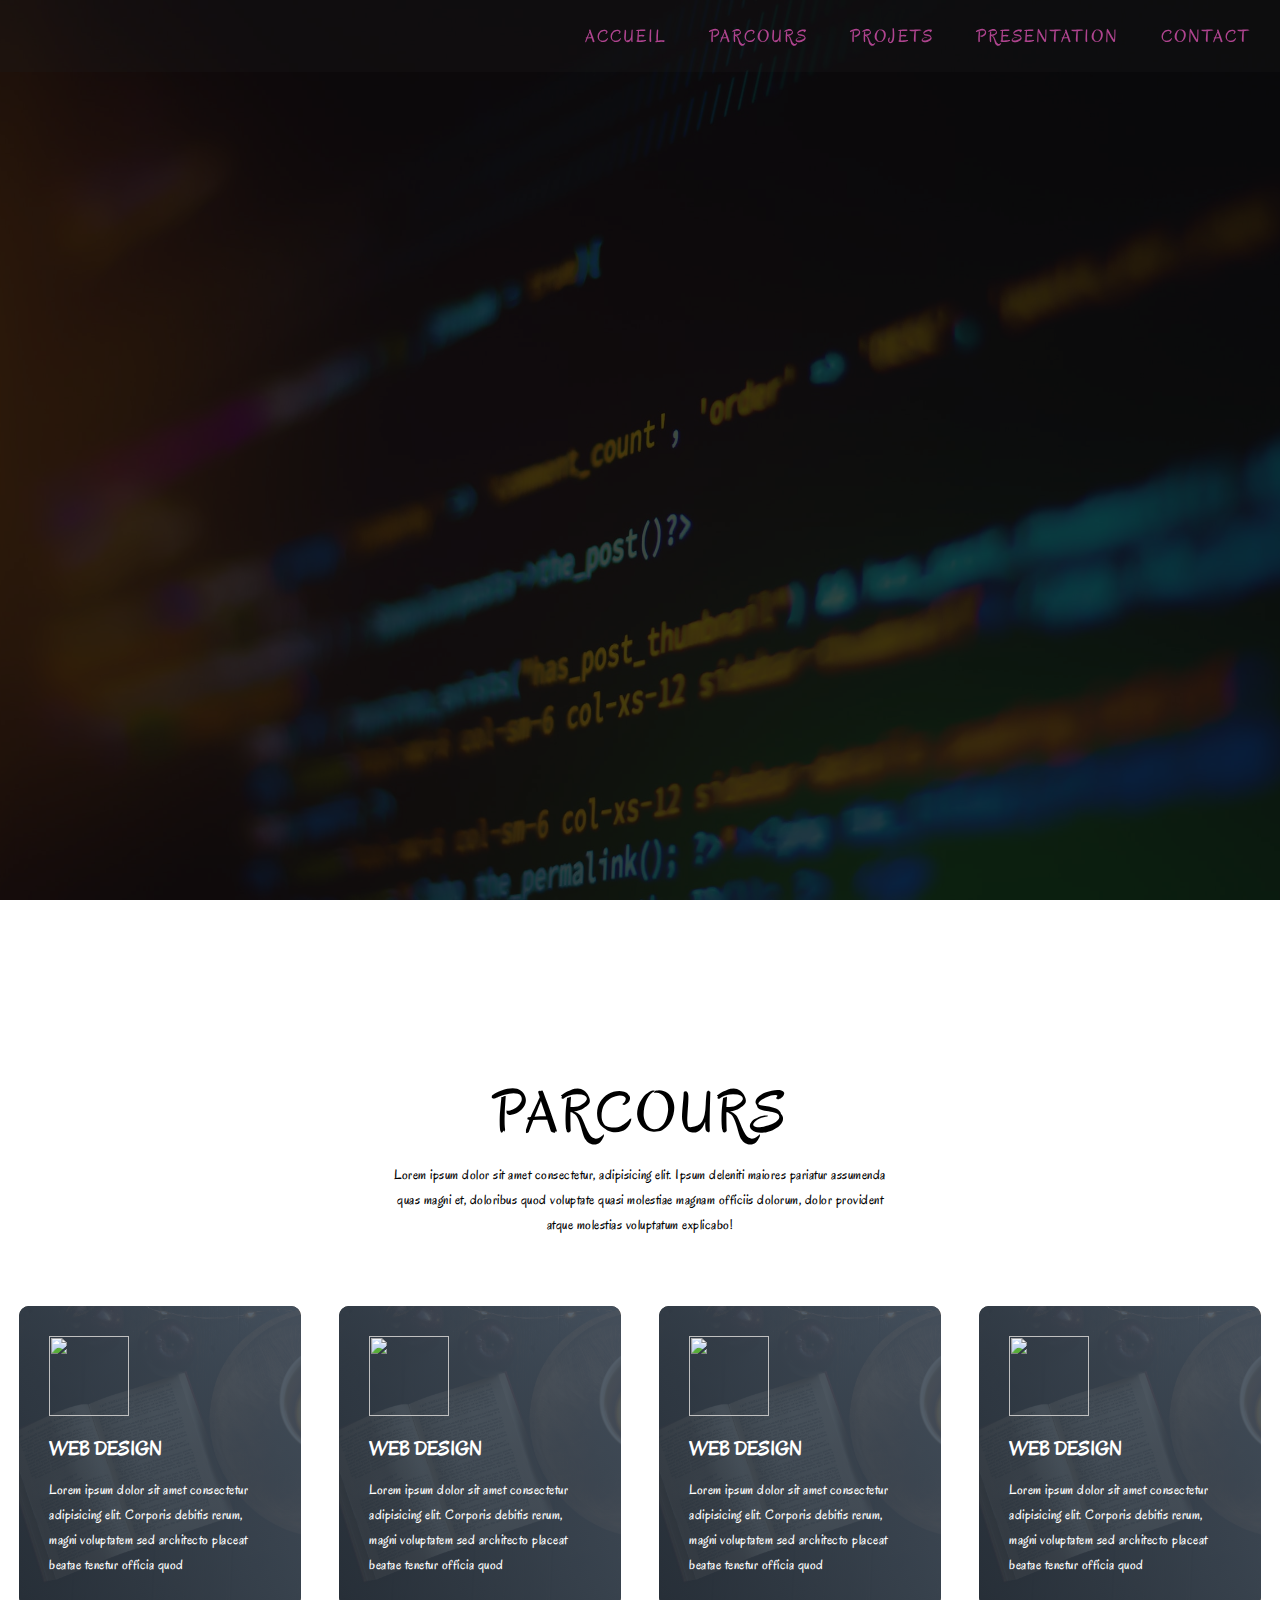
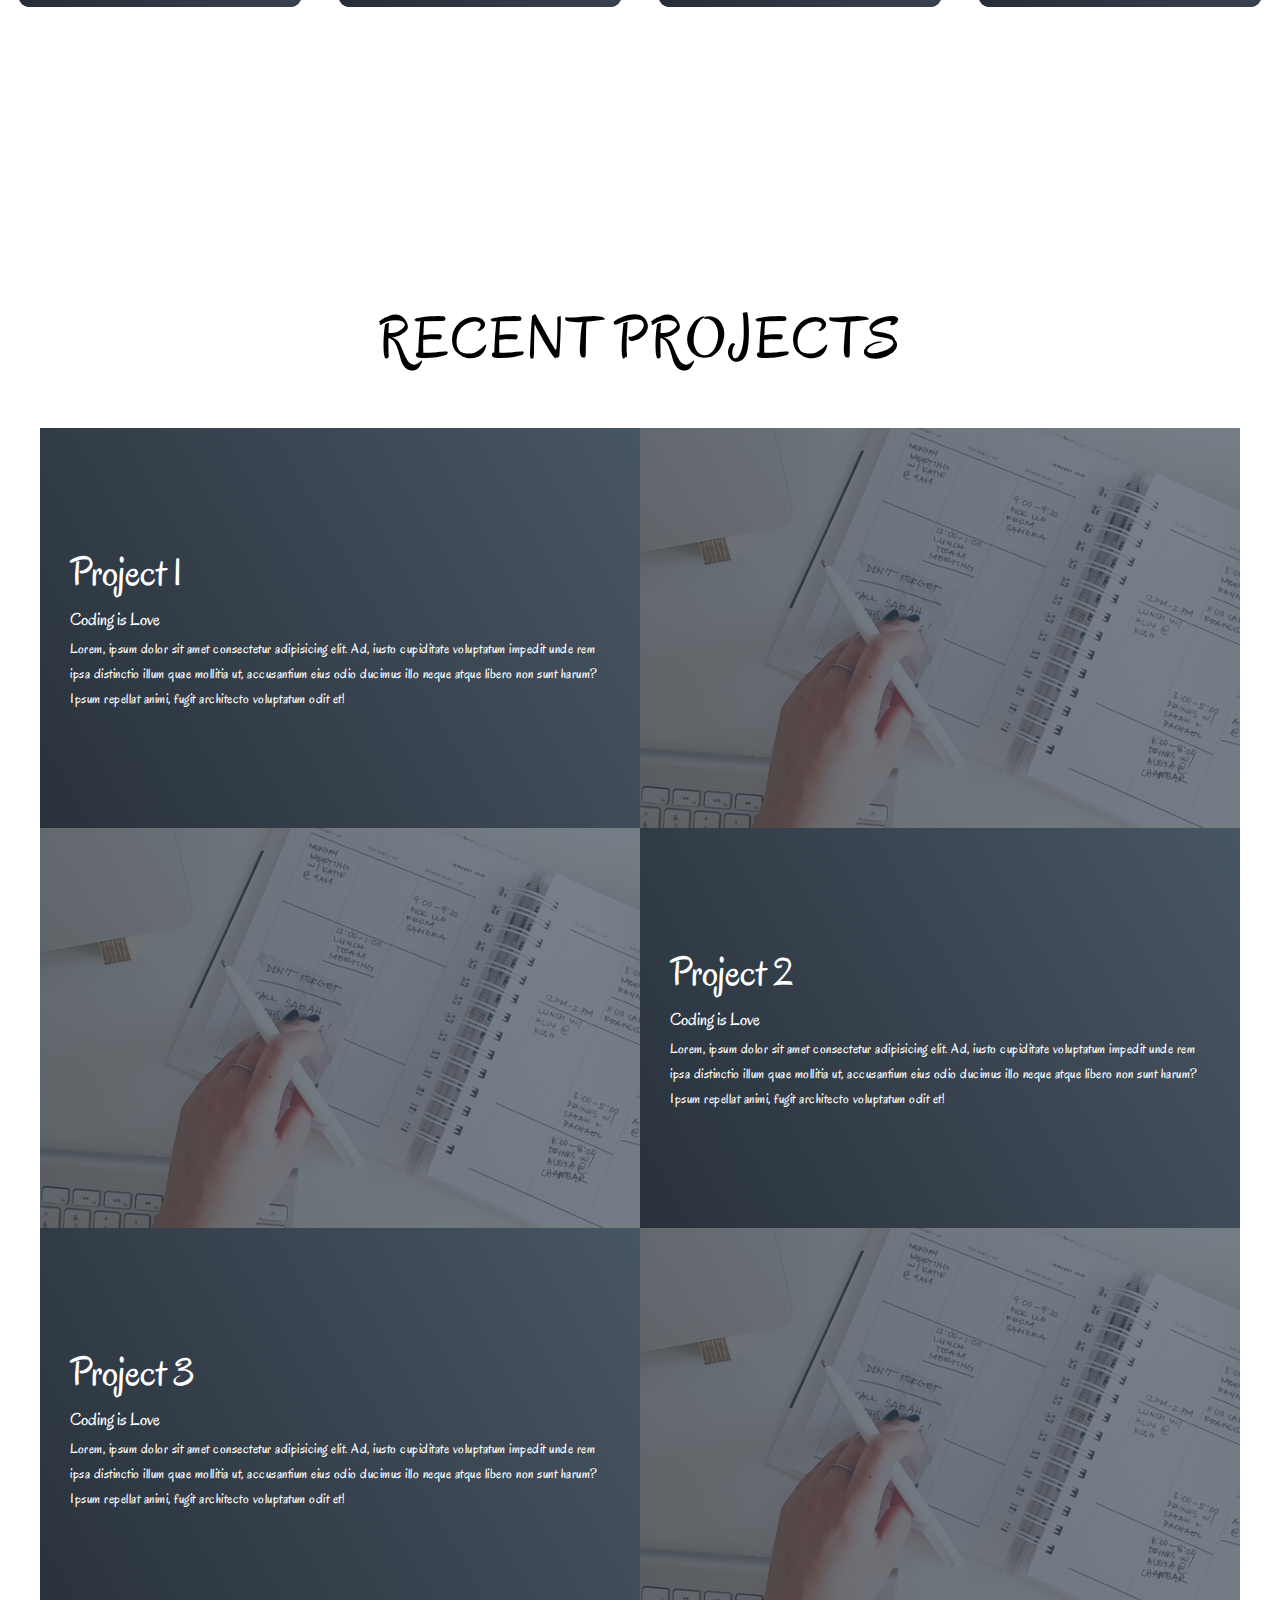
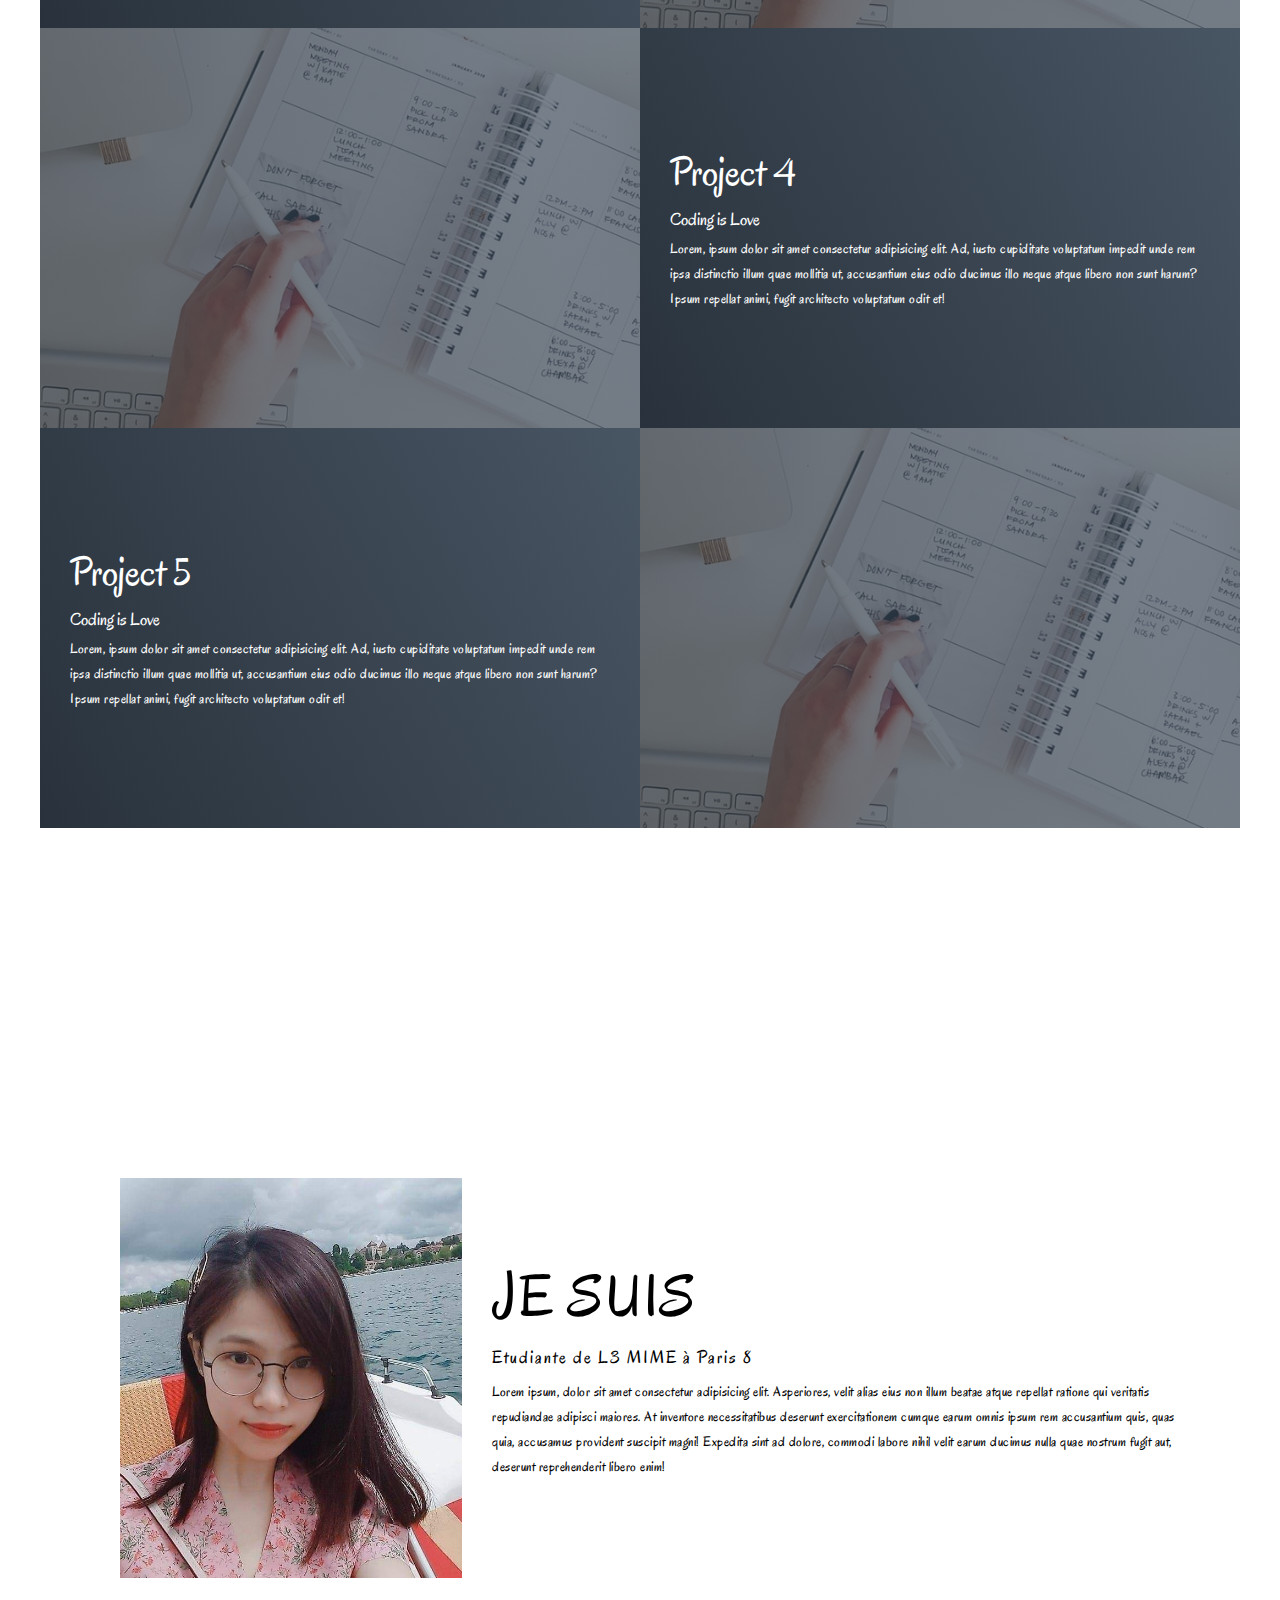
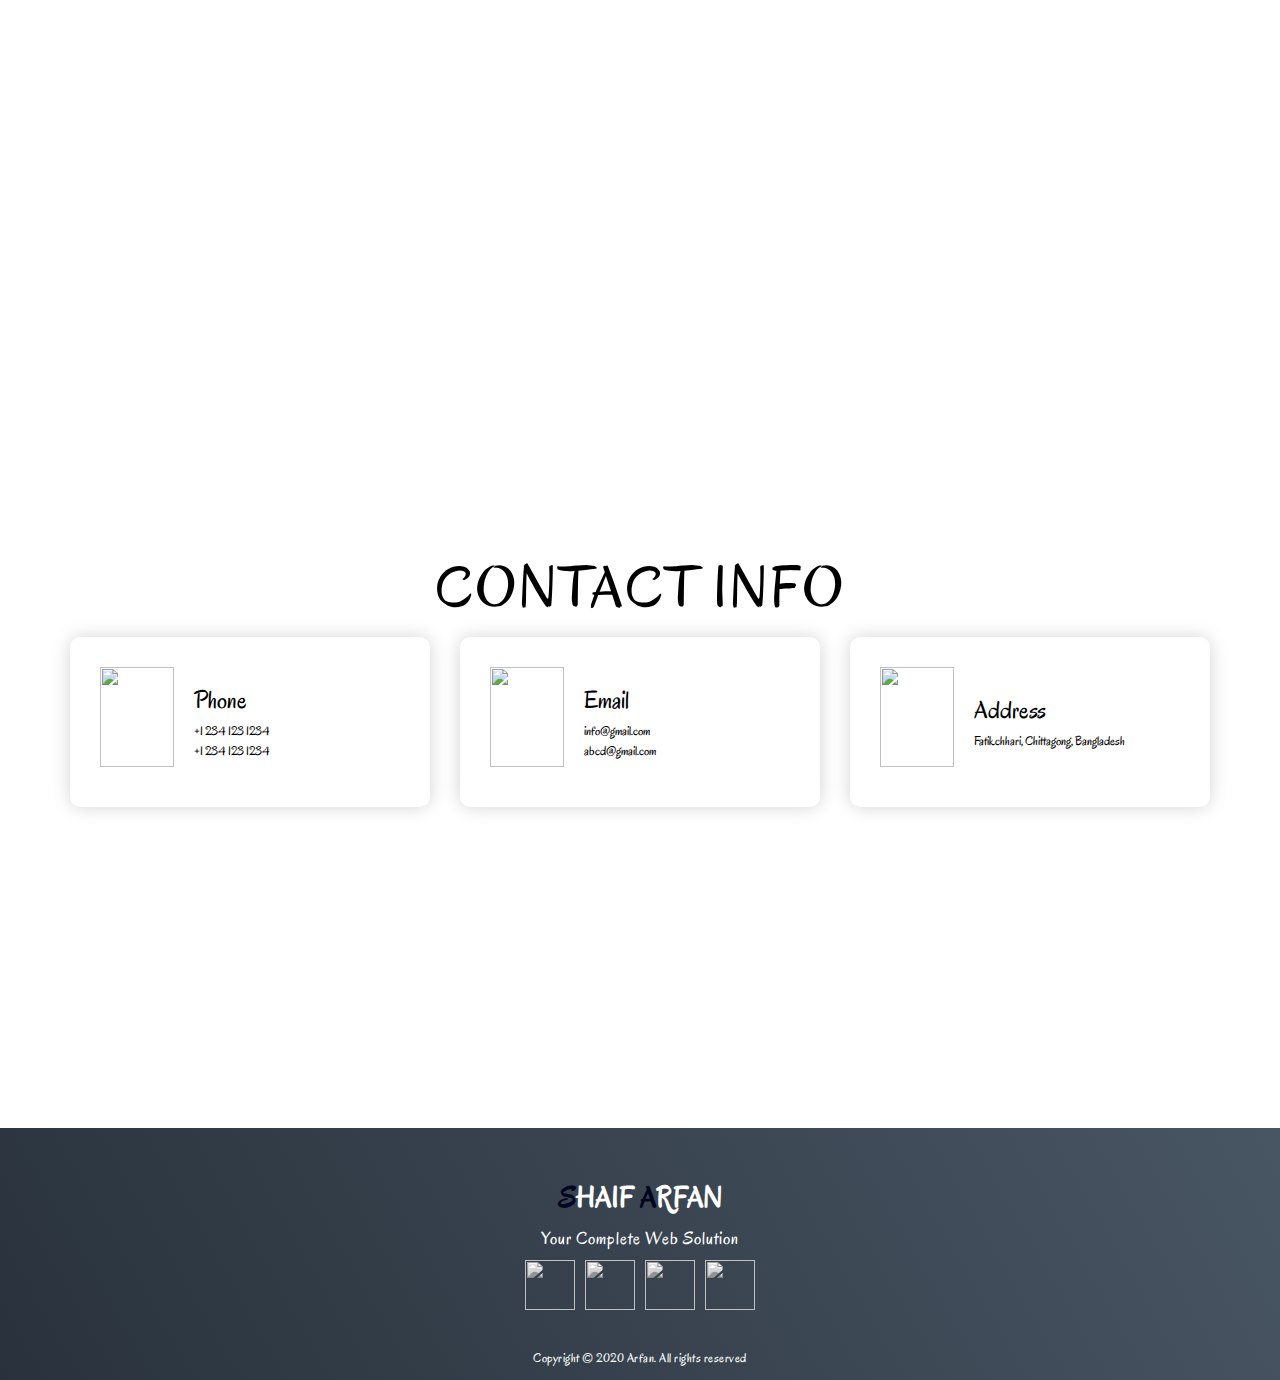
==== index.html @ 95bc4d70 "first" ====
<!DOCTYPE html>
<html lang="fr">
<head>
  <meta charset="UTF-8">
  <meta name="viewport" content="width=device-width, initial-scale=1.0">
  <link rel="stylesheet" href="style.css">
  <title>Portfolio</title>
</head>
<body>
  <!-- Header -->
  <section id="header">
    <div class="header container">
      <div class="nav-bar">
        <div class="brand">
        </div>
        <div class="nav-list">
          <div class="hamburger"><div class="bar"></div></div>
          <ul>
            <li><a href="#hero" data-after="Home">Accueil</a></li>
            <li><a href="#services" data-after="Service">Parcours</a></li>
            <li><a href="#projects" data-after="Projects">Projets</a></li>
            <li><a href="#about" data-after="About">Presentation</a></li>
            <li><a href="#contact" data-after="Contact">Contact</a></li>
          </ul>
        </div>
      </div>
    </div>
  </section>
  <!-- End Header -->


  <!-- Hero Section  -->
  <section id="hero">
    <div class="hero container">
      <div>
        <h1>Je suis Thi PHAN </h1>
        <h1>Bienvenue sur mon portfolio !</h1>
      </div>
    </div>
  </section>
  <!-- End Hero Section  -->

  <!-- Service Section -->
  <section id="services">
    <div class="services container">
      <div class="service-top">
        <h1 class="section-title">Parcours</h1>
        <p>Lorem ipsum dolor sit amet consectetur, adipisicing elit. Ipsum deleniti maiores pariatur assumenda quas magni et, doloribus quod voluptate quasi molestiae magnam officiis dolorum, dolor provident atque molestias voluptatum explicabo!</p>
      </div>
      <div class="service-bottom">
        <div class="service-item">
          <div class="icon"><img src="https://img.icons8.com/ios-glyphs/30/000000/flying-motarboard.png"/></div>
          <h2>Web Design</h2>
          <p>Lorem ipsum dolor sit amet consectetur adipisicing elit. Corporis debitis rerum, magni voluptatem sed architecto placeat beatae tenetur officia quod</p>
        </div>
        <div class="service-item">
          <div class="icon"><img src="https://img.icons8.com/bubbles/100/000000/services.png"/></div>
          <h2>Web Design</h2>
          <p>Lorem ipsum dolor sit amet consectetur adipisicing elit. Corporis debitis rerum, magni voluptatem sed architecto placeat beatae tenetur officia quod</p>
        </div>
        <div class="service-item">
          <div class="icon"><img src="https://img.icons8.com/bubbles/100/000000/services.png"/></div>
          <h2>Web Design</h2>
          <p>Lorem ipsum dolor sit amet consectetur adipisicing elit. Corporis debitis rerum, magni voluptatem sed architecto placeat beatae tenetur officia quod</p>
        </div>
        <div class="service-item">
          <div class="icon"><img src="https://img.icons8.com/bubbles/100/000000/services.png"/></div>
          <h2>Web Design</h2>
          <p>Lorem ipsum dolor sit amet consectetur adipisicing elit. Corporis debitis rerum, magni voluptatem sed architecto placeat beatae tenetur officia quod</p>
        </div>
      </div>
    </div>
  </section>
  <!-- End Service Section -->

  <!-- Projects Section -->
  <section id="projects">
    <div class="projects container">
      <div class="projects-header">
        <h1 class="section-title">Recent <span>Projects</span></h1>
      </div>
      <div class="all-projects">
        <div class="project-item">
          <div class="project-info">
            <h1>Project 1</h1>
            <h2>Coding is Love</h2>
            <p>Lorem, ipsum dolor sit amet consectetur adipisicing elit. Ad, iusto cupiditate voluptatum impedit unde rem ipsa distinctio illum quae mollitia ut, accusantium eius odio ducimus illo neque atque libero non sunt harum? Ipsum repellat animi, fugit architecto voluptatum odit et!</p>
          </div>
          <div class="project-img">
            <img src="./img/img-1.png" alt="img">
          </div>
        </div>
        <div class="project-item">
          <div class="project-info">
            <h1>Project 2</h1>
            <h2>Coding is Love</h2>
            <p>Lorem, ipsum dolor sit amet consectetur adipisicing elit. Ad, iusto cupiditate voluptatum impedit unde rem ipsa distinctio illum quae mollitia ut, accusantium eius odio ducimus illo neque atque libero non sunt harum? Ipsum repellat animi, fugit architecto voluptatum odit et!</p>
          </div>
          <div class="project-img">
            <img src="./img/img-1.png" alt="img">
          </div>
        </div>
        <div class="project-item">
          <div class="project-info">
            <h1>Project 3</h1>
            <h2>Coding is Love</h2>
            <p>Lorem, ipsum dolor sit amet consectetur adipisicing elit. Ad, iusto cupiditate voluptatum impedit unde rem ipsa distinctio illum quae mollitia ut, accusantium eius odio ducimus illo neque atque libero non sunt harum? Ipsum repellat animi, fugit architecto voluptatum odit et!</p>
          </div>
          <div class="project-img">
            <img src="./img/img-1.png" alt="img">
          </div>
        </div>
        <div class="project-item">
          <div class="project-info">
            <h1>Project 4</h1>
            <h2>Coding is Love</h2>
            <p>Lorem, ipsum dolor sit amet consectetur adipisicing elit. Ad, iusto cupiditate voluptatum impedit unde rem ipsa distinctio illum quae mollitia ut, accusantium eius odio ducimus illo neque atque libero non sunt harum? Ipsum repellat animi, fugit architecto voluptatum odit et!</p>
          </div>
          <div class="project-img">
            <img src="./img/img-1.png" alt="img">
          </div>
        </div>
        <div class="project-item">
          <div class="project-info">
            <h1>Project 5</h1>
            <h2>Coding is Love</h2>
            <p>Lorem, ipsum dolor sit amet consectetur adipisicing elit. Ad, iusto cupiditate voluptatum impedit unde rem ipsa distinctio illum quae mollitia ut, accusantium eius odio ducimus illo neque atque libero non sunt harum? Ipsum repellat animi, fugit architecto voluptatum odit et!</p>
          </div>
          <div class="project-img">
            <img src="./img/img-1.png" alt="img">
          </div>
        </div>
      </div>
    </div>
  </section>
  <!-- End Projects Section -->

  <!-- About Section -->
  <section id="about">
    <div class="about container">
      <div class="col-left">
        <img src="./img/photo.jpg" alt="img">
      </div>
      <div class="col-right">
        <h1 class="section-title">Je <span>suis</span></h1>
        <h2>Etudiante de L3 MIME à Paris 8</h2>
        <p>Lorem ipsum, dolor sit amet consectetur adipisicing elit. Asperiores, velit alias eius non illum beatae atque repellat ratione qui veritatis repudiandae adipisci maiores. At inventore necessitatibus deserunt exercitationem cumque earum omnis ipsum rem accusantium quis, quas quia, accusamus provident suscipit magni! Expedita sint ad dolore, commodi labore nihil velit earum ducimus nulla quae nostrum fugit aut, deserunt reprehenderit libero enim!</p>
      </div>
    </div>
  </section>
  <!-- End About Section -->

  <!-- Contact Section -->
  <section id="contact">
    <div class="contact container">
      <div><h1 class="section-title">Contact <span>info</span></h1></div>
      <div class="contact-items">
        <div class="contact-item">
          <div class="icon"><img src="https://img.icons8.com/bubbles/100/000000/phone.png"/></div>
          <div class="contact-info">
            <h1>Phone</h1>
            <h2>+1 234 123 1234</h2>
            <h2>+1 234 123 1234</h2>
          </div>
        </div>
        <div class="contact-item">
          <div class="icon"><img src="https://img.icons8.com/bubbles/100/000000/new-post.png"/></div>
          <div class="contact-info">
            <h1>Email</h1>
            <h2>info@gmail.com</h2>
            <h2>abcd@gmail.com</h2>
          </div>
        </div>
        <div class="contact-item">
          <div class="icon"><img src="https://img.icons8.com/bubbles/100/000000/map-marker.png"/></div>
          <div class="contact-info">
            <h1>Address</h1>
            <h2>Fatikchhari, Chittagong, Bangladesh</h2>
          </div>
        </div>
      </div>
    </div>
  </section>
  <!-- End Contact Section -->

  <!-- Footer -->
  <section id="footer">
    <div class="footer container">
      <div class="brand"><h1><span>S</span>haif <span>A</span>rfan</h1></div>
      <h2>Your Complete Web Solution</h2>
      <div class="social-icon">
        <div class="social-item">
          <a href="#"><img src="https://img.icons8.com/bubbles/100/000000/facebook-new.png"/></a>
        </div>
        <div class="social-item">
          <a href="#"><img src="https://img.icons8.com/bubbles/100/000000/instagram-new.png"/></a>
        </div>
        <div class="social-item">
          <a href="#"><img src="https://img.icons8.com/bubbles/100/000000/twitter.png"/></a>
        </div>
        <div class="social-item">
          <a href="#"><img src="https://img.icons8.com/bubbles/100/000000/behance.png"/></a>
        </div>
      </div>
      <p>Copyright © 2020 Arfan. All rights reserved</p>
    </div>
  </section>
  <!-- End Footer -->
  <script src="./app.js"></script>
</body>
</html>
---- style.css ----
@import 'https://fonts.googleapis.com/css2?family=Oregano&display=swap';
* {
	padding: 0;
	margin: 0;
	box-sizing: border-box;
}
html {
	font-size: 10px;
	font-family: 'Oregano', sans-serif;
	scroll-behavior: smooth;
}
a {
	text-decoration: none;
}
.container {
	min-height: 100vh;  /* viewport height*/
	width: 100%;
	display: flex;
	align-items: center;
	justify-content: center;
}
img {
	height: 100%;
	width: 100%;
	object-fit: cover;
}
p {
	color: black;
	font-size: 1.4rem;
	margin-top: 5px;
	line-height: 2.5rem;
	font-weight: 300;
	letter-spacing: .05rem;
}
.section-title {
	font-size: 4rem;
	font-weight: 300;
	color: black;
	margin-bottom: 10px;
	text-transform: uppercase;
	letter-spacing: .2rem;
	text-align: center;
}
.brand h1 {
	font-size: 3rem;
	text-transform: uppercase;
	color: white;
}
.brand h1 span {
	color: rgb(2, 5, 31);
}

/* Header section */
#header {
	position: fixed;
	z-index: 1000;
	left: 0;
	top: 0;
	width: 100vw;
	height: auto;
}
#header .header {
	min-height: 8vh;
	background-color: rgba(31, 30, 30, 0.24);
	transition: .3s ease background-color;
}
#header .nav-bar {
	display: flex;
	align-items: center;
	justify-content: space-between;
	width: 100%;
	height: 100%;
	max-width: 1300px;
	padding: 0 10px;
}
#header .nav-list ul {
	list-style: none;
	position: absolute;
	background-color: rgb(31, 30, 30);
	width: 100vw;
	height: 100vh;
	left: 100%;
	top: 0;
	display: flex;
	flex-direction: column;
	justify-content: center;
	align-items: center;
	z-index: 1;
	overflow-x: hidden;
	transition: .5s ease left;
}
#header .nav-list ul.active {
	left: 0%;
}
#header .nav-list ul a {
	font-size: 2.5rem;
	font-weight: 500;
	letter-spacing: .2rem;
	text-decoration: none;
	color: rgb(175, 68, 143);
	text-transform: uppercase;
	padding: 20px;
	display: block;
}
#header .nav-list ul a::after {
	content: attr(data-after);
	position: absolute;
	top: 50%;
	left: 50%;
	transform: translate(-50%, -50%) scale(0);
	color: rgba(22, 191, 243, 0.021);
	font-size: 13rem;
	letter-spacing: 50px;
	z-index: -1;
	transition: .3s ease letter-spacing;
}
#header .nav-list ul li:hover a::after {
	transform: translate(-50%, -50%) scale(1);
	letter-spacing: initial;
}
#header .nav-list ul li:hover a {
	color: rgb(228, 234, 240);
}
#header .hamburger {
	height: 60px;
	width: 60px;
	display: inline-block;
	border: 3px solid white;
	border-radius: 50%;
	position: relative;
	display: flex;
	align-items: center;
	justify-content: center;
	z-index: 100;
	cursor: pointer;
	transform: scale(.8);
	margin-right: 20px;
}
#header .hamburger:after {
	position: absolute;
	content: '';
	height: 100%;
	width: 100%;
	border-radius: 50%;
	border: 3px solid white;
	animation: hamburger_puls 1s ease infinite;
}
#header .hamburger .bar {
	height: 2px;
	width: 30px;
	position: relative;
	background-color: rgb(9, 156, 21);
	z-index: -1;
}
#header .hamburger .bar::after,
#header .hamburger .bar::before {
	content: '';
	position: absolute;
	height: 100%;
	width: 100%;
	left: 0;
	background-color: rgb(123, 173, 113);
	transition: .3s ease;
	transition-property: top, bottom;
}
#header .hamburger .bar::after {
	top: 8px;
}
#header .hamburger .bar::before {
	bottom: 8px;
}
#header .hamburger.active .bar::before {
	bottom: 0;
}
#header .hamburger.active .bar::after {
	top: 0;
}
/* End Header section */

/* Hero Section */

#hero {
	background-image: url(./img/shahadat-rahman-BfrQnKBulYQ-unsplash.jpg);
	background-size: cover;
	background-position: top center;
	position: relative;
	z-index: 1;
}
#hero::after {
	content: '';
	position: absolute;
	left: 0;
	top: 0;
	height: 100%;
	width: 100%;
	background-color: black;
	opacity: .7;
	z-index: -1;
}
#hero .hero {
	max-width: 1200px;
	margin: 0 auto;
	padding: 0 50px;
	justify-content: flex-start;
}
#hero h1 {
	display: block;
	width: fit-content;
	font-size: 4rem;
	position: relative;
	color: transparent;
	animation: text_reveal .5s ease forwards;
	animation-delay: 1s;
}
#hero h1:nth-child(1) {
	animation-delay: 1s;
}
#hero h1:nth-child(2) {
	animation-delay: 2s;
}
#hero h1:nth-child(3) {
	animation: text_reveal_name .5s ease forwards;
	animation-delay: 3s;
}

#hero h1:nth-child(1) span {
	animation-delay: .5s;
}
#hero h1:nth-child(2) span {
	animation-delay: 1.5s;
}
#hero h1:nth-child(3) span {
	animation-delay: 2.5s;
}

/* End Hero Section */

/* Services Section */
#services .services {
	flex-direction: column;
	text-align: center;
	max-width: 1500px;
	margin: 0 auto;
	padding: 100px 0;
}
#services .service-top {
	max-width: 500px;
	margin: 0 auto;
}
#services .service-bottom {
	display: flex;
	align-items: center;
	justify-content: center;
	flex-wrap: wrap;
	margin-top: 50px;
}
#services .service-item {
	flex-basis: 80%;
	display: flex;
	align-items: flex-start;
	justify-content: center;
	flex-direction: column;
	padding: 30px;
	border-radius: 10px;
	background-image: url(./img/joanna-kosinska-kKfVAvdBsAw-unsplash.jpg);
	background-size: cover;
	margin: 10px 5%;
	position: relative;
	z-index: 1;
	overflow: hidden;
}
#services .service-item::after {
	content: '';
	position: absolute;
	left: 0;
	top: 0;
	height: 100%;
	width: 100%;
	background-image: linear-gradient(60deg, #29323c 0%, #485563 100%);
	opacity: .9;
	z-index: -1;
}
#services .service-bottom .icon {
	height: 80px;
	width: 80px;
	margin-bottom: 20px;
}
#services .service-item h2 {
	font-size: 2rem;
	color: white;
	margin-bottom: 10px;
	text-transform: uppercase;
}
#services .service-item p {
	color: white;
	text-align: left;
}
/* End Services Section */

/* Projects section */
#projects .projects {
	flex-direction: column;
	max-width: 1200px;
	margin: 0 auto;
	padding: 100px 0;
}
#projects .projects-header h1 {
	margin-bottom: 50px;
}
#projects .all-projects {
	display: flex;
	align-items: center;
	justify-content: center;
	flex-direction: column;
}
#projects .project-item {
	display: flex;
	align-items: center;
	justify-content: center;
	flex-direction: column;
	width: 80%;
	margin: 20px auto;
	overflow: hidden;
	border-radius: 10px;
}
#projects .project-info {
	padding: 30px;
	flex-basis: 50%;
	height: 100%;
	display: flex;
	align-items: flex-start;
	justify-content: center;
	flex-direction: column;
	background-image: linear-gradient(60deg, #29323c 0%, #485563 100%);
	color: white;
}
#projects .project-info h1 {
	font-size: 4rem;
	font-weight: 500;
}
#projects .project-info h2 {
	font-size: 1.8rem;
	font-weight: 500;
	margin-top: 10px;
}
#projects .project-info p {
	color: white;
}
#projects .project-img {
	flex-basis: 50%;
	height: 300px;
	overflow: hidden;
	position: relative;
}
#projects .project-img:after {
	content: '';
	position: absolute;
	left: 0;
	top: 0;
	height: 100%;
	width: 100%;
	background-image: linear-gradient(60deg, #29323c 0%, #485563 100%);
	opacity: .7;
}
#projects .project-img img {
	transition: .3s ease transform;
}
#projects .project-item:hover .project-img img {
	transform: scale(1.1);
}
/* End Projects section */

/* About Section */
#about .about {
	flex-direction: column-reverse;
	text-align: center;
	max-width: 1200px;
	margin: 0 auto;
	padding: 100px 20px;
}
#about .col-left {
	width: 250px;
	height: 360px;
}
#about .col-right {
	width: 100%;
}
#about .col-right h2 {
	font-size: 1.8rem;
	font-weight: 500;
	letter-spacing: .2rem;
	margin-bottom: 10px;
}
#about .col-right p {
	margin-bottom: 20px;
}

/* End About Section */

/* contact Section */
#contact .contact {
	flex-direction: column;
	max-width: 1200px;
	margin: 0 auto;
}
#contact .contact-items {
	width: 400px;
}
#contact .contact-item {
	width: 80%;
	padding: 20px;
	text-align: center;
	border-radius: 10px;
	padding: 30px;
	margin: 30px;
	display: flex;
	justify-content: center;
	align-items: center;
	flex-direction: column;
	box-shadow: 0px 0px 18px 0 #0000002c;
	transition: .3s ease box-shadow;
}
#contact .contact-item:hover {
	box-shadow: 0px 0px 5px 0 #0000002c;
}
#contact .icon {
	width: 70px;
	margin: 0 auto;
	margin-bottom: 10px;
}
#contact .contact-info h1 {
	font-size: 2.5rem;
	font-weight: 500;
	margin-bottom: 5px;
}
#contact .contact-info h2 {
	font-size: 1.3rem;
	line-height: 2rem;
	font-weight: 500;
}
/*End contact Section */

/* Footer */
#footer {
	background-image: linear-gradient(60deg, #29323c 0%, #485563 100%);
}
#footer .footer {
	min-height: 200px;
	flex-direction: column;
	padding-top: 50px;
	padding-bottom: 10px;
}
#footer h2 {
	color: white;
	font-weight: 500;
	font-size: 1.8rem;
	letter-spacing: .1rem;
	margin-top: 10px;
	margin-bottom: 10px;
}
#footer .social-icon {
	display: flex;
	margin-bottom: 30px;
}
#footer .social-item {
	height: 50px;
	width: 50px;
	margin: 0 5px;
}
#footer .social-item img {
	filter: grayscale(1);
	transition: .3s ease filter;
}
#footer .social-item:hover img {
	filter: grayscale(0);
}
#footer p {
	color: white;
	font-size: 1.3rem;
}
/* End Footer */

/* Keyframes */
@keyframes hamburger_puls {
	0% {
		opacity: 1;
		transform: scale(1);
	}
	100% {
		opacity: 0;
		transform: scale(1.4);
	}
}
@keyframes text_reveal_box {
	50% {
		width: 100%;
		left: 0;
	}
	100% {
		width: 0;
		left: 100%;
	}
}
@keyframes text_reveal {
	100% {
		color: white;
	}
}
@keyframes text_reveal_name {
	100% {
		color: crimson;
		font-weight: 500;
	}
}
/* End Keyframes */

/* Media Query For Tablet */
@media only screen and (min-width: 768px) {
	h1.section-title {
		font-size: 6rem;
	}

	/* Hero */
	#hero h1 {
		font-size: 7rem;
	}
	/* End Hero */

	/* Services Section */
	#services .service-bottom .service-item {
		flex-basis: 45%;
		margin: 2.5%;
	}
	/* End Services Section */

	/* Project */
	#projects .project-item {
		flex-direction: row;
	}
	#projects .project-item:nth-child(even) {
		flex-direction: row-reverse;
	}
	#projects .project-item {
		height: 400px;
		margin: 0;
		width: 100%;
		border-radius: 0;
	}
	#projects .all-projects .project-info {
		height: 100%;
	}
	#projects .all-projects .project-img {
		height: 100%;
	}
	/* End Project */

	/* About */
	#about .about {
		flex-direction: row;
	}
	#about .col-left {
		width: 600px;
		height: 400px;
		padding-left: 60px;
	}
	#about .about .col-left .about-img::after {
		left: -45px;
		top: 34px;
		height: 98%;
		width: 98%;
		border: 10px solid crimson;
	}
	#about .col-right {
		text-align: left;
		padding: 30px;
	}
	#about .col-right h1 {
		text-align: left;
	}
	/* End About */

	/* contact  */
	#contact .contact {
		flex-direction: column;
		padding: 100px 0;
		align-items: center;
		justify-content: center;
		min-width: 20vh;
	}
	#contact .contact-items {
		width: 100%;
		display: flex;
		flex-direction: row;
		justify-content: space-evenly;
		margin: 0;
	}
	#contact .contact-item {
		width: 30%;
		margin: 0;
		flex-direction: row;
	}
	#contact .contact-item .icon {
		height: 100px;
		width: 100px;
	}
	#contact .contact-item .icon img {
		object-fit: contain;
	}
	#contact .contact-item .contact-info {
		width: 100%;
		text-align: left;
		padding-left: 20px;
	}
	/* End contact  */
}
/* End Media Query For Tablet */

/* Media Query For Desktop */
@media only screen and (min-width: 1200px) {
	/* header */
	#header .hamburger {
		display: none;
	}
	#header .nav-list ul {
		position: initial;
		display: block;
		height: auto;
		width: fit-content;
		background-color: transparent;
	}
	#header .nav-list ul li {
		display: inline-block;
	}
	#header .nav-list ul li a {
		font-size: 1.8rem;
	}
	#header .nav-list ul a:after {
		display: none;
	}
	/* End header */

	#services .service-bottom .service-item {
		flex-basis: 22%;
		margin: 1.5%;
	}
}
/* End  Media Query For Desktop */
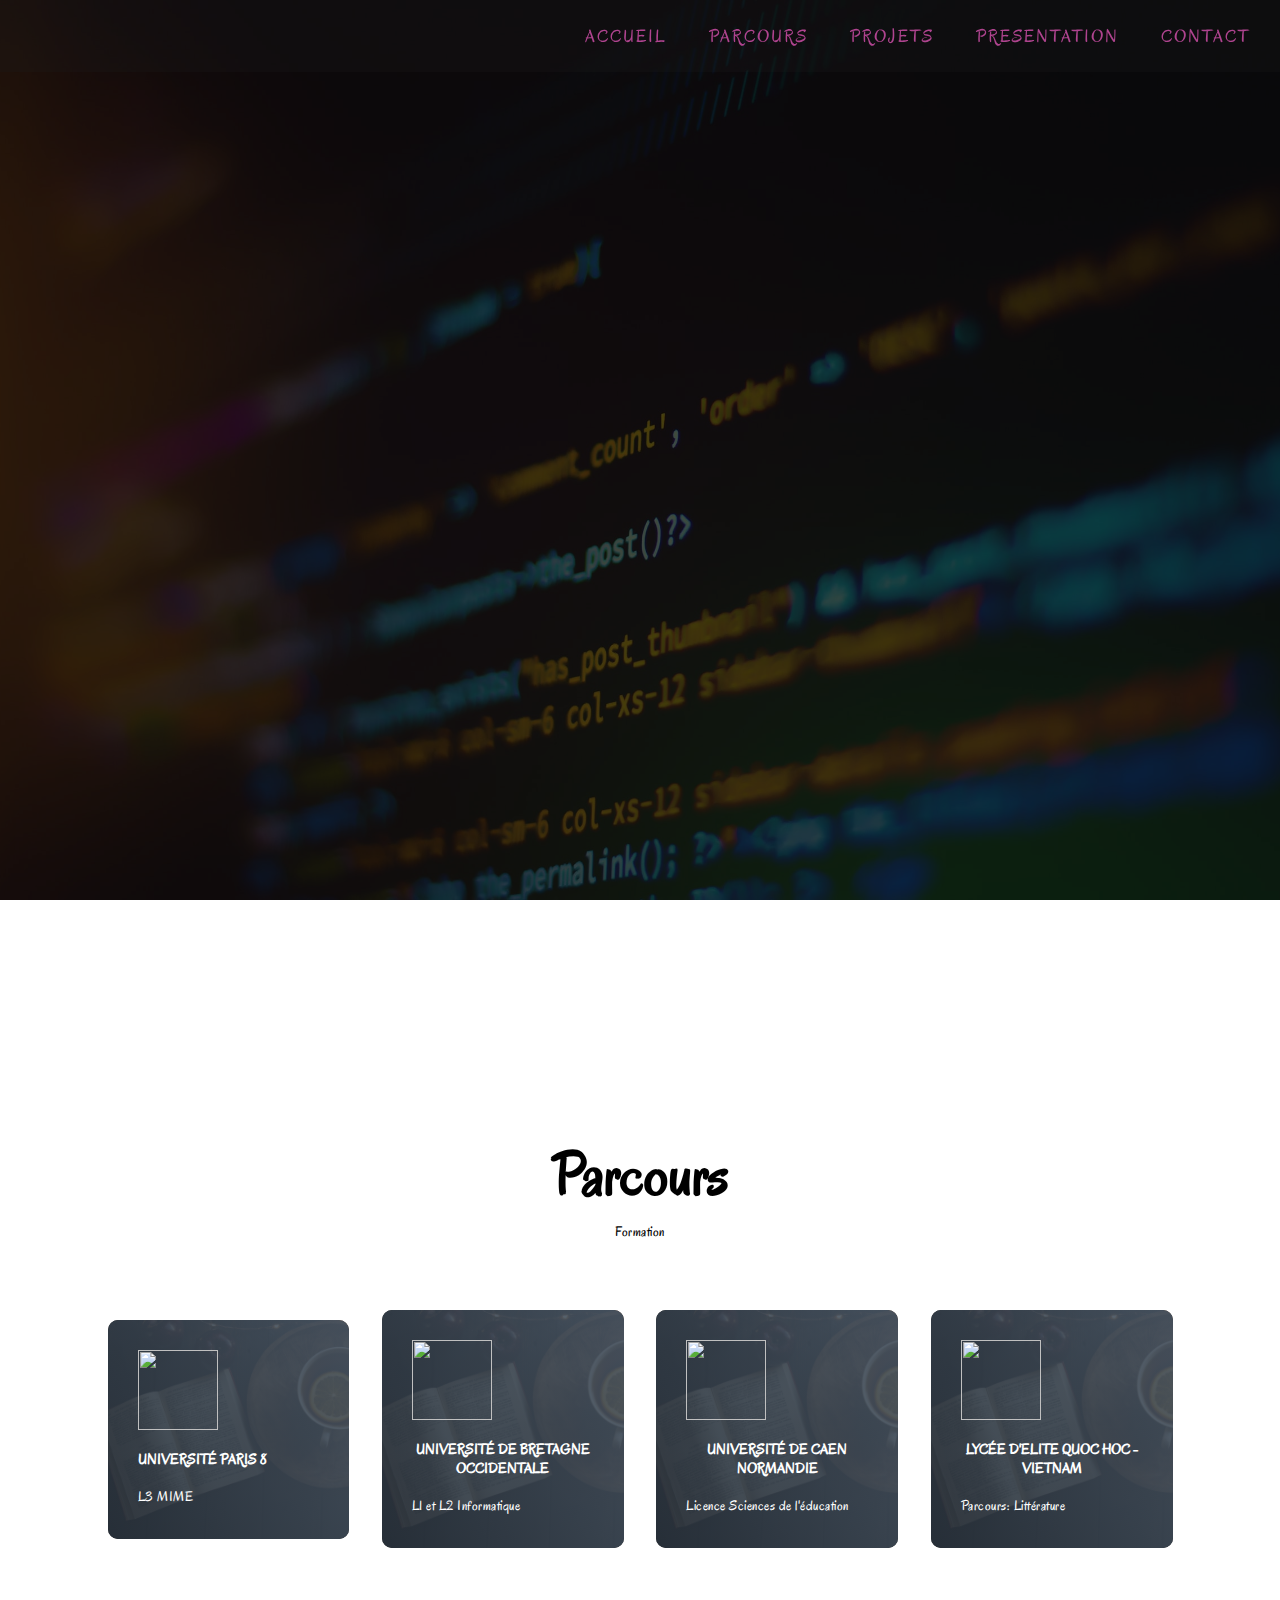
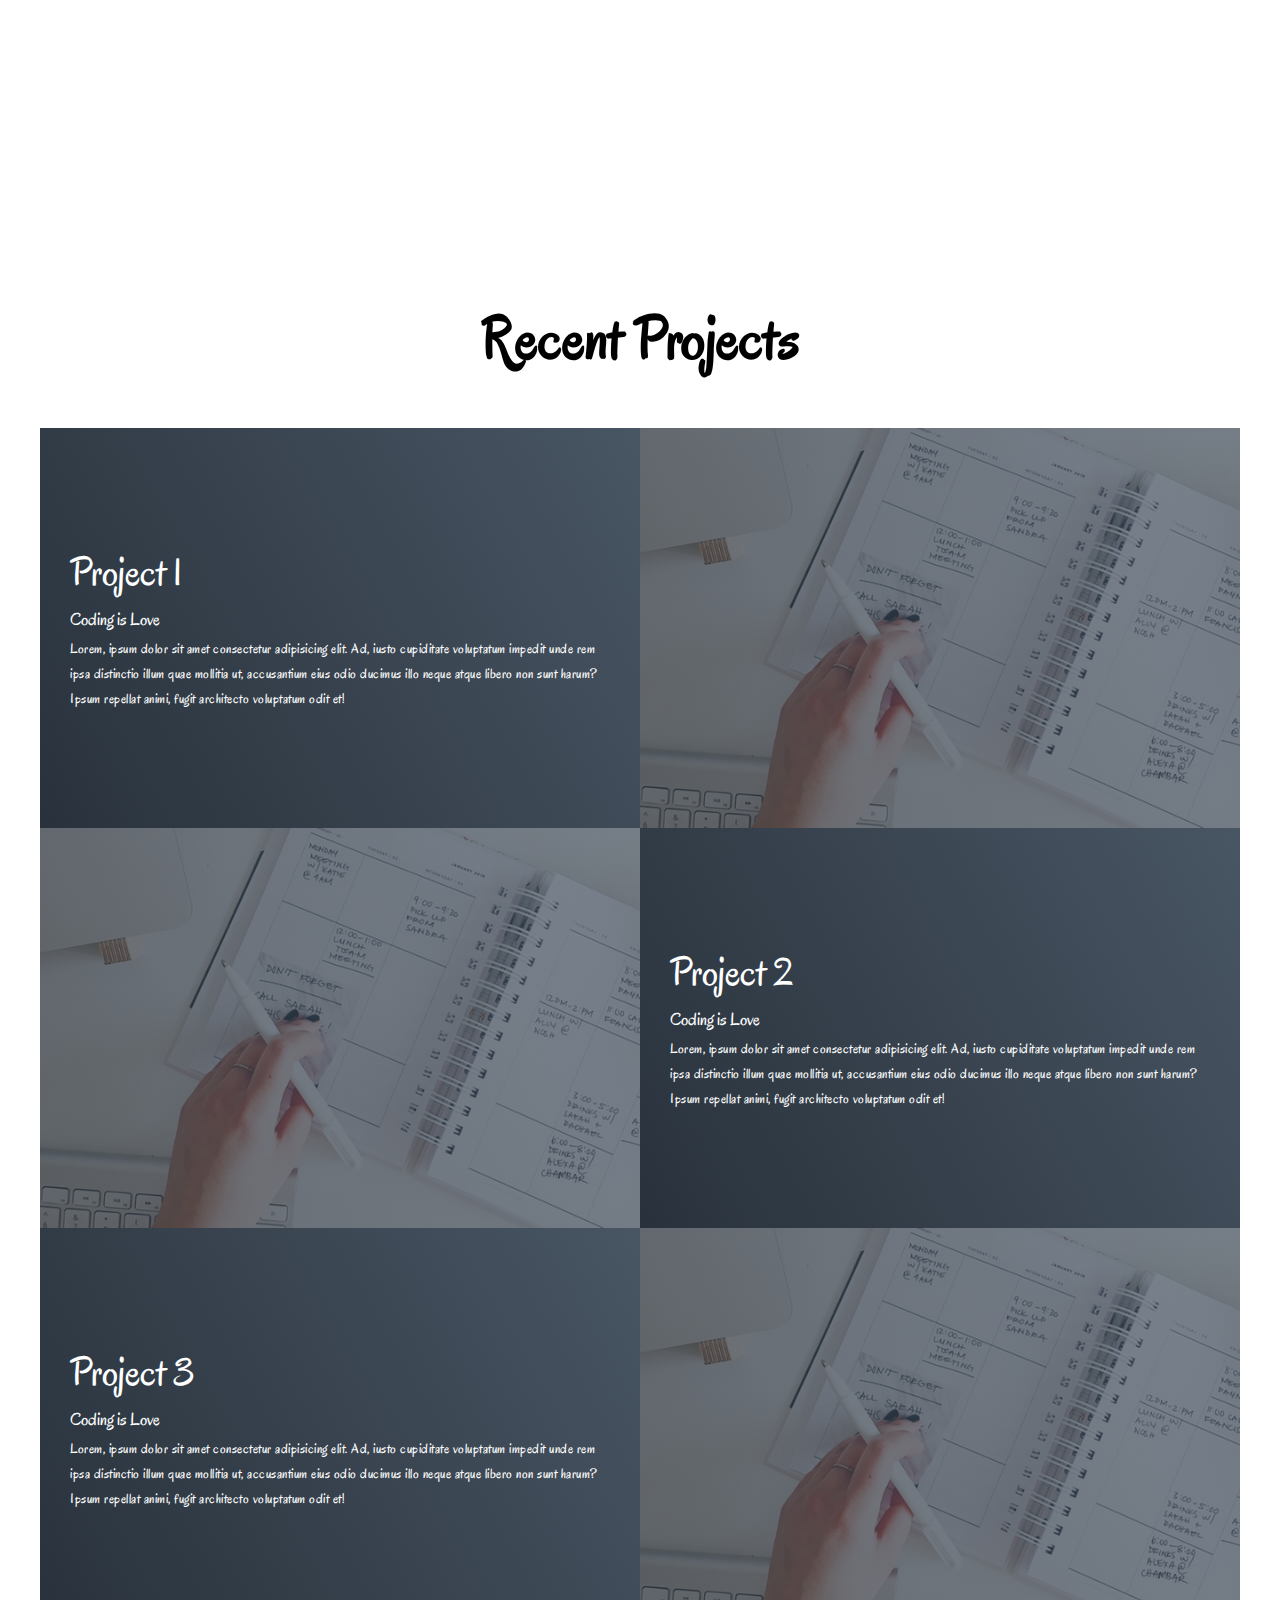
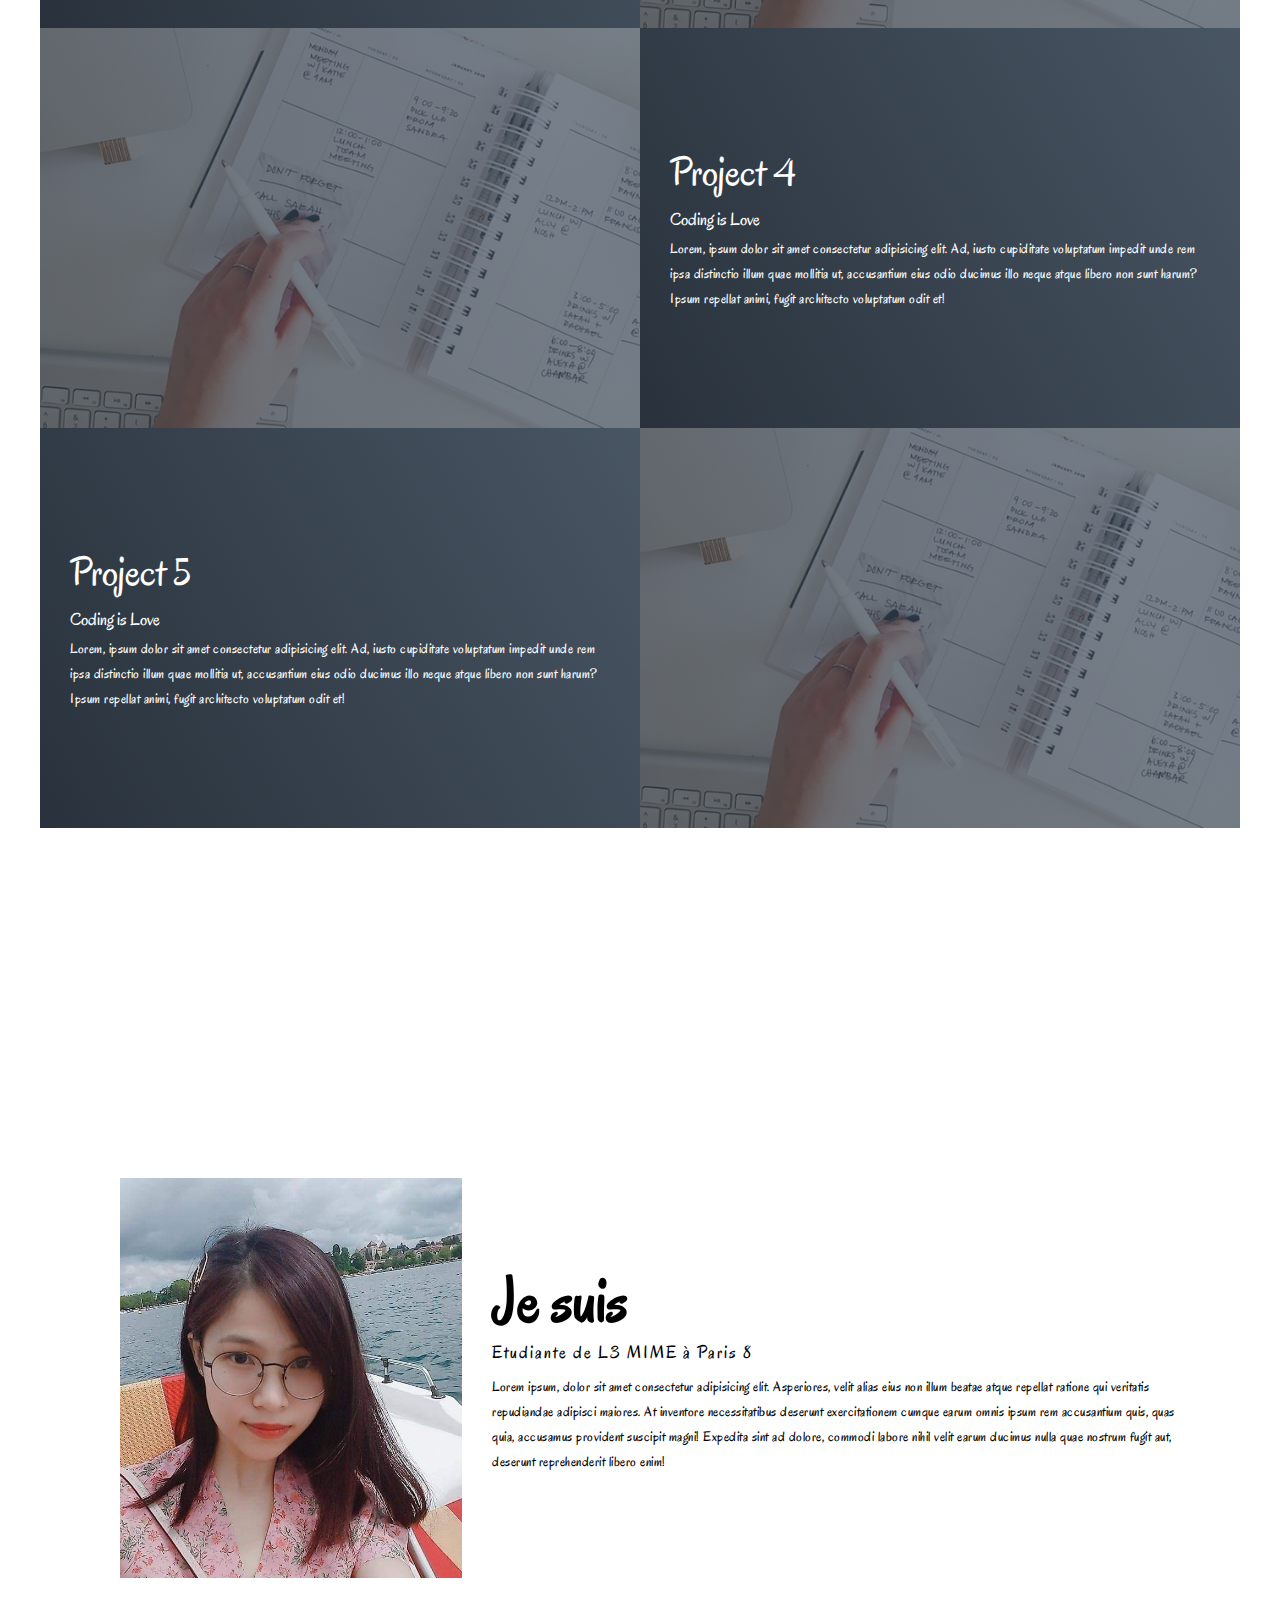
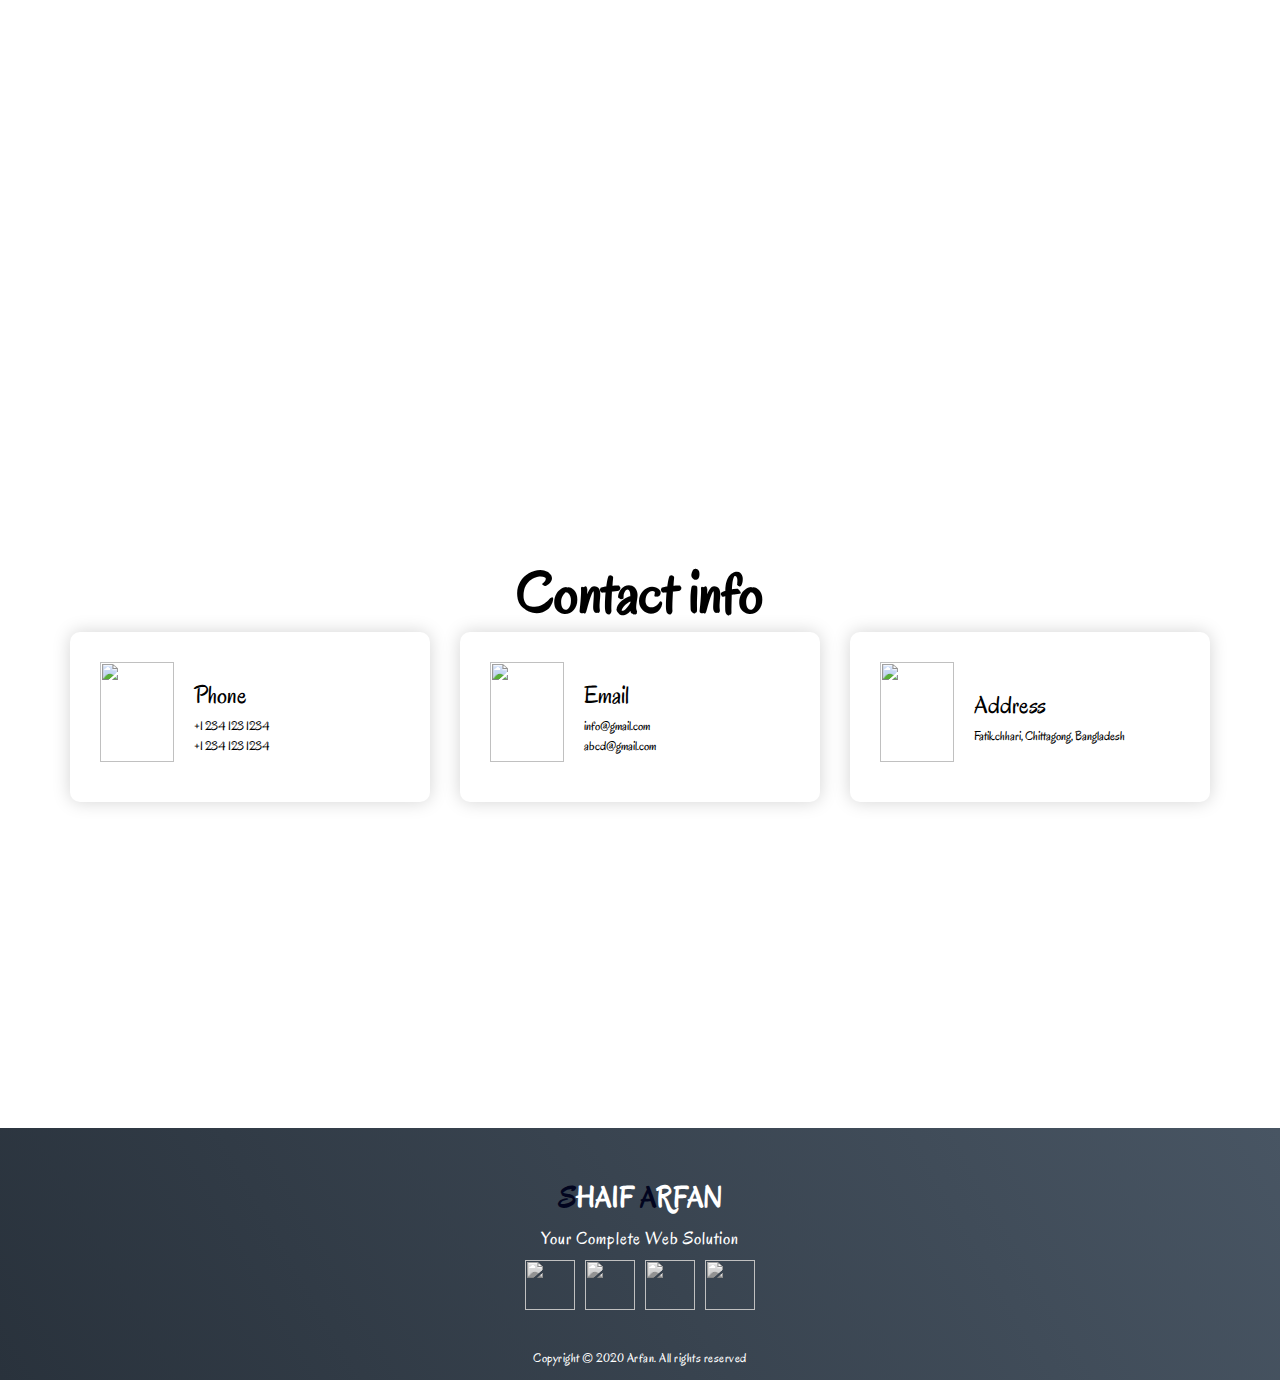
==== commit 4054bd92: "parcours" ====
--- a/index.html
+++ b/index.html
@@ -45,28 +45,28 @@
     <div class="services container">
       <div class="service-top">
         <h1 class="section-title">Parcours</h1>
-        <p>Lorem ipsum dolor sit amet consectetur, adipisicing elit. Ipsum deleniti maiores pariatur assumenda quas magni et, doloribus quod voluptate quasi molestiae magnam officiis dolorum, dolor provident atque molestias voluptatum explicabo!</p>
+        <p>Formation</p>
       </div>
       <div class="service-bottom">
         <div class="service-item">
           <div class="icon"><img src="https://img.icons8.com/ios-glyphs/30/000000/flying-motarboard.png"/></div>
-          <h2>Web Design</h2>
-          <p>Lorem ipsum dolor sit amet consectetur adipisicing elit. Corporis debitis rerum, magni voluptatem sed architecto placeat beatae tenetur officia quod</p>
+          <h2>Université Paris 8</h2>
+          <p>L3 MIME</p>
+        </div>
+        <div class="service-item">
+          <div class="icon"><img src="https://img.icons8.com/ios-glyphs/30/000000/flying-motarboard.png"/></div>
+          <h2>Université de Bretagne Occidentale</h2>
+          <p>L1 et L2 Informatique</p>
+        </div>
+        <div class="service-item">
+          <div class="icon"><img src="https://img.icons8.com/ios-glyphs/30/000000/flying-motarboard.png"/></div>
+          <h2>Université de Caen Normandie</h2>
+          <p>Licence Sciences de l'éducation</p>
         </div>
         <div class="service-item">
           <div class="icon"><img src="https://img.icons8.com/bubbles/100/000000/services.png"/></div>
-          <h2>Web Design</h2>
-          <p>Lorem ipsum dolor sit amet consectetur adipisicing elit. Corporis debitis rerum, magni voluptatem sed architecto placeat beatae tenetur officia quod</p>
-        </div>
-        <div class="service-item">
-          <div class="icon"><img src="https://img.icons8.com/bubbles/100/000000/services.png"/></div>
-          <h2>Web Design</h2>
-          <p>Lorem ipsum dolor sit amet consectetur adipisicing elit. Corporis debitis rerum, magni voluptatem sed architecto placeat beatae tenetur officia quod</p>
-        </div>
-        <div class="service-item">
-          <div class="icon"><img src="https://img.icons8.com/bubbles/100/000000/services.png"/></div>
-          <h2>Web Design</h2>
-          <p>Lorem ipsum dolor sit amet consectetur adipisicing elit. Corporis debitis rerum, magni voluptatem sed architecto placeat beatae tenetur officia quod</p>
+          <h2>Lycée d'elite Quoc Hoc - Vietnam</h2>
+          <p>Parcours: Littérature</p>
         </div>
       </div>
     </div>
--- a/style.css
+++ b/style.css
@@ -32,7 +32,17 @@
 	font-weight: 300;
 	letter-spacing: .05rem;
 }
-.section-title {
+.parcours-title {
+	font-size: 4rem;
+	font-weight: 300;
+	color: black;
+	margin-bottom: 10px;
+	text-transform: uppercase;
+	letter-spacing: .2rem;
+	text-align: center;
+}
+
+.parcours-soustitle {
 	font-size: 4rem;
 	font-weight: 300;
 	color: black;
@@ -247,6 +257,9 @@
 	max-width: 500px;
 	margin: 0 auto;
 }
+
+
+
 #services .service-bottom {
 	display: flex;
 	align-items: center;
@@ -286,7 +299,7 @@
 	margin-bottom: 20px;
 }
 #services .service-item h2 {
-	font-size: 2rem;
+	font-size: 1.5rem;
 	color: white;
 	margin-bottom: 10px;
 	text-transform: uppercase;
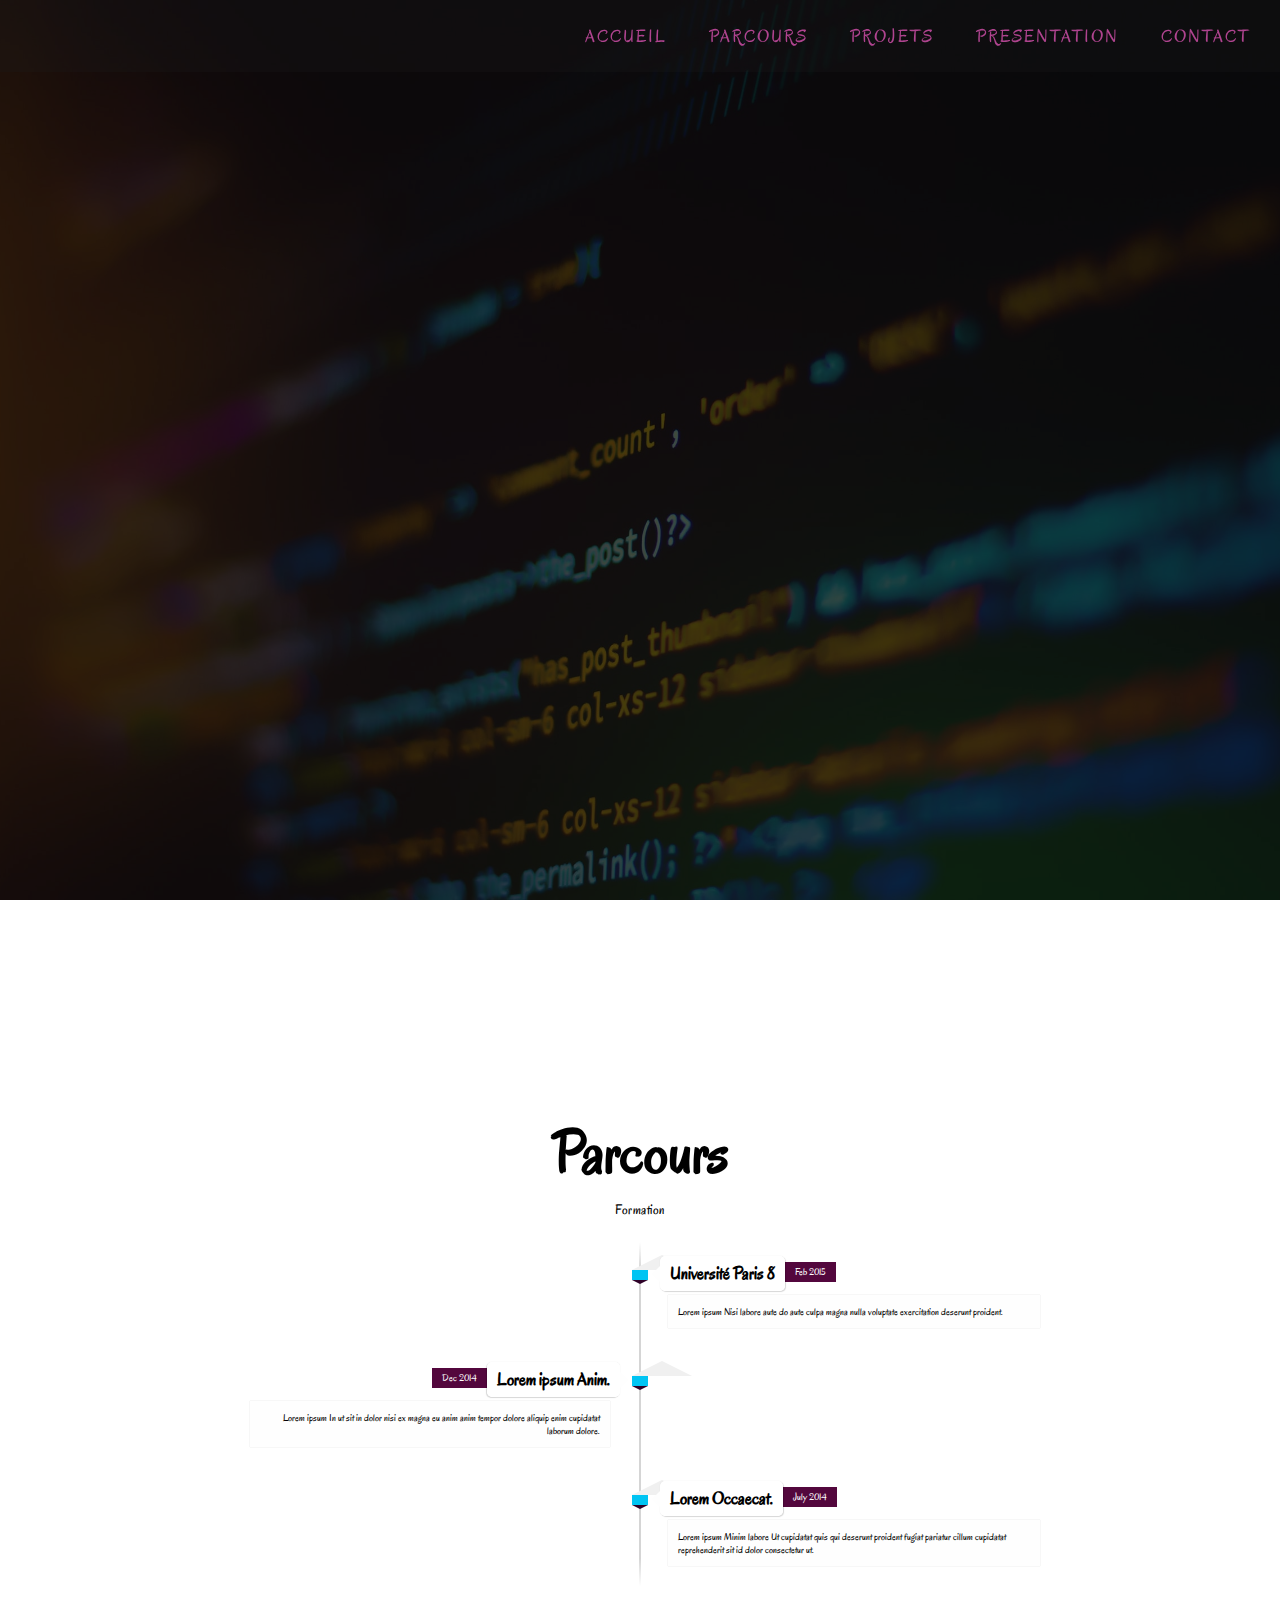
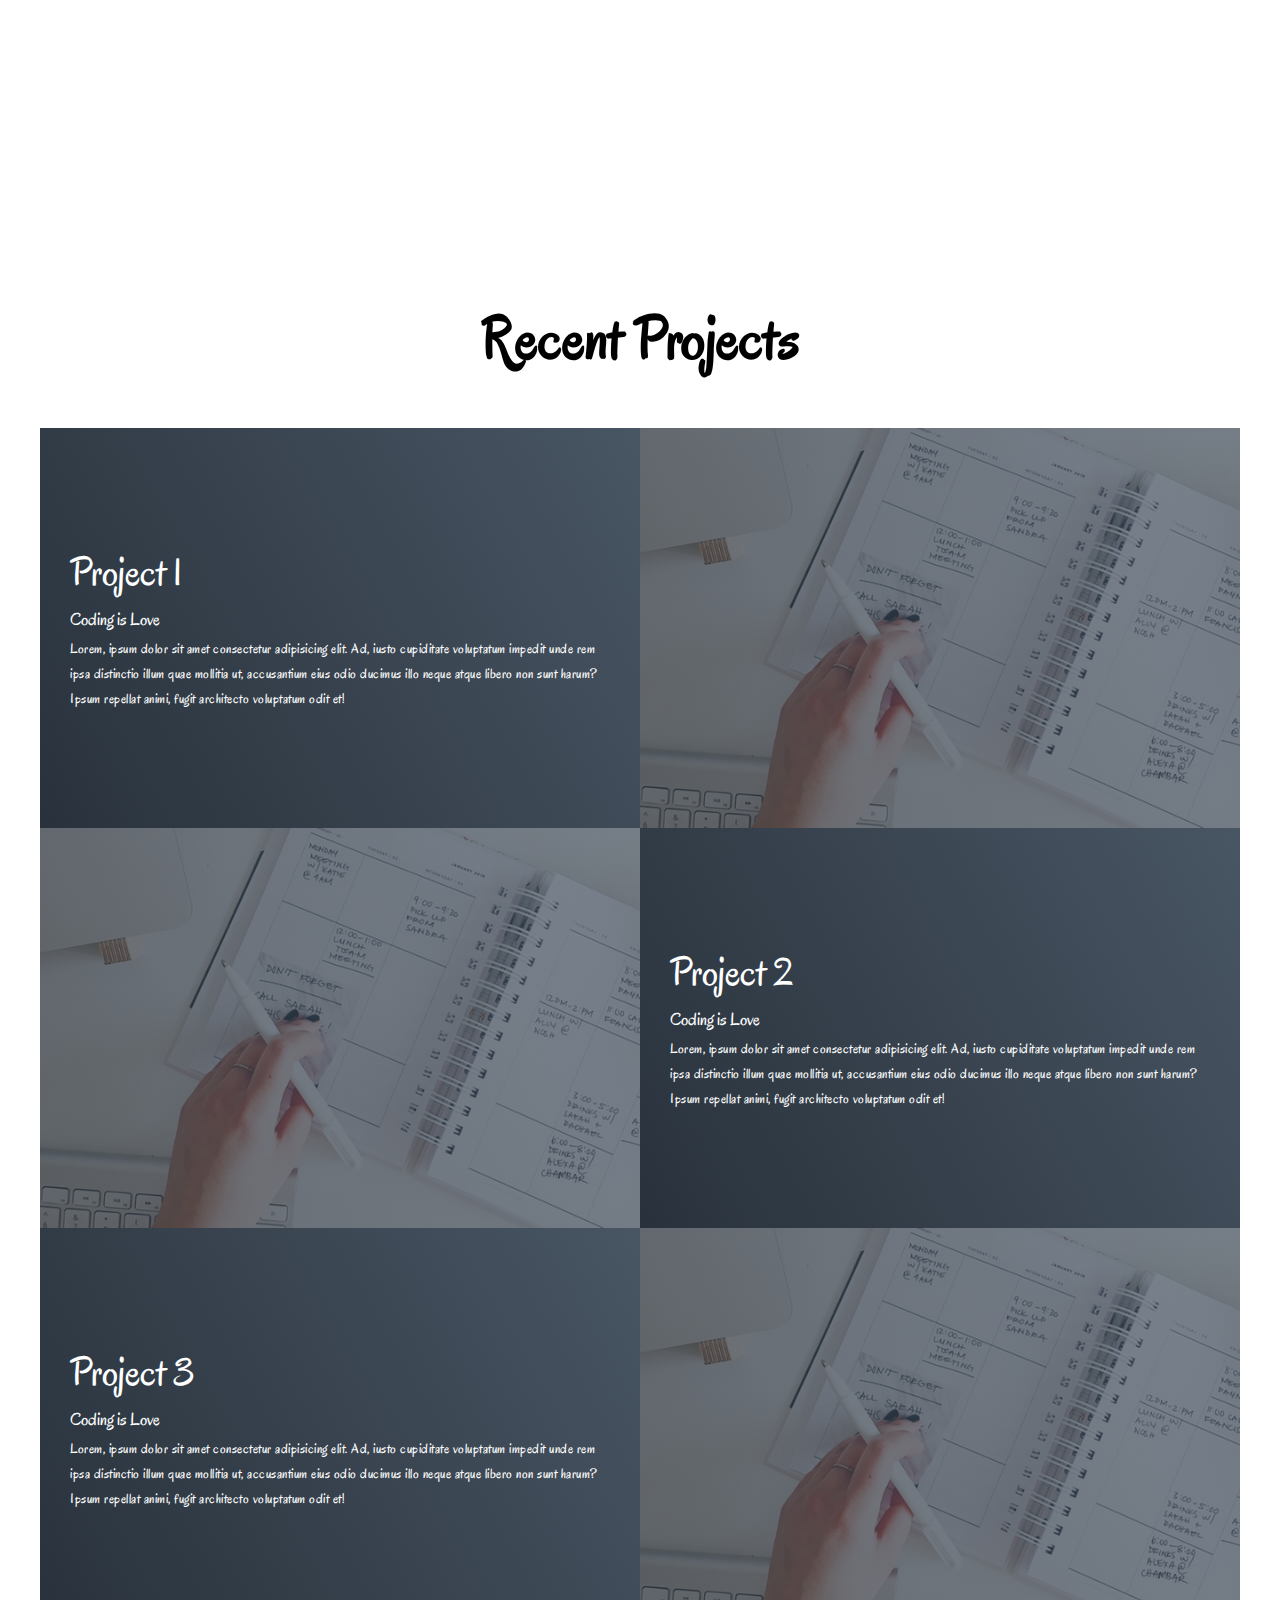
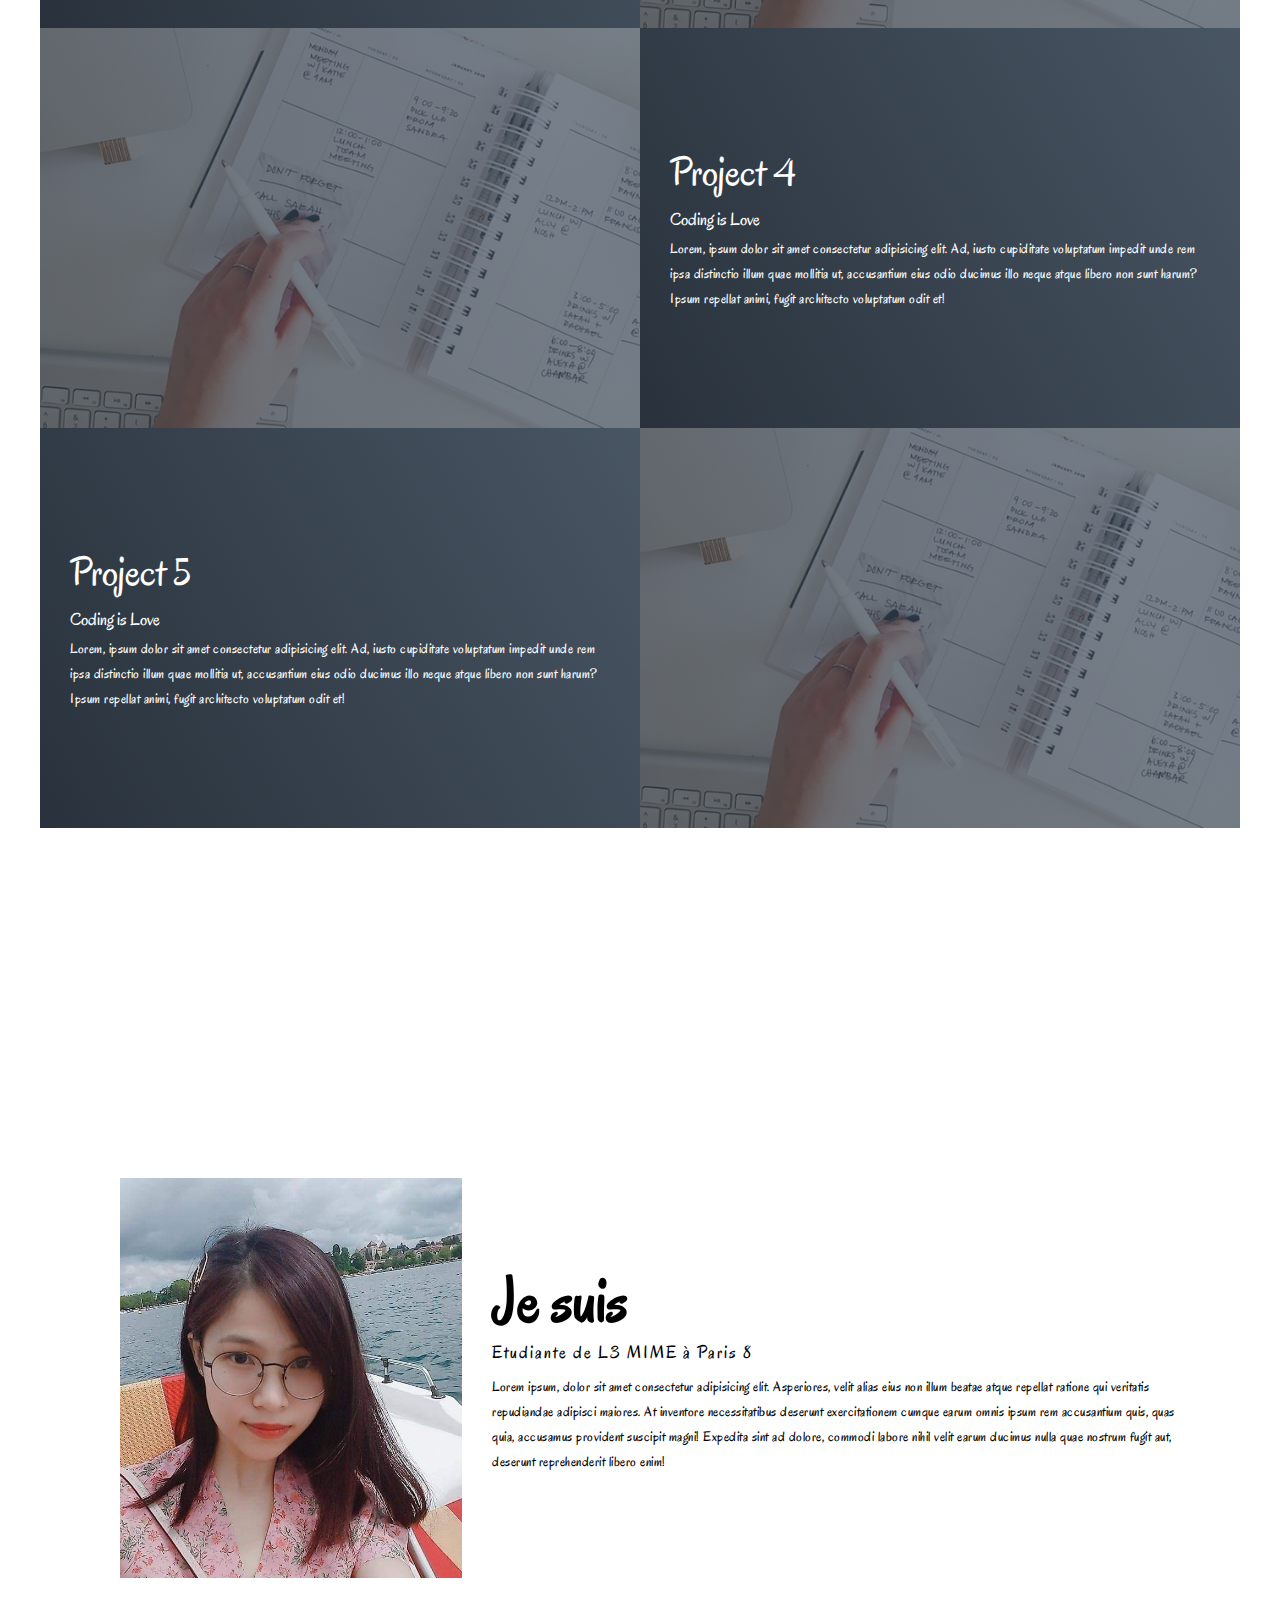
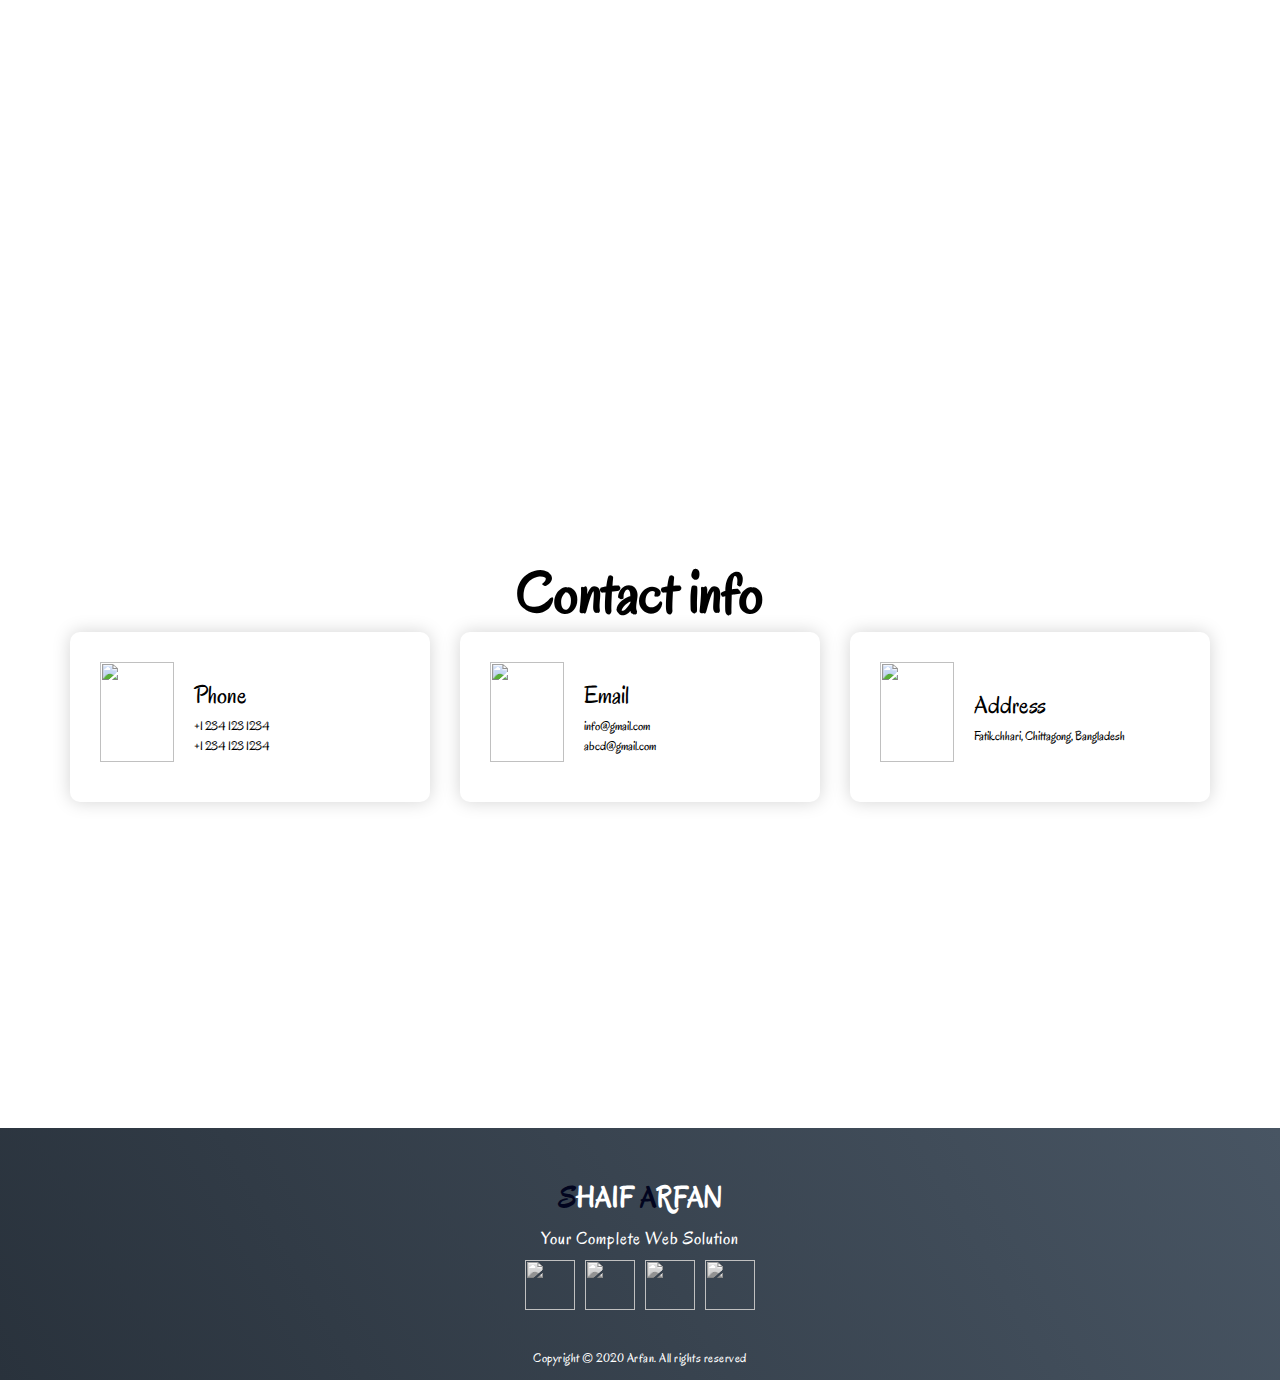
==== commit fa11ea20: "timeline" ====
--- a/index.html
+++ b/index.html
@@ -41,6 +41,7 @@
   <!-- End Hero Section  -->
 
   <!-- Service Section -->
+  <!--
   <section id="services">
     <div class="services container">
       <div class="service-top">
@@ -70,7 +71,56 @@
         </div>
       </div>
     </div>
-  </section>
+    -->
+    <section id="services">
+      <div class="services container">
+        <div class="service-top">
+          <h1 class="section-title">Parcours</h1>
+          <p>Formation</p>
+        </div>
+        <ul class="timeline">
+          <!-- Item 1 -->
+          <li>
+            <div class="direction-r">
+              <div class="flag-wrapper">
+                <span class="hexa"></span>
+                <span class="flag">Université Paris 8</span>
+                <span class="time-wrapper"><span class="time">Feb 2015</span></span>
+              </div>
+              <div class="desc">Lorem ipsum Nisi labore aute do aute culpa magna nulla voluptate exercitation deserunt proident.</div>
+            </div>
+          </li>
+        
+          <!-- Item 2 -->
+          <li>
+            <div class="direction-l">
+              <div class="flag-wrapper">
+                <span class="hexa"></span>
+                <span class="flag">Lorem ipsum Anim.</span>
+                <span class="time-wrapper"><span class="time">Dec 2014</span></span>
+              </div>
+              <div class="desc">Lorem ipsum In ut sit in dolor nisi ex magna eu anim anim tempor dolore aliquip enim cupidatat laborum dolore.</div>
+            </div>
+          </li>
+        
+          <!-- Item 3 -->
+          <li>
+            <div class="direction-r">
+              <div class="flag-wrapper">
+                <span class="hexa"></span>
+                <span class="flag">Lorem Occaecat.</span>
+                <span class="time-wrapper"><span class="time">July 2014</span></span>
+              </div>
+              <div class="desc">Lorem ipsum Minim labore Ut cupidatat quis qui deserunt proident fugiat pariatur cillum cupidatat reprehenderit sit id dolor consectetur ut.</div>
+            </div>
+          </li>
+        </ul>
+        </div>
+      </div>
+
+  
+  </section>
+  
   <!-- End Service Section -->
 
   <!-- Projects Section -->
--- a/style.css
+++ b/style.css
@@ -308,6 +308,308 @@
 	color: white;
 	text-align: left;
 }
+/********************************/
+
+.hexa{
+	border: 0px;
+	float: left;
+	text-align: center;
+	height: 35px;
+	width: 60px;
+	font-size: 22px;
+	background: #f0f0f0;
+	color: #3c3c3c;
+	position: relative;
+	margin-top: 15px;
+  }
+  
+  .hexa:before{
+	content: ""; 
+	position: absolute; 
+	left: 0; 
+	width: 0; 
+	height: 0;
+	border-bottom: 15px solid #f0f0f0;
+	border-left: 30px solid transparent;
+	border-right: 30px solid transparent;
+	top: -15px;
+  }
+  
+  .hexa:after{
+	content: ""; 
+	position: absolute; 
+	left: 0; 
+	width: 0; 
+	height: 0;
+	border-left: 30px solid transparent;
+	border-right: 30px solid transparent;
+	border-top: 15px solid #f0f0f0;
+	bottom: -15px;
+  }
+  
+#services .timeline {
+	position: relative;
+	padding: 0;
+	width: 100%;
+	margin-top: 20px;
+	list-style-type: none;
+  }
+  
+#services .timeline:before {
+	position: absolute;
+	left: 50%;
+	top: 0;
+	content: ' ';
+	display: block;
+	width: 2px;
+	height: 100%;
+	margin-left: -1px;
+	background: rgb(213,213,213);
+	background: -moz-linear-gradient(top, rgba(213,213,213,0) 0%, rgb(213,213,213) 8%, rgb(213,213,213) 92%, rgba(213,213,213,0) 100%);
+/*	background: -webkit-gradient(linear, left top, left bottom, color-stop(0%,rgb(63, 3, 48)), color-stop(100%,rgb(34, 1, 28)));*/
+	background: -webkit-linear-gradient(top, rgba(213,213,213,0) 0%, rgb(213,213,213) 8%, rgb(213,213,213) 92%, rgba(213,213,213,0) 100%);
+	background: -o-linear-gradient(top, rgba(213,213,213,0) 0%, rgb(213,213,213) 8%, rgb(213,213,213) 92%, rgba(213,213,213,0) 100%);
+	background: -ms-linear-gradient(top, rgba(213,213,213,0) 0%, rgb(213,213,213) 8%, rgb(213,213,213) 92%, rgba(213,213,213,0) 100%);
+	background: linear-gradient(to bottom, rgba(213,213,213,0) 0%, rgb(213,213,213) 8%, rgb(213,213,213) 92%, rgba(213,213,213,0) 100%);
+	z-index: 5;
+  }
+  
+#services .timeline li {
+	padding: 2em 0;
+  }
+  
+#services  .timeline .hexa{
+	width: 16px;
+	height: 10px;
+	position: absolute;
+	background: #00c4f3;
+	z-index: 5;
+	left: 0;
+	right: 0;
+	margin-left:auto;
+	margin-right:auto;
+	top: -30px;
+	margin-top: 0;
+  }
+  
+#services.timeline .hexa:before {
+	border-bottom: 4px solid #24011c;
+	border-left-width: 8px;
+	border-right-width: 8px;
+	top: -4px;
+  }
+  
+  #services  .timeline .hexa:after {
+	border-left-width: 8px;
+	border-right-width: 8px;
+	border-top: 4px solid #2e0128;
+	bottom: -4px;
+  }
+  
+  #services  .direction-l,
+  .direction-r {
+	float: none;
+	width: 100%;
+	text-align: center;
+  }
+  
+  #services  .flag-wrapper {
+	text-align: center;
+	position: relative;
+  }
+  
+  #services  .flag {
+	position: relative;
+	display: inline;
+	background: rgb(255,255,255);
+	font-weight: 600;
+	z-index: 15;
+	padding: 6px 10px;
+	text-align: left;
+	border-radius: 5px;
+  }
+  
+  #services .direction-l .flag:after,
+  #services .direction-r .flag:after {
+	content: "";
+	position: absolute;
+	left: 50%;
+	top: -15px;
+	height: 0;
+	width: 0;
+	margin-left: -8px;
+	border: solid transparent;
+	border-bottom-color: rgb(255,255,255);
+	border-width: 8px;
+	pointer-events: none;
+  }
+  
+  #services .direction-l .flag {
+	-webkit-box-shadow: -1px 1px 1px rgba(0,0,0,0.15), 0 0 1px rgba(0,0,0,0.15);
+	-moz-box-shadow: -1px 1px 1px rgba(0,0,0,0.15), 0 0 1px rgba(0,0,0,0.15);
+	box-shadow: -1px 1px 1px rgba(0,0,0,0.15), 0 0 1px rgba(0,0,0,0.15);
+  }
+  
+  #services .direction-r .flag {
+	-webkit-box-shadow: 1px 1px 1px rgba(0,0,0,0.15), 0 0 1px rgba(0,0,0,0.15);
+	-moz-box-shadow: 1px 1px 1px rgba(0,0,0,0.15), 0 0 1px rgba(0,0,0,0.15);
+	box-shadow: 1px 1px 1px rgba(0,0,0,0.15), 0 0 1px rgba(0,0,0,0.15);
+  }
+  
+  #services  .time-wrapper {
+	display: block;
+	position: relative;
+	margin: 4px 0 0 0;
+	z-index: 14;
+	line-height: 1em;
+	vertical-align: middle;
+	color: #fff;
+  }
+  
+  #services .direction-l .time-wrapper {
+	float: none;
+  }
+  
+  #services  .direction-r .time-wrapper {
+	float: none;
+  }
+  
+  #services  .time {
+	background: #53073d;
+	display: inline-block;
+	padding: 8px;
+  }
+  
+  #services .desc {
+	position: relative;
+	margin: 1em 0 0 0;
+	padding: 1em;
+	background: rgb(254,254,254);
+	-webkit-box-shadow: 0 0 1px rgba(0,0,0,0.20);
+	-moz-box-shadow: 0 0 1px rgba(0,0,0,0.20);
+	box-shadow: 0 0 1px rgba(0,0,0,0.20);
+	z-index: 15;
+  }
+  
+  #services .direction-l .desc,
+  .direction-r .desc {
+	position: relative;
+	margin: 1em 1em 0 1em;
+	padding: 1em;
+	z-index: 15;
+  }
+  
+  @media(min-width: 768px){
+	#services	.timeline {
+	  width: 660px;
+	  margin: 0 auto;
+	  margin-top: 20px;
+	}
+  
+	#services	.timeline li:after {
+	  content: "";
+	  display: block;
+	  height: 0;
+	  clear: both;
+	  visibility: hidden;
+	}
+	
+	#services	.timeline .hexa {
+	  left: -28px;
+	  right: auto;
+	  top: 8px;
+	}
+  
+	#services	.timeline .direction-l .hexa {
+	  left: auto;
+	  right: -28px;
+	}
+  
+	#services	.direction-l {
+	  position: relative;
+	  width: 310px;
+	  float: left;
+	  text-align: right;
+	}
+  
+	#services.direction-r {
+	  position: relative;
+	  width: 310px;
+	  float: right;
+	  text-align: left;
+	}
+  
+	#services	.flag-wrapper {
+	  display: inline-block;
+	}
+	
+	#services	.flag {
+	  font-size: 18px;
+	}
+  
+	#services	.direction-l .flag:after {
+	  left: auto;
+	  right: -16px;
+	  top: 50%;
+	  margin-top: -8px;
+	  border: solid transparent;
+	  border-left-color: rgb(254,254,254);
+	  border-width: 8px;
+	}
+  
+	#services	.direction-r .flag:after {
+	  top: 50%;
+	  margin-top: -8px;
+	  border: solid transparent;
+	  border-right-color: rgb(254,254,254);
+	  border-width: 8px;
+	  left: -8px;
+	}
+  
+	#services	.time-wrapper {
+	  display: inline;
+	  vertical-align: middle;
+	  margin: 0;
+	}
+  
+	#services	.direction-l .time-wrapper {
+	  float: left;
+	}
+  
+	#services	.direction-r .time-wrapper {
+	  float: right;
+	}
+  
+	#services	.time {
+	  padding: 5px 10px;
+	}
+  
+	#services	.direction-r .desc {
+	  margin: 1em 0 0 0.75em;
+	}
+  }
+  
+  @media(min-width: 992px){
+	#services	.timeline {
+	  width: 800px;
+	  margin: 0 auto;
+	  margin-top: 20px;
+	}
+  
+	#services	.direction-l {
+	  position: relative;
+	  width: 380px;
+	  float: left;
+	  text-align: right;
+	}
+  
+	#services	.direction-r {
+	  position: relative;
+	  width: 380px;
+	  float: right;
+	  text-align: left;
+	}
+  }
 /* End Services Section */
 
 /* Projects section */
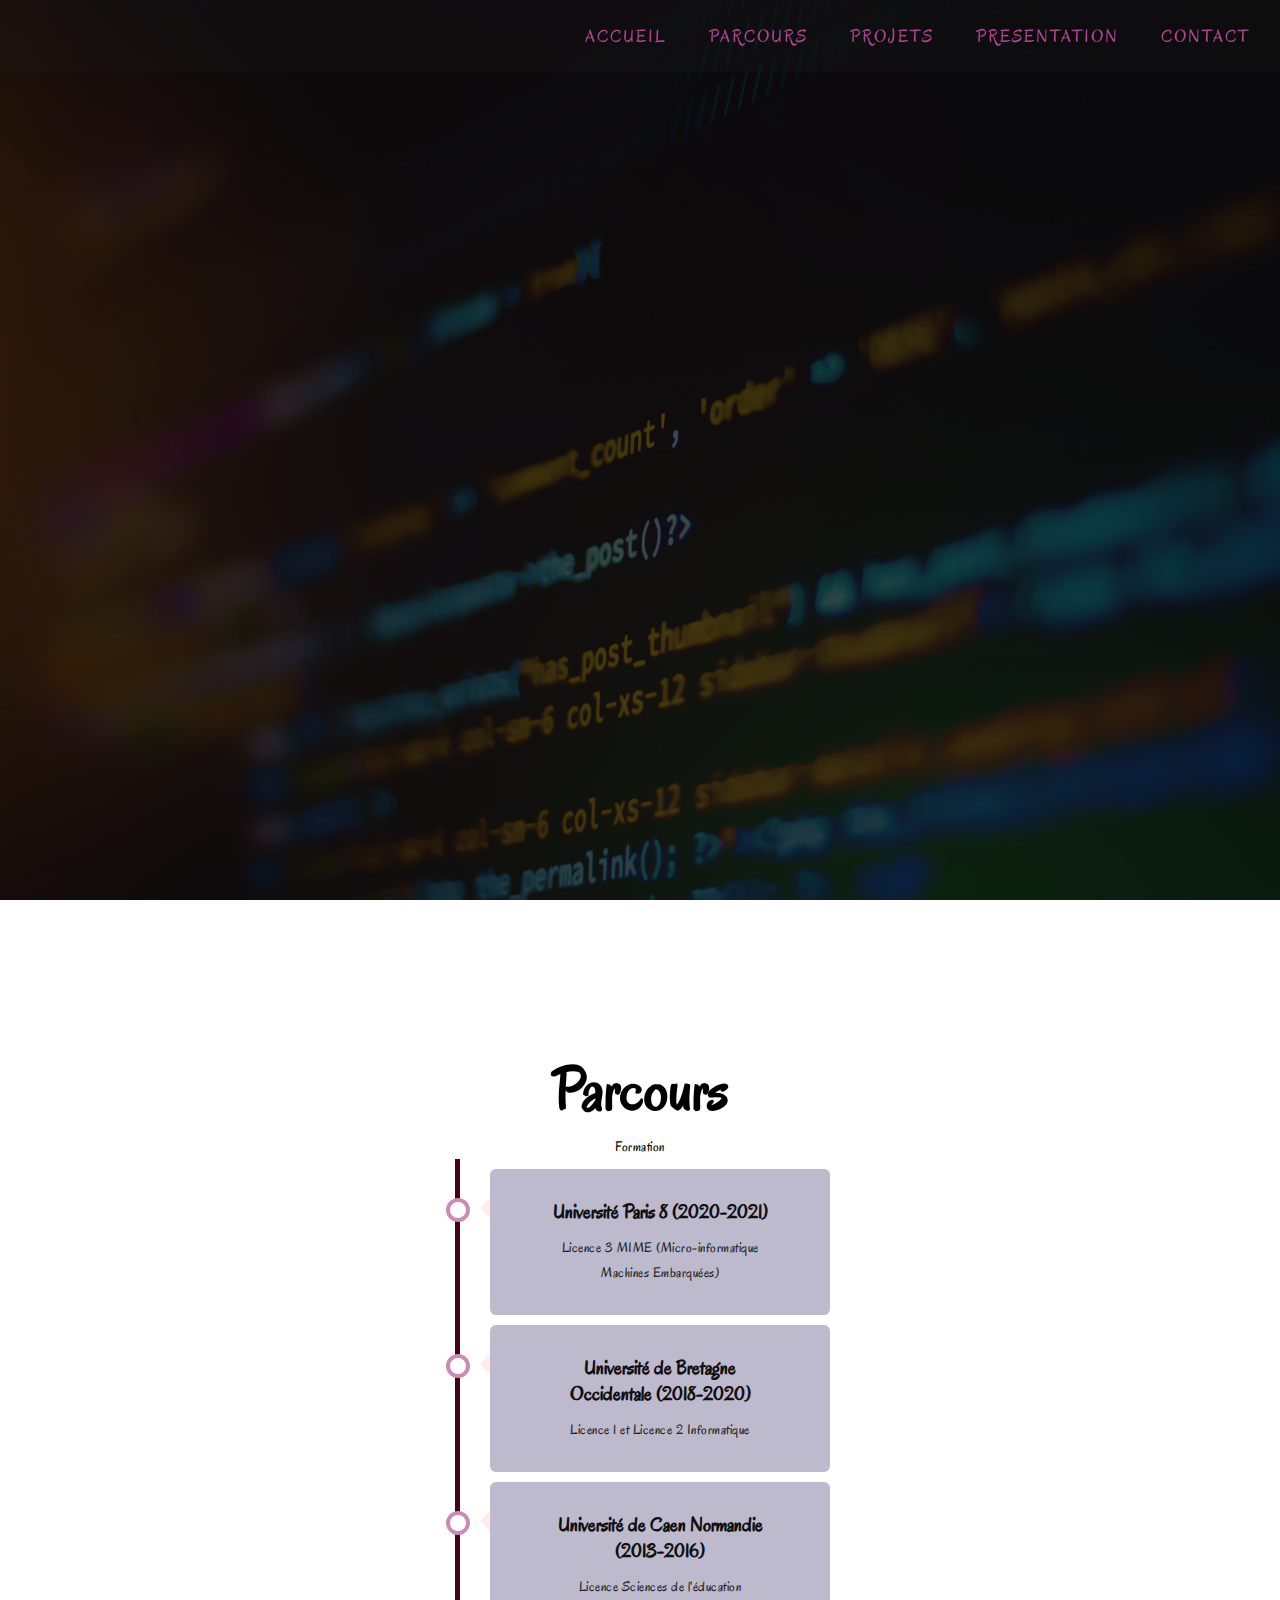
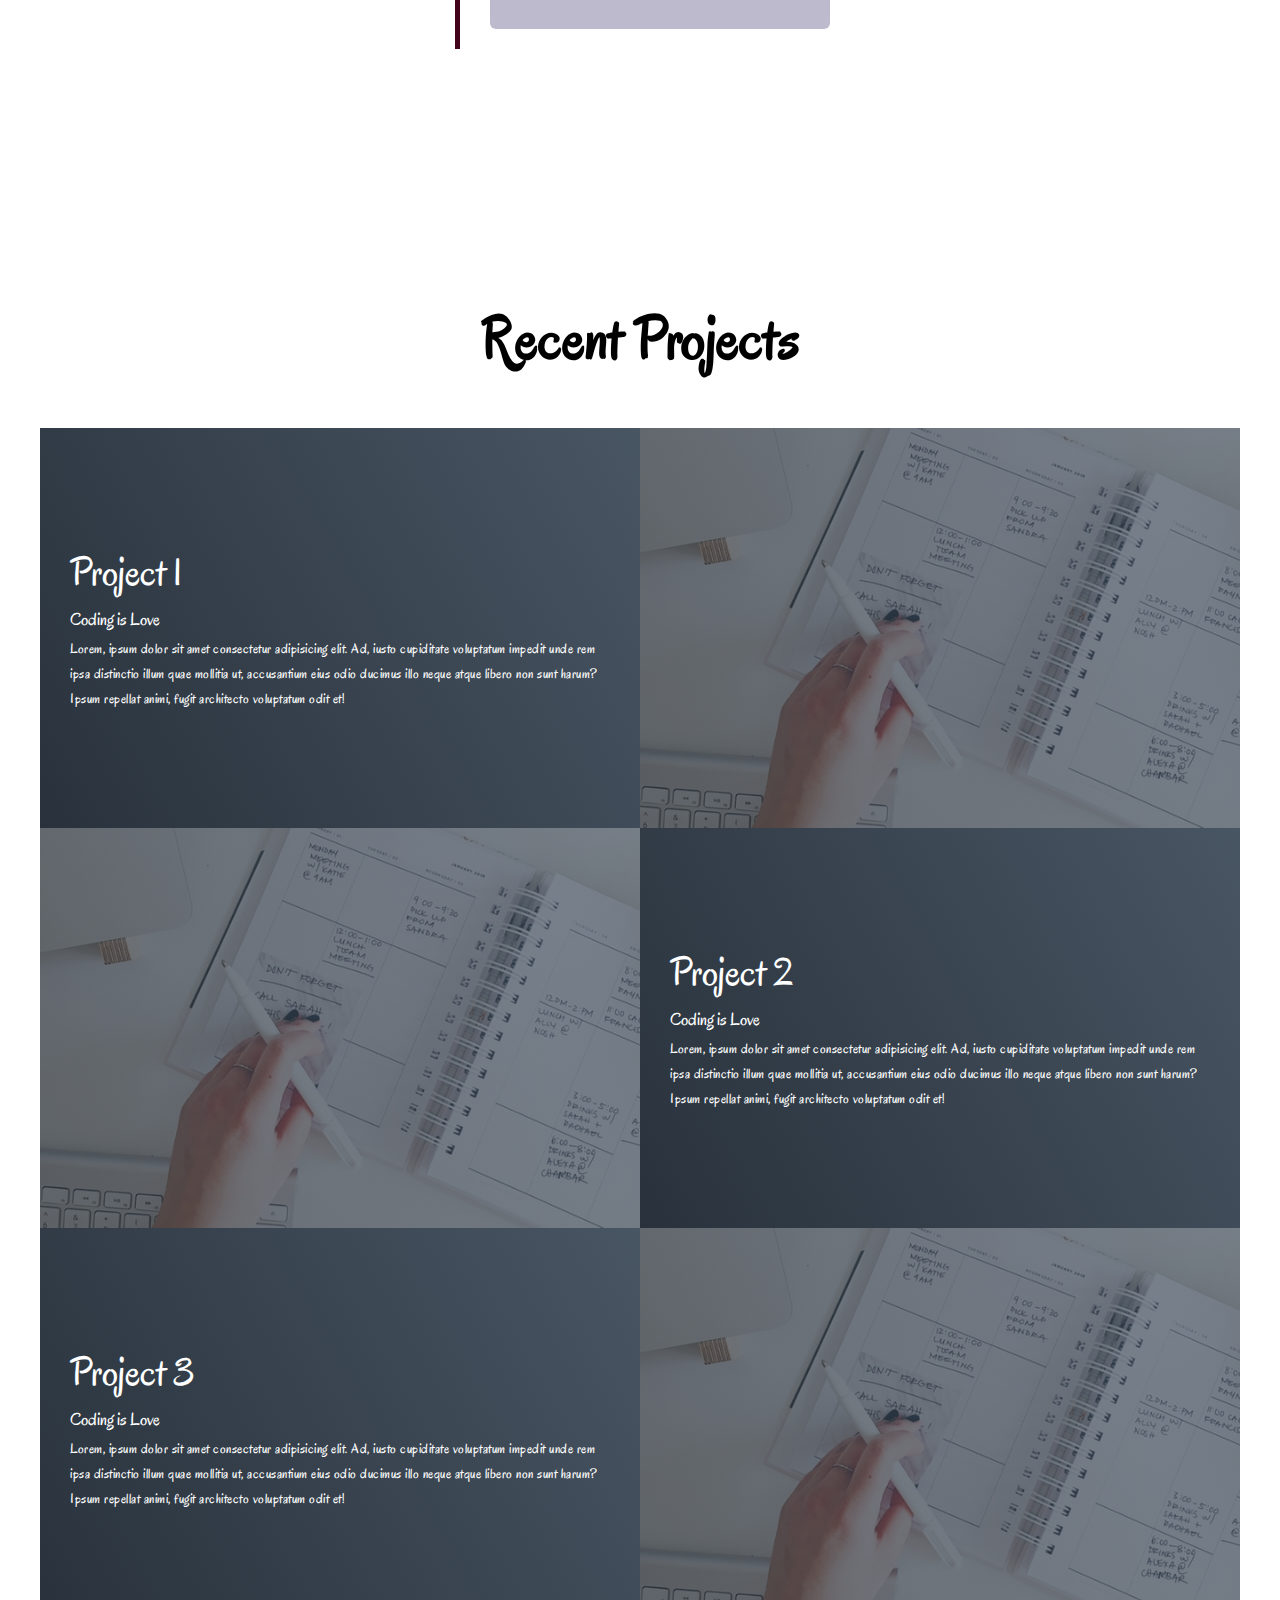
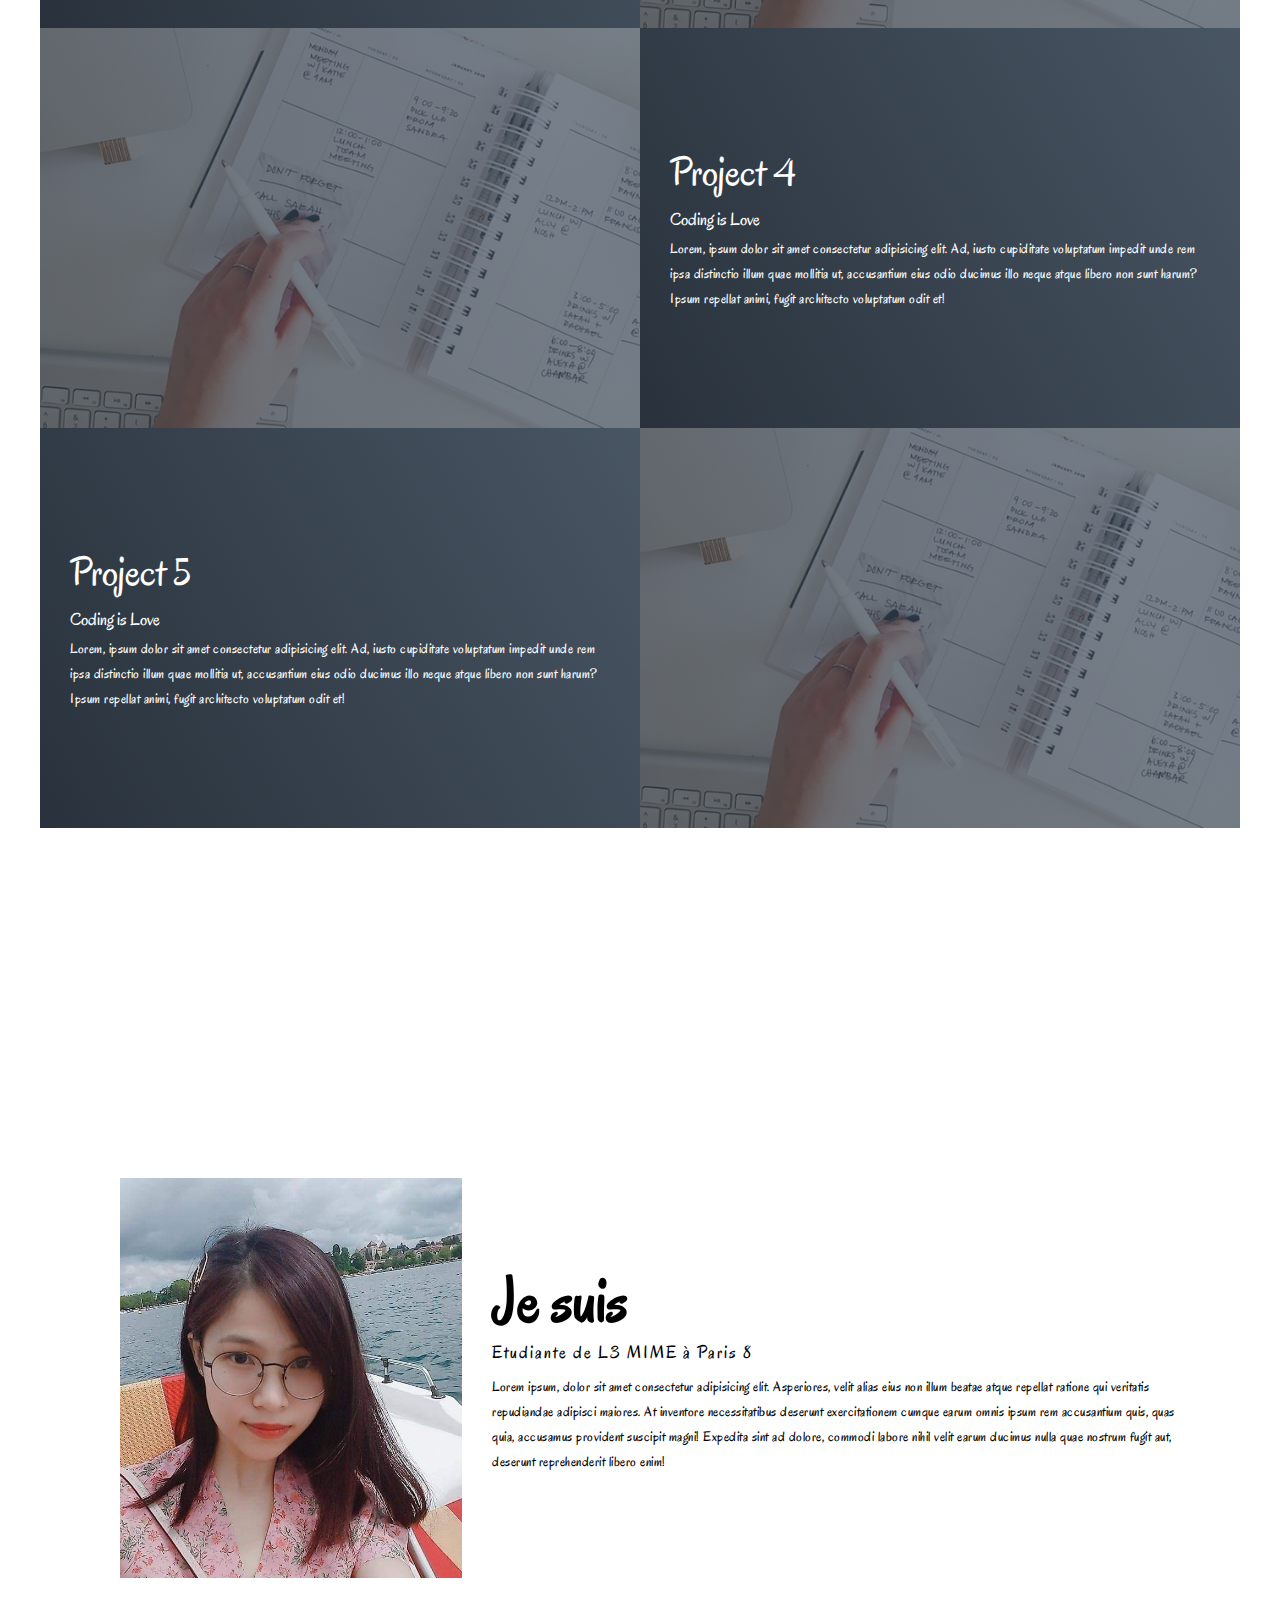
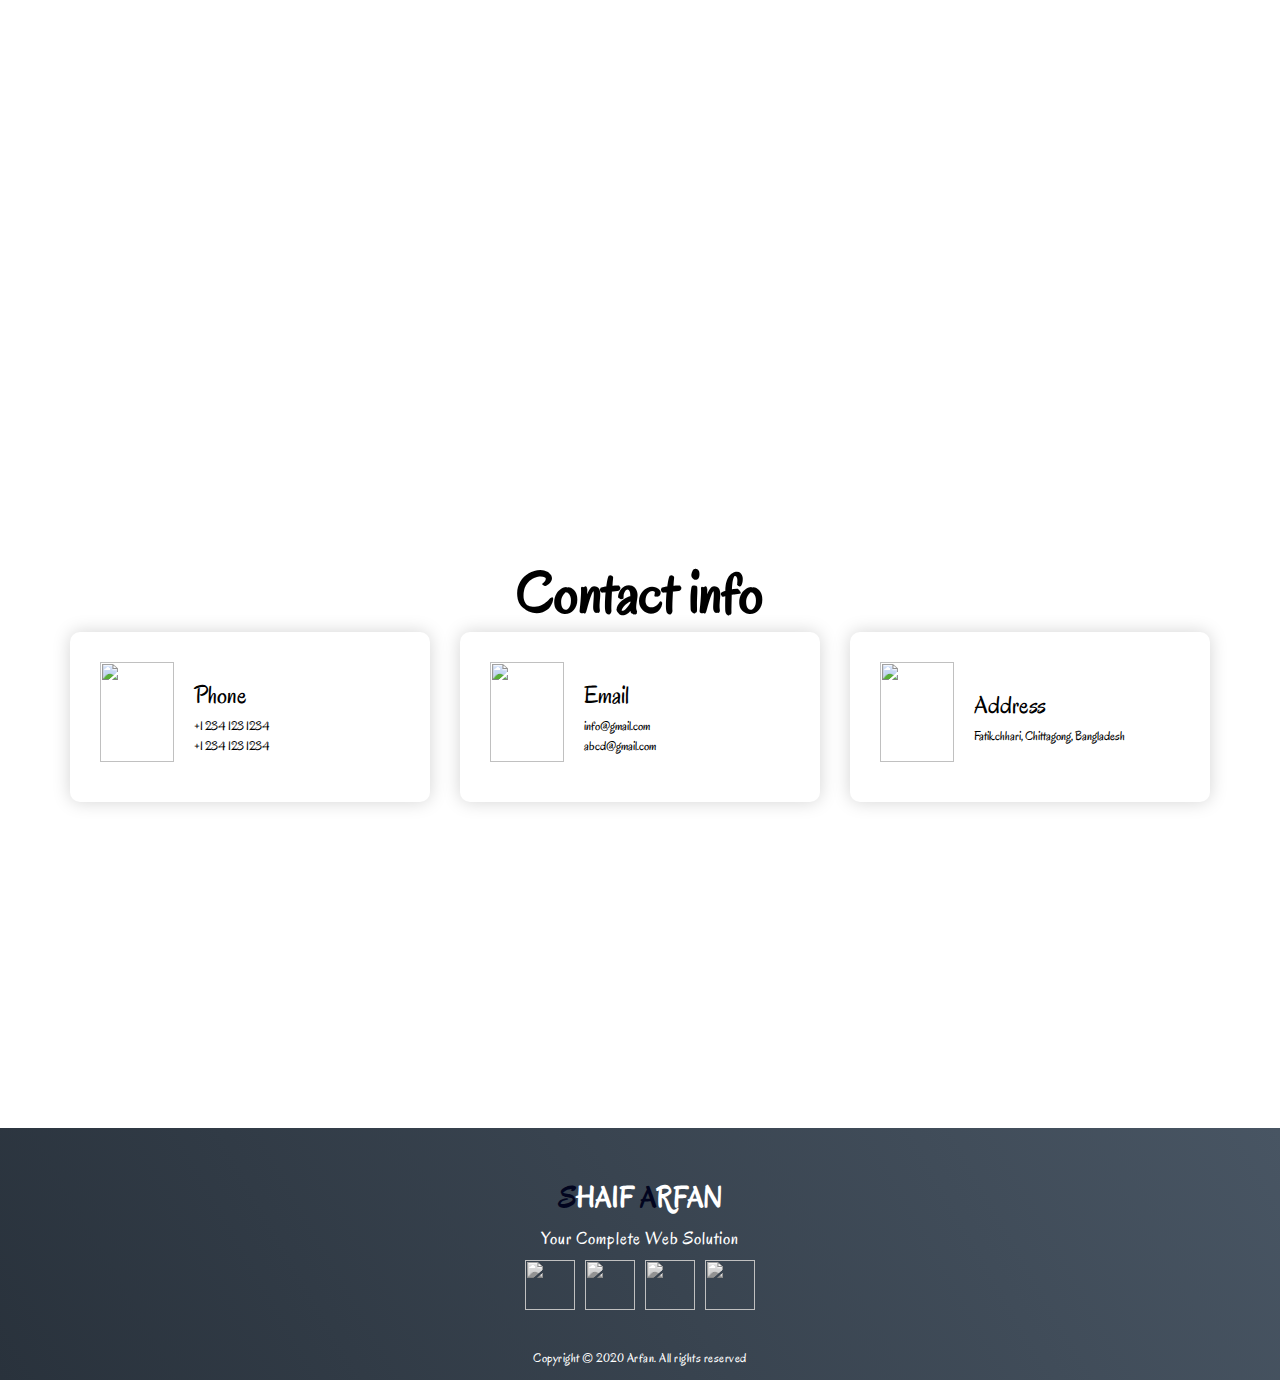
==== commit 13a161c8: "timeline fix" ====
--- a/index.html
+++ b/index.html
@@ -41,84 +41,29 @@
   <!-- End Hero Section  -->
 
   <!-- Service Section -->
-  <!--
+
   <section id="services">
     <div class="services container">
       <div class="service-top">
         <h1 class="section-title">Parcours</h1>
         <p>Formation</p>
       </div>
-      <div class="service-bottom">
-        <div class="service-item">
-          <div class="icon"><img src="https://img.icons8.com/ios-glyphs/30/000000/flying-motarboard.png"/></div>
-          <h2>Université Paris 8</h2>
-          <p>L3 MIME</p>
-        </div>
-        <div class="service-item">
-          <div class="icon"><img src="https://img.icons8.com/ios-glyphs/30/000000/flying-motarboard.png"/></div>
-          <h2>Université de Bretagne Occidentale</h2>
-          <p>L1 et L2 Informatique</p>
-        </div>
-        <div class="service-item">
-          <div class="icon"><img src="https://img.icons8.com/ios-glyphs/30/000000/flying-motarboard.png"/></div>
-          <h2>Université de Caen Normandie</h2>
-          <p>Licence Sciences de l'éducation</p>
-        </div>
-        <div class="service-item">
-          <div class="icon"><img src="https://img.icons8.com/bubbles/100/000000/services.png"/></div>
-          <h2>Lycée d'elite Quoc Hoc - Vietnam</h2>
-          <p>Parcours: Littérature</p>
-        </div>
-      </div>
-    </div>
-    -->
-    <section id="services">
-      <div class="services container">
-        <div class="service-top">
-          <h1 class="section-title">Parcours</h1>
-          <p>Formation</p>
-        </div>
-        <ul class="timeline">
-          <!-- Item 1 -->
-          <li>
-            <div class="direction-r">
-              <div class="flag-wrapper">
-                <span class="hexa"></span>
-                <span class="flag">Université Paris 8</span>
-                <span class="time-wrapper"><span class="time">Feb 2015</span></span>
-              </div>
-              <div class="desc">Lorem ipsum Nisi labore aute do aute culpa magna nulla voluptate exercitation deserunt proident.</div>
-            </div>
-          </li>
-        
-          <!-- Item 2 -->
-          <li>
-            <div class="direction-l">
-              <div class="flag-wrapper">
-                <span class="hexa"></span>
-                <span class="flag">Lorem ipsum Anim.</span>
-                <span class="time-wrapper"><span class="time">Dec 2014</span></span>
-              </div>
-              <div class="desc">Lorem ipsum In ut sit in dolor nisi ex magna eu anim anim tempor dolore aliquip enim cupidatat laborum dolore.</div>
-            </div>
-          </li>
-        
-          <!-- Item 3 -->
-          <li>
-            <div class="direction-r">
-              <div class="flag-wrapper">
-                <span class="hexa"></span>
-                <span class="flag">Lorem Occaecat.</span>
-                <span class="time-wrapper"><span class="time">July 2014</span></span>
-              </div>
-              <div class="desc">Lorem ipsum Minim labore Ut cupidatat quis qui deserunt proident fugiat pariatur cillum cupidatat reprehenderit sit id dolor consectetur ut.</div>
-            </div>
-          </li>
-        </ul>
-        </div>
-      </div>
-
-  
+      <div class="vtl">
+        <div class="event">
+          <strong class="edate">Université Paris 8 (2020-2021)</strong>
+          <p class="etxt">Licence 3 MIME (Micro-informatique Machines
+            Embarquées)</p>
+        </div>
+        <div class="event">
+          <strong class="edate">Université de Bretagne Occidentale (2018-2020)</strong>
+          <p class="etxt">Licence 1 et Licence 2 Informatique</p>
+        </div>
+        <div class="event">
+          <strong class="edate">Université de Caen Normandie (2013-2016)</strong>
+          <p class="etxt">Licence Sciences de l'éducation</p>
+        </div>
+      </div>
+    </div>
   </section>
   
   <!-- End Service Section -->
--- a/style.css
+++ b/style.css
@@ -310,305 +310,70 @@
 }
 /********************************/
 
-.hexa{
-	border: 0px;
-	float: left;
-	text-align: center;
-	height: 35px;
-	width: 60px;
-	font-size: 22px;
-	background: #f0f0f0;
-	color: #3c3c3c;
+#services .vtl {
+	/* (A1) RELATIVE POSITION NECESSARY TO PROPERLY POSITION TIMELINE LATER */
 	position: relative;
-	margin-top: 15px;
+	/* (A2) RESERVE MORE SPACE TO THE LEFT FOR THE TIMELINE */
+	padding: 10px 10px 10px 50px;
+	/* (A3) OPTIONAL WIDTH RESTRICTION */
+	max-width: 400px;
   }
   
-  .hexa:before{
-	content: ""; 
-	position: absolute; 
-	left: 0; 
-	width: 0; 
-	height: 0;
-	border-bottom: 15px solid #f0f0f0;
-	border-left: 30px solid transparent;
-	border-right: 30px solid transparent;
-	top: -15px;
+  /* (B) DRAW TIMELINE USING ::BEFORE */
+  #services  .vtl::before {
+	/* (B1) DRAW THE TIMELINE */
+	content: '';
+	width: 5px;
+	background-color: #42031b;
+	/* (B2) POSITION IT TO THE LEFT */
+	position: absolute;
+	top: 0;
+	bottom: 0;
+	left: 15px;
   }
   
-  .hexa:after{
-	content: ""; 
-	position: absolute; 
-	left: 0; 
-	width: 0; 
-	height: 0;
-	border-left: 30px solid transparent;
-	border-right: 30px solid transparent;
-	border-top: 15px solid #f0f0f0;
-	bottom: -15px;
+  /* (C) STYLES FOR THE EVENTS */
+  #services  div.event {
+	padding: 30px 60px;
+	background-color: #bdbace;
+	position: relative;
+	border-radius: 6px;
+	margin-bottom: 10px;
   }
   
-#services .timeline {
-	position: relative;
-	padding: 0;
-	width: 100%;
-	margin-top: 20px;
-	list-style-type: none;
+  /* (D) STYLES FOR THE DATE & TEXT */
+  #services  strong.edate {
+	font-size: 2em;
+	font-weight: bold;
+	color: #0f0f0f;
+  }
+  #services  p.etxt {
+	margin: 10px 0 0 0;
+	color: #222;
   }
   
-#services .timeline:before {
-	position: absolute;
-	left: 50%;
-	top: 0;
-	content: ' ';
-	display: block;
-	width: 2px;
-	height: 100%;
-	margin-left: -1px;
-	background: rgb(213,213,213);
-	background: -moz-linear-gradient(top, rgba(213,213,213,0) 0%, rgb(213,213,213) 8%, rgb(213,213,213) 92%, rgba(213,213,213,0) 100%);
-/*	background: -webkit-gradient(linear, left top, left bottom, color-stop(0%,rgb(63, 3, 48)), color-stop(100%,rgb(34, 1, 28)));*/
-	background: -webkit-linear-gradient(top, rgba(213,213,213,0) 0%, rgb(213,213,213) 8%, rgb(213,213,213) 92%, rgba(213,213,213,0) 100%);
-	background: -o-linear-gradient(top, rgba(213,213,213,0) 0%, rgb(213,213,213) 8%, rgb(213,213,213) 92%, rgba(213,213,213,0) 100%);
-	background: -ms-linear-gradient(top, rgba(213,213,213,0) 0%, rgb(213,213,213) 8%, rgb(213,213,213) 92%, rgba(213,213,213,0) 100%);
-	background: linear-gradient(to bottom, rgba(213,213,213,0) 0%, rgb(213,213,213) 8%, rgb(213,213,213) 92%, rgba(213,213,213,0) 100%);
-	z-index: 5;
+  /* (E) ADD "SPEECH BUBBLE TRIANGLE" TO THE EVENTS */
+  #services  div.event::before {
+	content: '';
+	border: 10px solid transparent;
+	border-right-color: #ffebeb;
+	border-left: 0;
+	position: absolute;
+	top: 20%;
+	left: -10px;
   }
   
-#services .timeline li {
-	padding: 2em 0;
-  }
-  
-#services  .timeline .hexa{
+  /* (F) ADD A CIRCLE ON THE TIMELINE TO INDICATE AN EVENT */
+  #services  div.event::after {
+	content: '';
+	background: #fff;
+	border: 4px solid #ca8cb5;
 	width: 16px;
-	height: 10px;
-	position: absolute;
-	background: #00c4f3;
-	z-index: 5;
-	left: 0;
-	right: 0;
-	margin-left:auto;
-	margin-right:auto;
-	top: -30px;
-	margin-top: 0;
-  }
-  
-#services.timeline .hexa:before {
-	border-bottom: 4px solid #24011c;
-	border-left-width: 8px;
-	border-right-width: 8px;
-	top: -4px;
-  }
-  
-  #services  .timeline .hexa:after {
-	border-left-width: 8px;
-	border-right-width: 8px;
-	border-top: 4px solid #2e0128;
-	bottom: -4px;
-  }
-  
-  #services  .direction-l,
-  .direction-r {
-	float: none;
-	width: 100%;
-	text-align: center;
-  }
-  
-  #services  .flag-wrapper {
-	text-align: center;
-	position: relative;
-  }
-  
-  #services  .flag {
-	position: relative;
-	display: inline;
-	background: rgb(255,255,255);
-	font-weight: 600;
-	z-index: 15;
-	padding: 6px 10px;
-	text-align: left;
-	border-radius: 5px;
-  }
-  
-  #services .direction-l .flag:after,
-  #services .direction-r .flag:after {
-	content: "";
-	position: absolute;
-	left: 50%;
-	top: -15px;
-	height: 0;
-	width: 0;
-	margin-left: -8px;
-	border: solid transparent;
-	border-bottom-color: rgb(255,255,255);
-	border-width: 8px;
-	pointer-events: none;
-  }
-  
-  #services .direction-l .flag {
-	-webkit-box-shadow: -1px 1px 1px rgba(0,0,0,0.15), 0 0 1px rgba(0,0,0,0.15);
-	-moz-box-shadow: -1px 1px 1px rgba(0,0,0,0.15), 0 0 1px rgba(0,0,0,0.15);
-	box-shadow: -1px 1px 1px rgba(0,0,0,0.15), 0 0 1px rgba(0,0,0,0.15);
-  }
-  
-  #services .direction-r .flag {
-	-webkit-box-shadow: 1px 1px 1px rgba(0,0,0,0.15), 0 0 1px rgba(0,0,0,0.15);
-	-moz-box-shadow: 1px 1px 1px rgba(0,0,0,0.15), 0 0 1px rgba(0,0,0,0.15);
-	box-shadow: 1px 1px 1px rgba(0,0,0,0.15), 0 0 1px rgba(0,0,0,0.15);
-  }
-  
-  #services  .time-wrapper {
-	display: block;
-	position: relative;
-	margin: 4px 0 0 0;
-	z-index: 14;
-	line-height: 1em;
-	vertical-align: middle;
-	color: #fff;
-  }
-  
-  #services .direction-l .time-wrapper {
-	float: none;
-  }
-  
-  #services  .direction-r .time-wrapper {
-	float: none;
-  }
-  
-  #services  .time {
-	background: #53073d;
-	display: inline-block;
-	padding: 8px;
-  }
-  
-  #services .desc {
-	position: relative;
-	margin: 1em 0 0 0;
-	padding: 1em;
-	background: rgb(254,254,254);
-	-webkit-box-shadow: 0 0 1px rgba(0,0,0,0.20);
-	-moz-box-shadow: 0 0 1px rgba(0,0,0,0.20);
-	box-shadow: 0 0 1px rgba(0,0,0,0.20);
-	z-index: 15;
-  }
-  
-  #services .direction-l .desc,
-  .direction-r .desc {
-	position: relative;
-	margin: 1em 1em 0 1em;
-	padding: 1em;
-	z-index: 15;
-  }
-  
-  @media(min-width: 768px){
-	#services	.timeline {
-	  width: 660px;
-	  margin: 0 auto;
-	  margin-top: 20px;
-	}
-  
-	#services	.timeline li:after {
-	  content: "";
-	  display: block;
-	  height: 0;
-	  clear: both;
-	  visibility: hidden;
-	}
-	
-	#services	.timeline .hexa {
-	  left: -28px;
-	  right: auto;
-	  top: 8px;
-	}
-  
-	#services	.timeline .direction-l .hexa {
-	  left: auto;
-	  right: -28px;
-	}
-  
-	#services	.direction-l {
-	  position: relative;
-	  width: 310px;
-	  float: left;
-	  text-align: right;
-	}
-  
-	#services.direction-r {
-	  position: relative;
-	  width: 310px;
-	  float: right;
-	  text-align: left;
-	}
-  
-	#services	.flag-wrapper {
-	  display: inline-block;
-	}
-	
-	#services	.flag {
-	  font-size: 18px;
-	}
-  
-	#services	.direction-l .flag:after {
-	  left: auto;
-	  right: -16px;
-	  top: 50%;
-	  margin-top: -8px;
-	  border: solid transparent;
-	  border-left-color: rgb(254,254,254);
-	  border-width: 8px;
-	}
-  
-	#services	.direction-r .flag:after {
-	  top: 50%;
-	  margin-top: -8px;
-	  border: solid transparent;
-	  border-right-color: rgb(254,254,254);
-	  border-width: 8px;
-	  left: -8px;
-	}
-  
-	#services	.time-wrapper {
-	  display: inline;
-	  vertical-align: middle;
-	  margin: 0;
-	}
-  
-	#services	.direction-l .time-wrapper {
-	  float: left;
-	}
-  
-	#services	.direction-r .time-wrapper {
-	  float: right;
-	}
-  
-	#services	.time {
-	  padding: 5px 10px;
-	}
-  
-	#services	.direction-r .desc {
-	  margin: 1em 0 0 0.75em;
-	}
-  }
-  
-  @media(min-width: 992px){
-	#services	.timeline {
-	  width: 800px;
-	  margin: 0 auto;
-	  margin-top: 20px;
-	}
-  
-	#services	.direction-l {
-	  position: relative;
-	  width: 380px;
-	  float: left;
-	  text-align: right;
-	}
-  
-	#services	.direction-r {
-	  position: relative;
-	  width: 380px;
-	  float: right;
-	  text-align: left;
-	}
+	height: 16px;
+	border-radius: 50%;
+	position: absolute;
+	top: 20%;
+	left: -44px;
   }
 /* End Services Section */
 
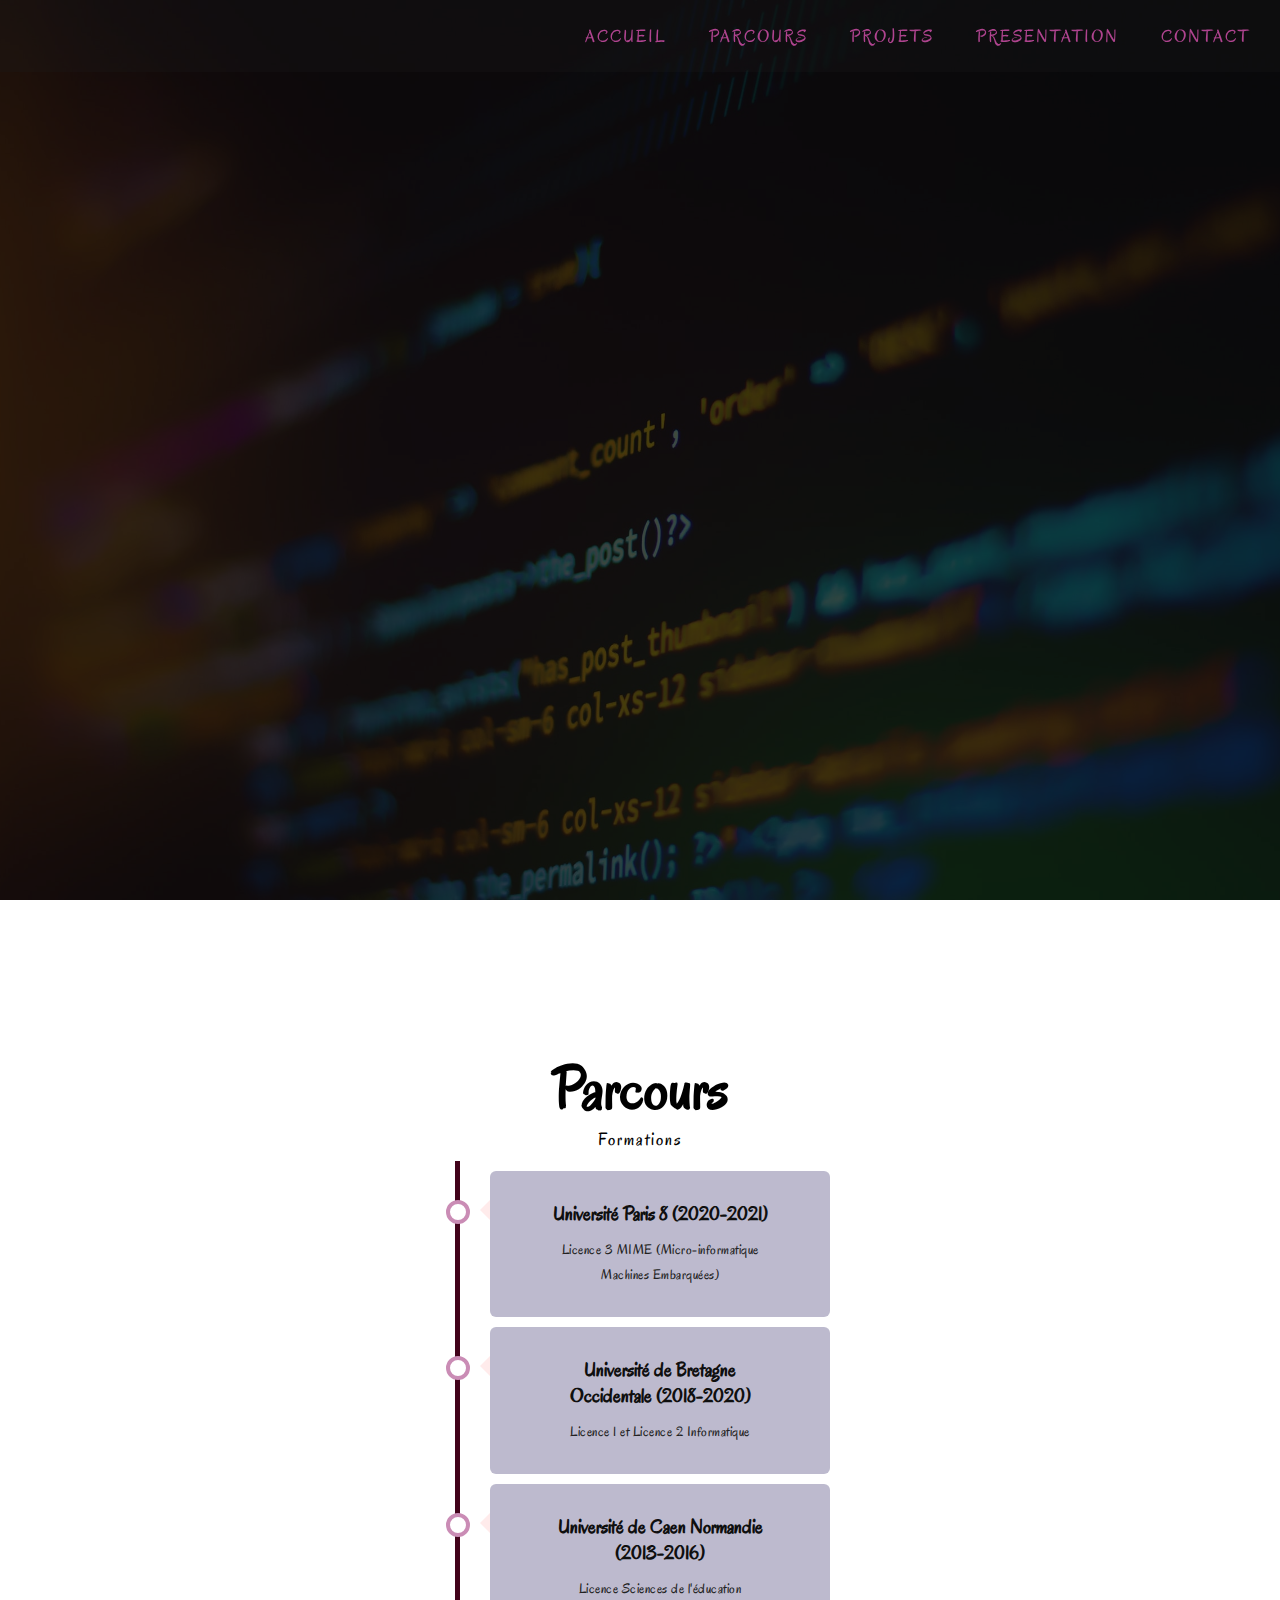
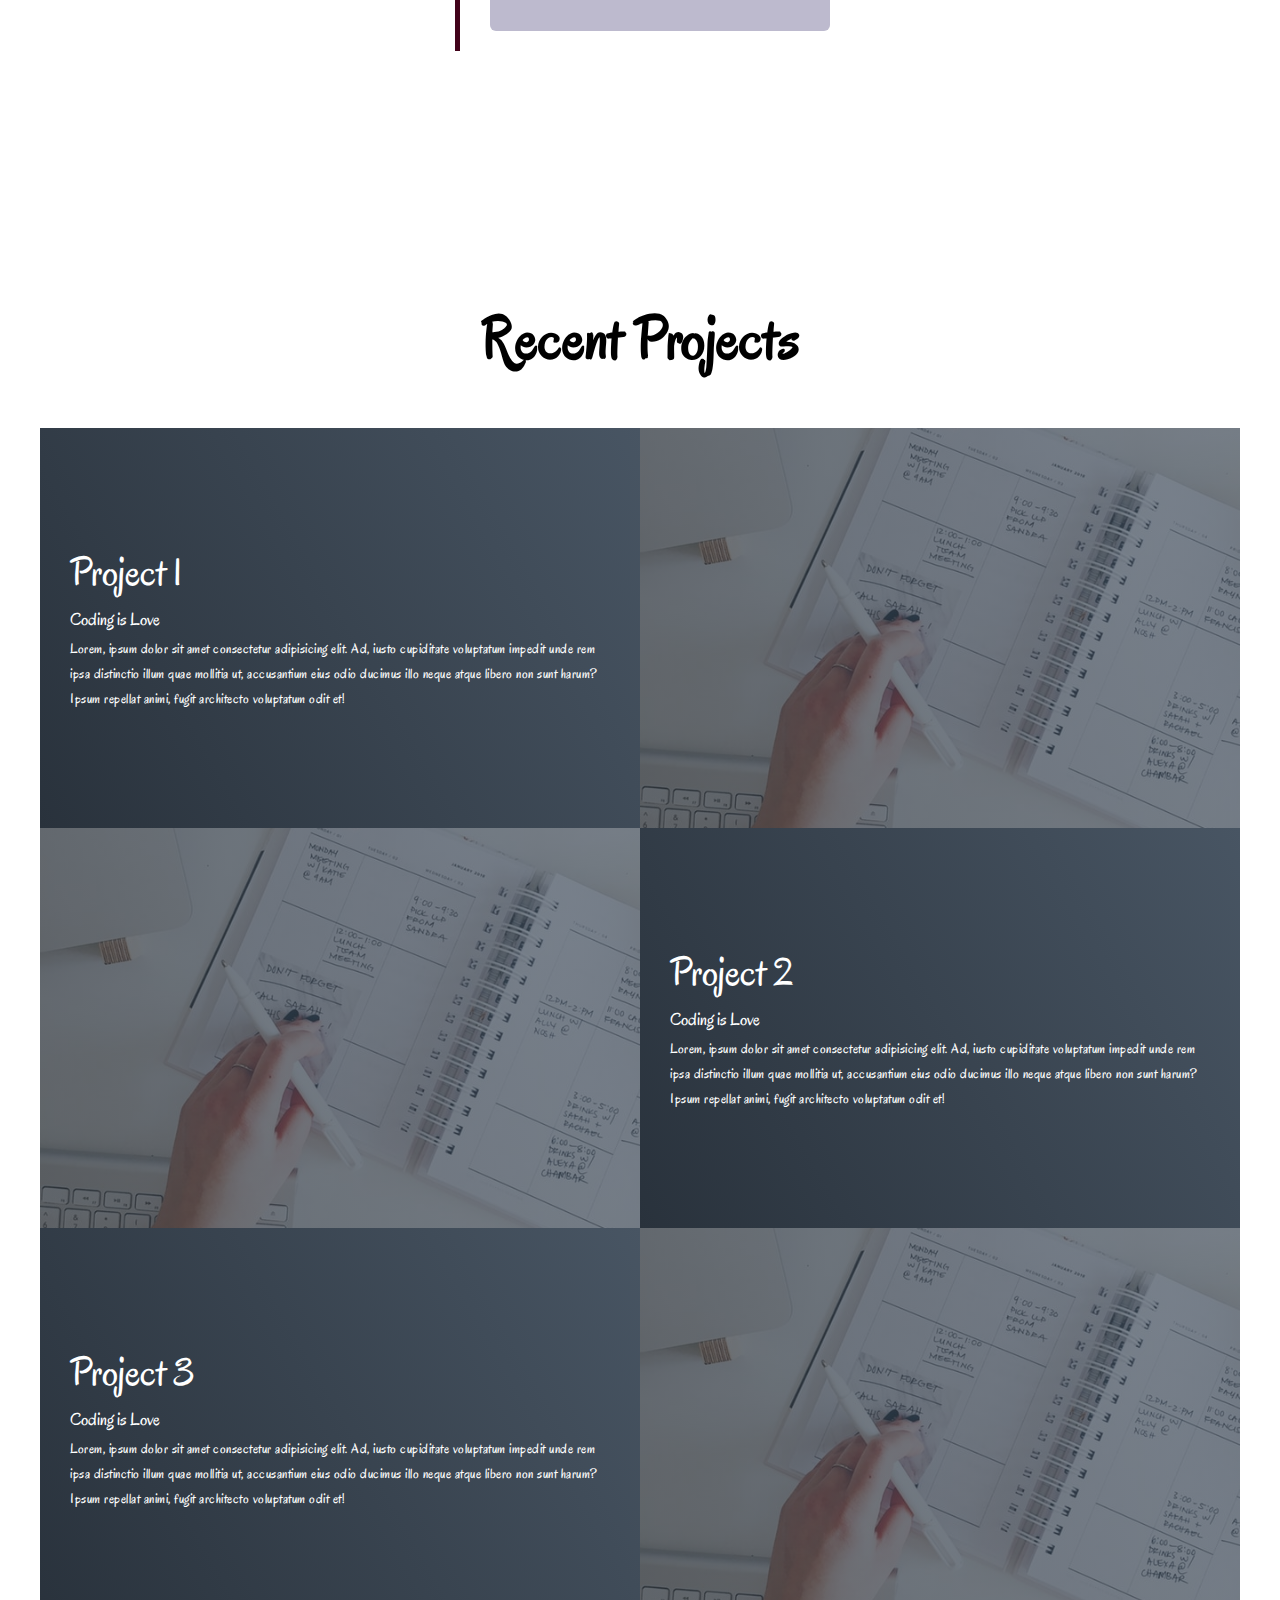
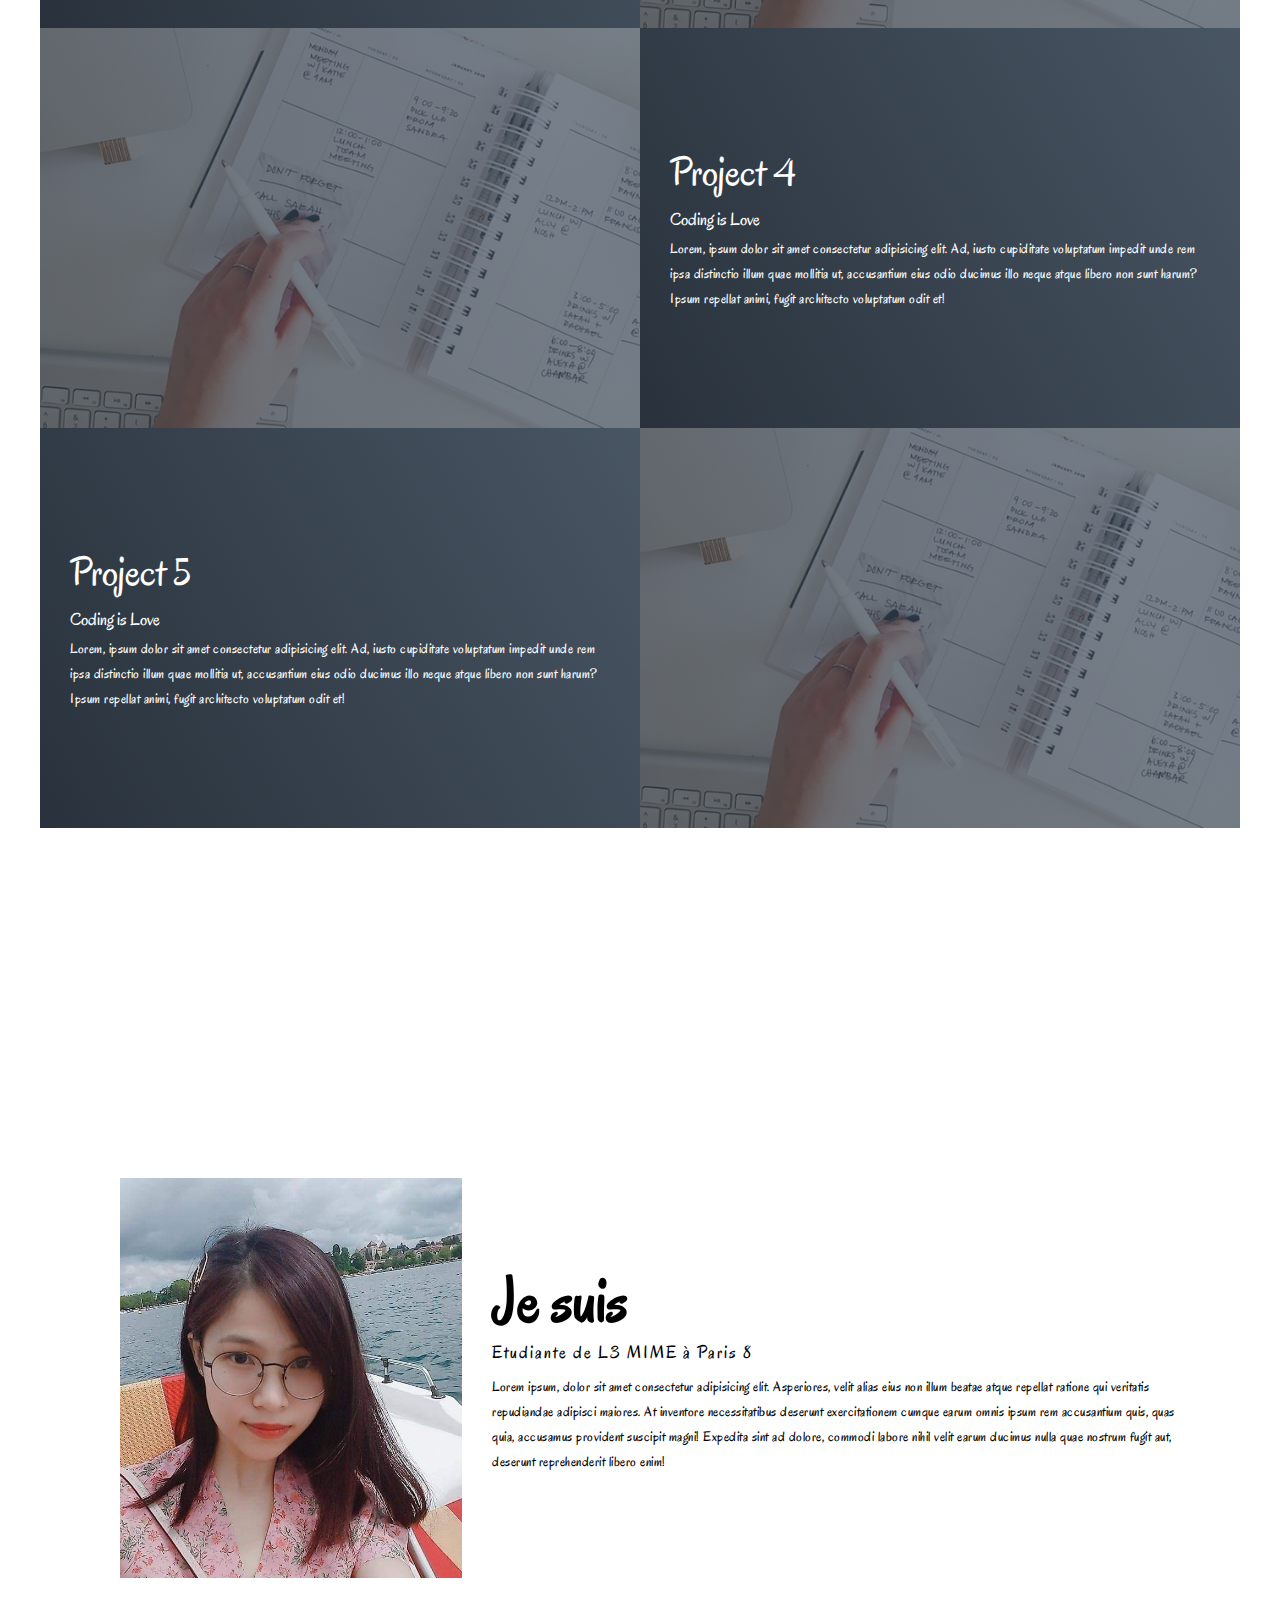
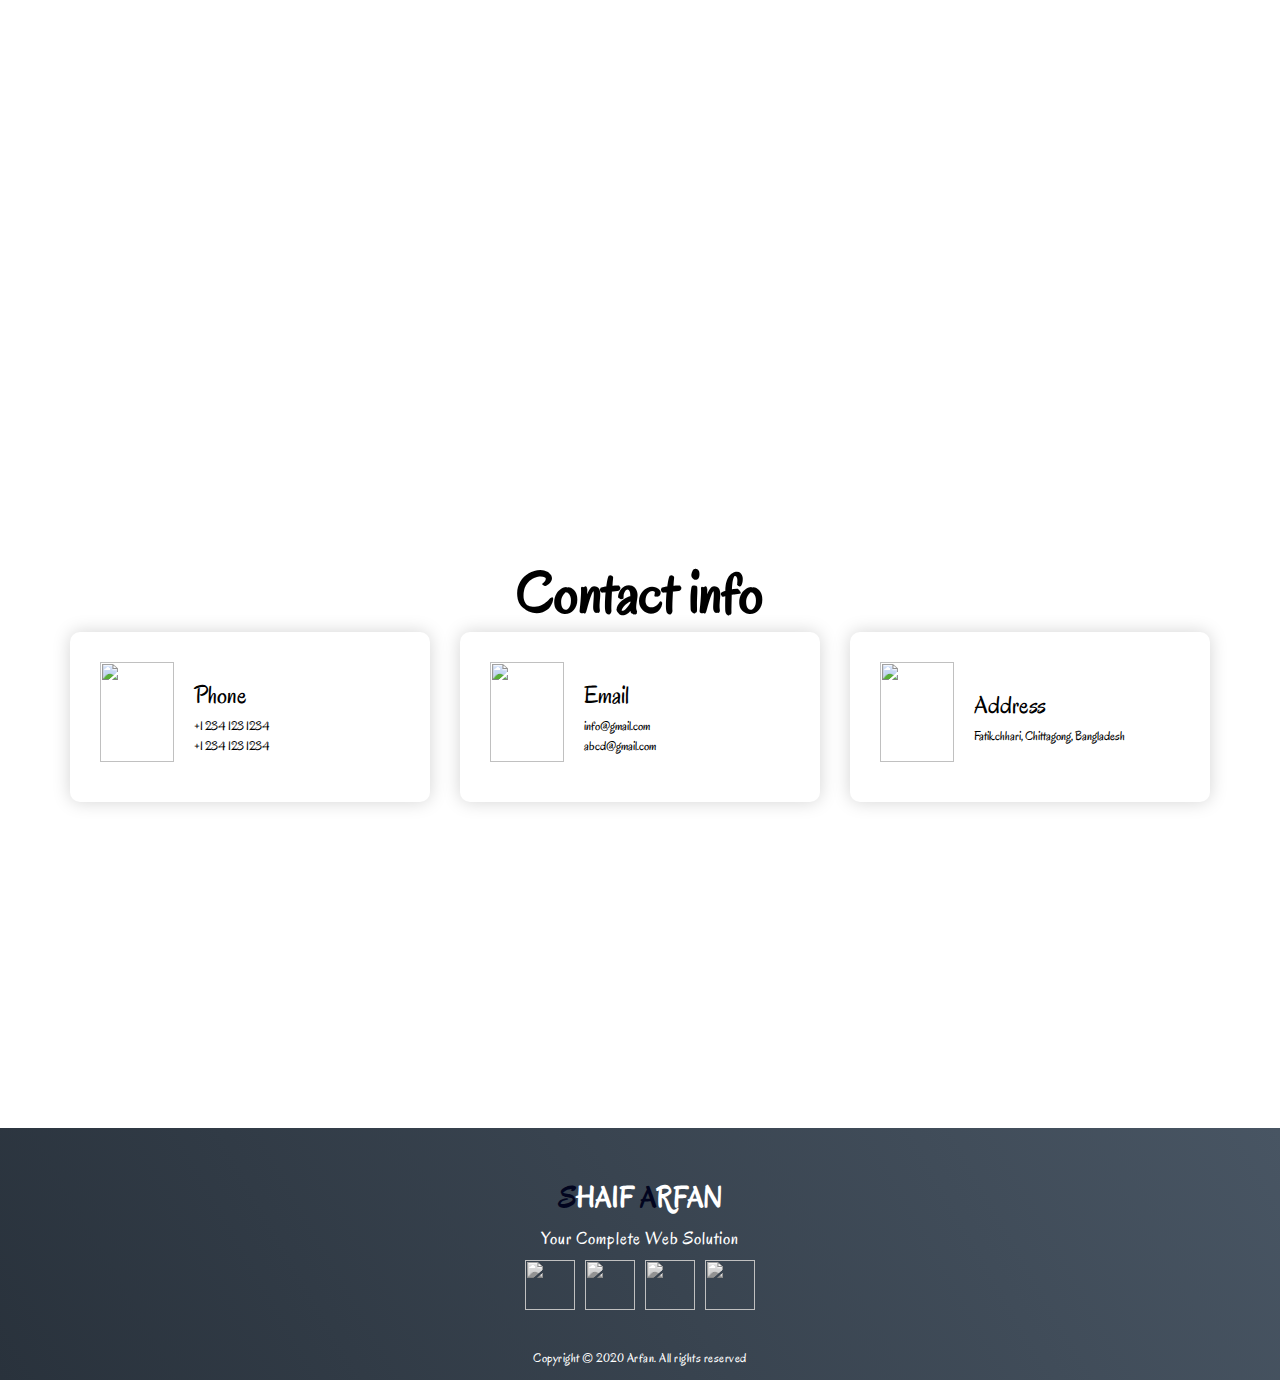
==== commit 4fb594ba: "timeline font" ====
--- a/index.html
+++ b/index.html
@@ -17,7 +17,7 @@
           <div class="hamburger"><div class="bar"></div></div>
           <ul>
             <li><a href="#hero" data-after="Home">Accueil</a></li>
-            <li><a href="#services" data-after="Service">Parcours</a></li>
+            <li><a href="#parcours" data-after="Service">Parcours</a></li>
             <li><a href="#projects" data-after="Projects">Projets</a></li>
             <li><a href="#about" data-after="About">Presentation</a></li>
             <li><a href="#contact" data-after="Contact">Contact</a></li>
@@ -40,13 +40,13 @@
   </section>
   <!-- End Hero Section  -->
 
-  <!-- Service Section -->
-
-  <section id="services">
-    <div class="services container">
-      <div class="service-top">
+  <!-- Formation Section -->
+
+  <section id="parcours">
+    <div class="parcours container">
+      <div class="parcours-top">
         <h1 class="section-title">Parcours</h1>
-        <p>Formation</p>
+        <h2>Formations</h2>
       </div>
       <div class="vtl">
         <div class="event">
@@ -66,7 +66,7 @@
     </div>
   </section>
   
-  <!-- End Service Section -->
+  <!-- End Formation Section -->
 
   <!-- Projects Section -->
   <section id="projects">
--- a/style.css
+++ b/style.css
@@ -245,29 +245,29 @@
 
 /* End Hero Section */
 
-/* Services Section */
-#services .services {
+/* Formation Section */
+#parcours .parcours {
 	flex-direction: column;
 	text-align: center;
 	max-width: 1500px;
 	margin: 0 auto;
 	padding: 100px 0;
 }
-#services .service-top {
+#parcours .parcours-top {
 	max-width: 500px;
 	margin: 0 auto;
 }
 
 
 
-#services .service-bottom {
+#parcours .service-bottom {
 	display: flex;
 	align-items: center;
 	justify-content: center;
 	flex-wrap: wrap;
 	margin-top: 50px;
 }
-#services .service-item {
+#parcours .service-item {
 	flex-basis: 80%;
 	display: flex;
 	align-items: flex-start;
@@ -282,7 +282,7 @@
 	z-index: 1;
 	overflow: hidden;
 }
-#services .service-item::after {
+#parcours .service-item::after {
 	content: '';
 	position: absolute;
 	left: 0;
@@ -293,24 +293,30 @@
 	opacity: .9;
 	z-index: -1;
 }
-#services .service-bottom .icon {
+#parcours .service-bottom .icon {
 	height: 80px;
 	width: 80px;
 	margin-bottom: 20px;
 }
-#services .service-item h2 {
+#parcours .service-item h2 {
 	font-size: 1.5rem;
 	color: white;
 	margin-bottom: 10px;
 	text-transform: uppercase;
 }
-#services .service-item p {
+#parcours .service-item p {
 	color: white;
 	text-align: left;
 }
 /********************************/
-
-#services .vtl {
+#parcours .parcours-top h2 {
+	font-size: 1.8rem;
+	font-weight: 500;
+	letter-spacing: .2rem;
+	margin-bottom: 10px;
+}
+
+#parcours .vtl {
 	/* (A1) RELATIVE POSITION NECESSARY TO PROPERLY POSITION TIMELINE LATER */
 	position: relative;
 	/* (A2) RESERVE MORE SPACE TO THE LEFT FOR THE TIMELINE */
@@ -320,7 +326,7 @@
   }
   
   /* (B) DRAW TIMELINE USING ::BEFORE */
-  #services  .vtl::before {
+  #parcours  .vtl::before {
 	/* (B1) DRAW THE TIMELINE */
 	content: '';
 	width: 5px;
@@ -333,7 +339,7 @@
   }
   
   /* (C) STYLES FOR THE EVENTS */
-  #services  div.event {
+  #parcours  div.event {
 	padding: 30px 60px;
 	background-color: #bdbace;
 	position: relative;
@@ -342,18 +348,18 @@
   }
   
   /* (D) STYLES FOR THE DATE & TEXT */
-  #services  strong.edate {
+  #parcours  strong.edate {
 	font-size: 2em;
 	font-weight: bold;
 	color: #0f0f0f;
   }
-  #services  p.etxt {
+  #parcours  p.etxt {
 	margin: 10px 0 0 0;
 	color: #222;
   }
   
   /* (E) ADD "SPEECH BUBBLE TRIANGLE" TO THE EVENTS */
-  #services  div.event::before {
+  #parcours  div.event::before {
 	content: '';
 	border: 10px solid transparent;
 	border-right-color: #ffebeb;
@@ -364,7 +370,7 @@
   }
   
   /* (F) ADD A CIRCLE ON THE TIMELINE TO INDICATE AN EVENT */
-  #services  div.event::after {
+  #parcours  div.event::after {
 	content: '';
 	background: #fff;
 	border: 4px solid #ca8cb5;
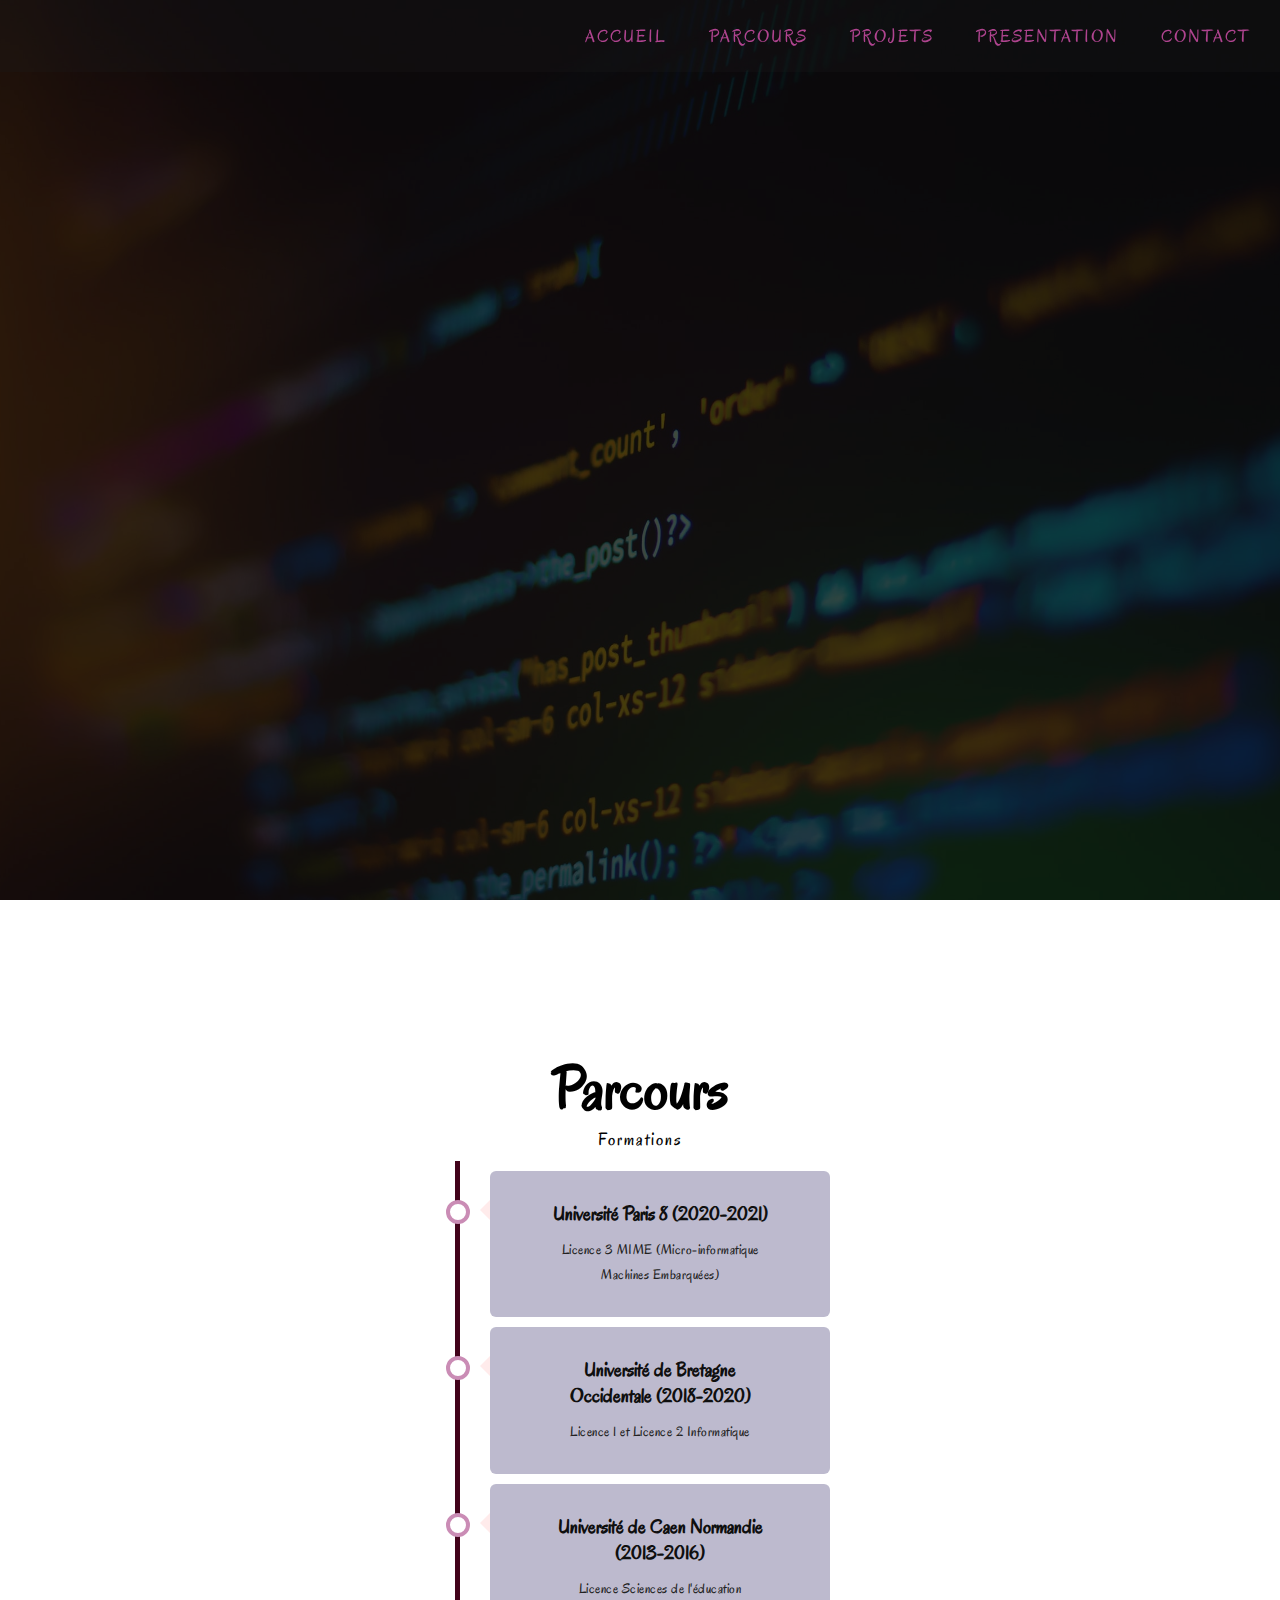
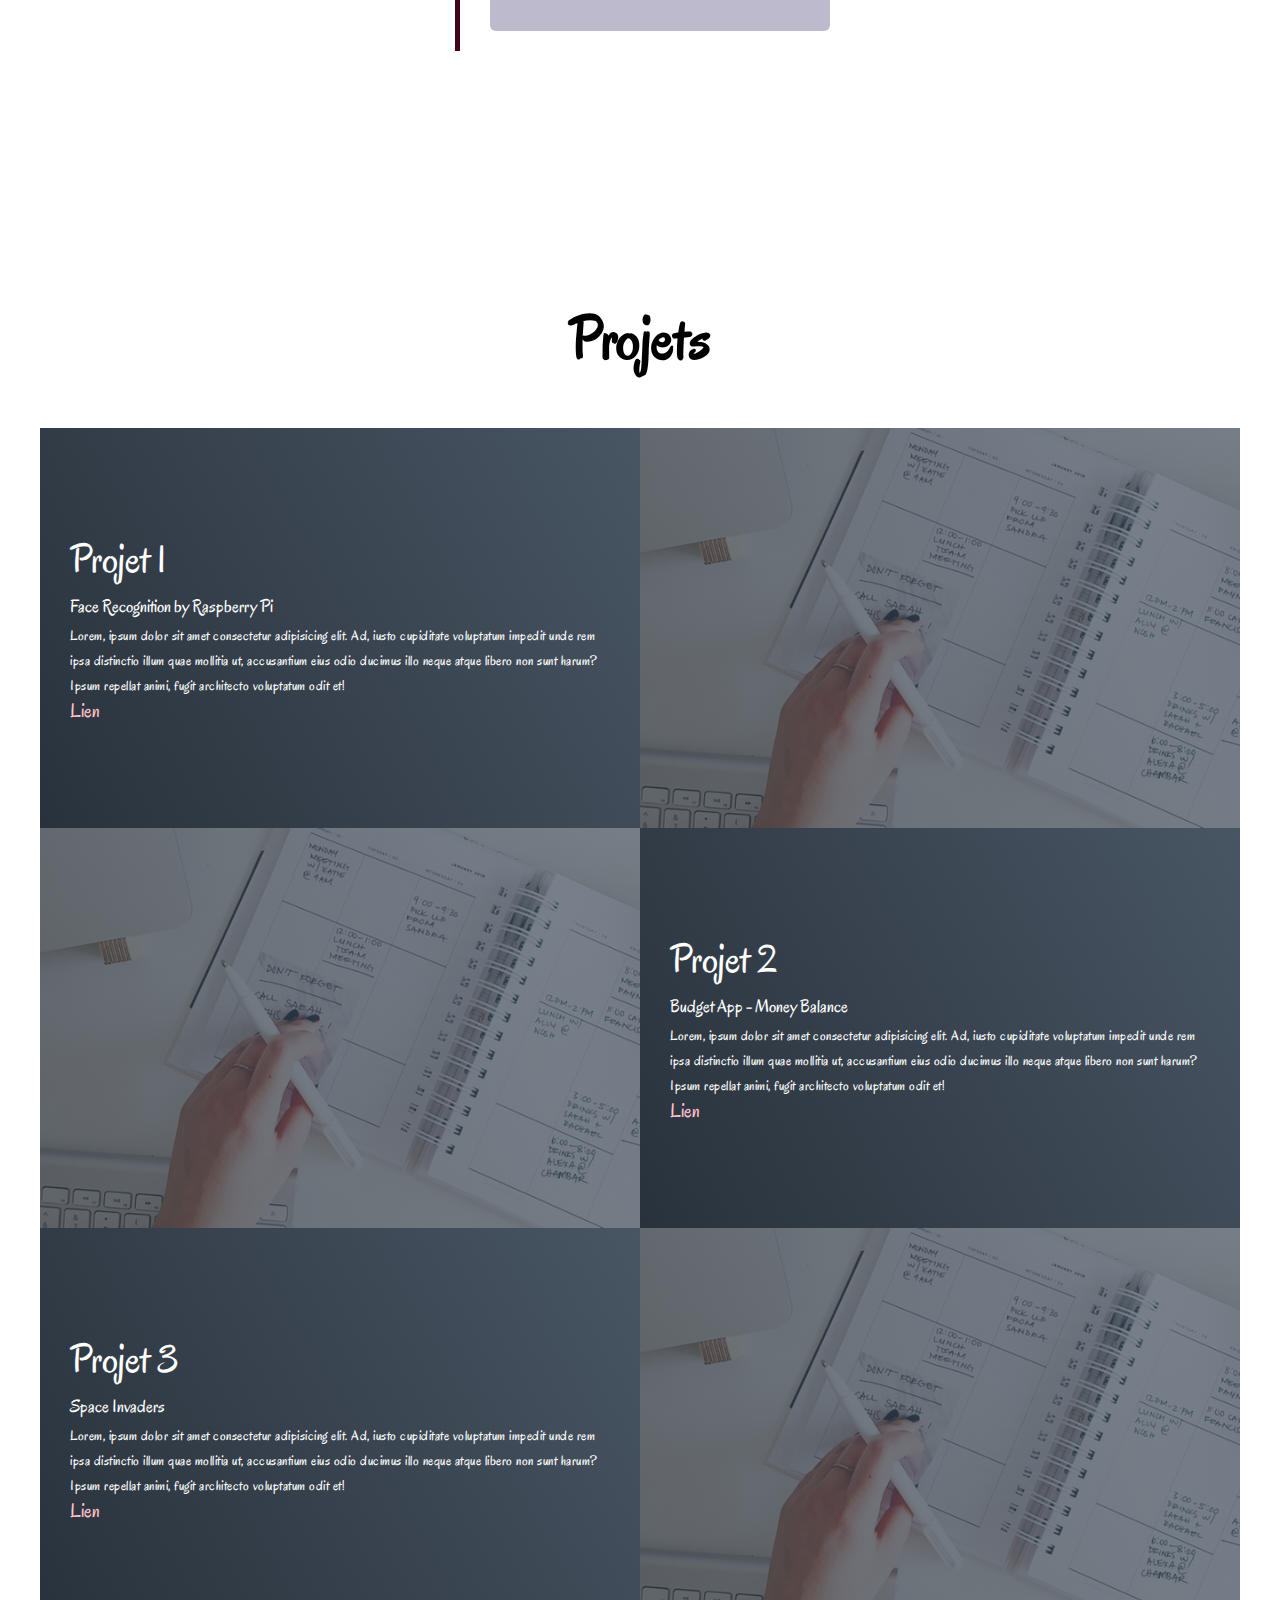
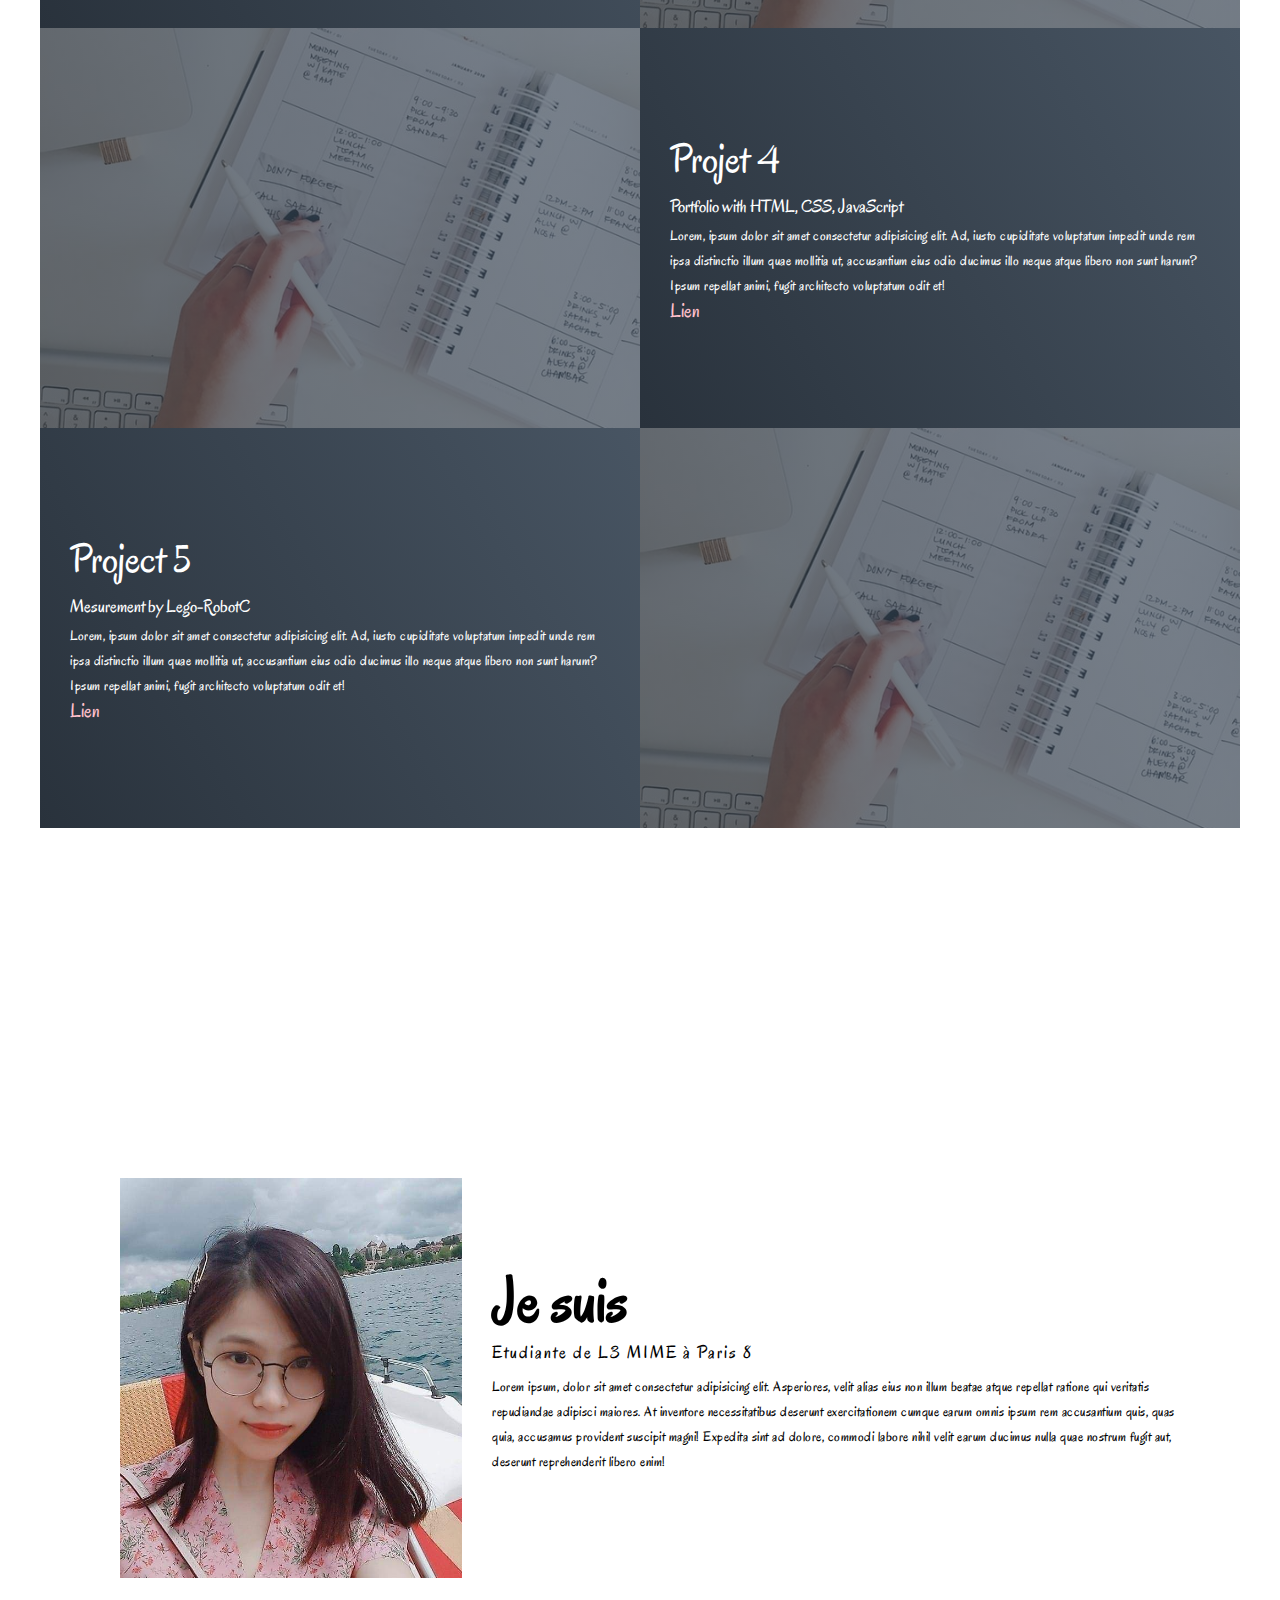
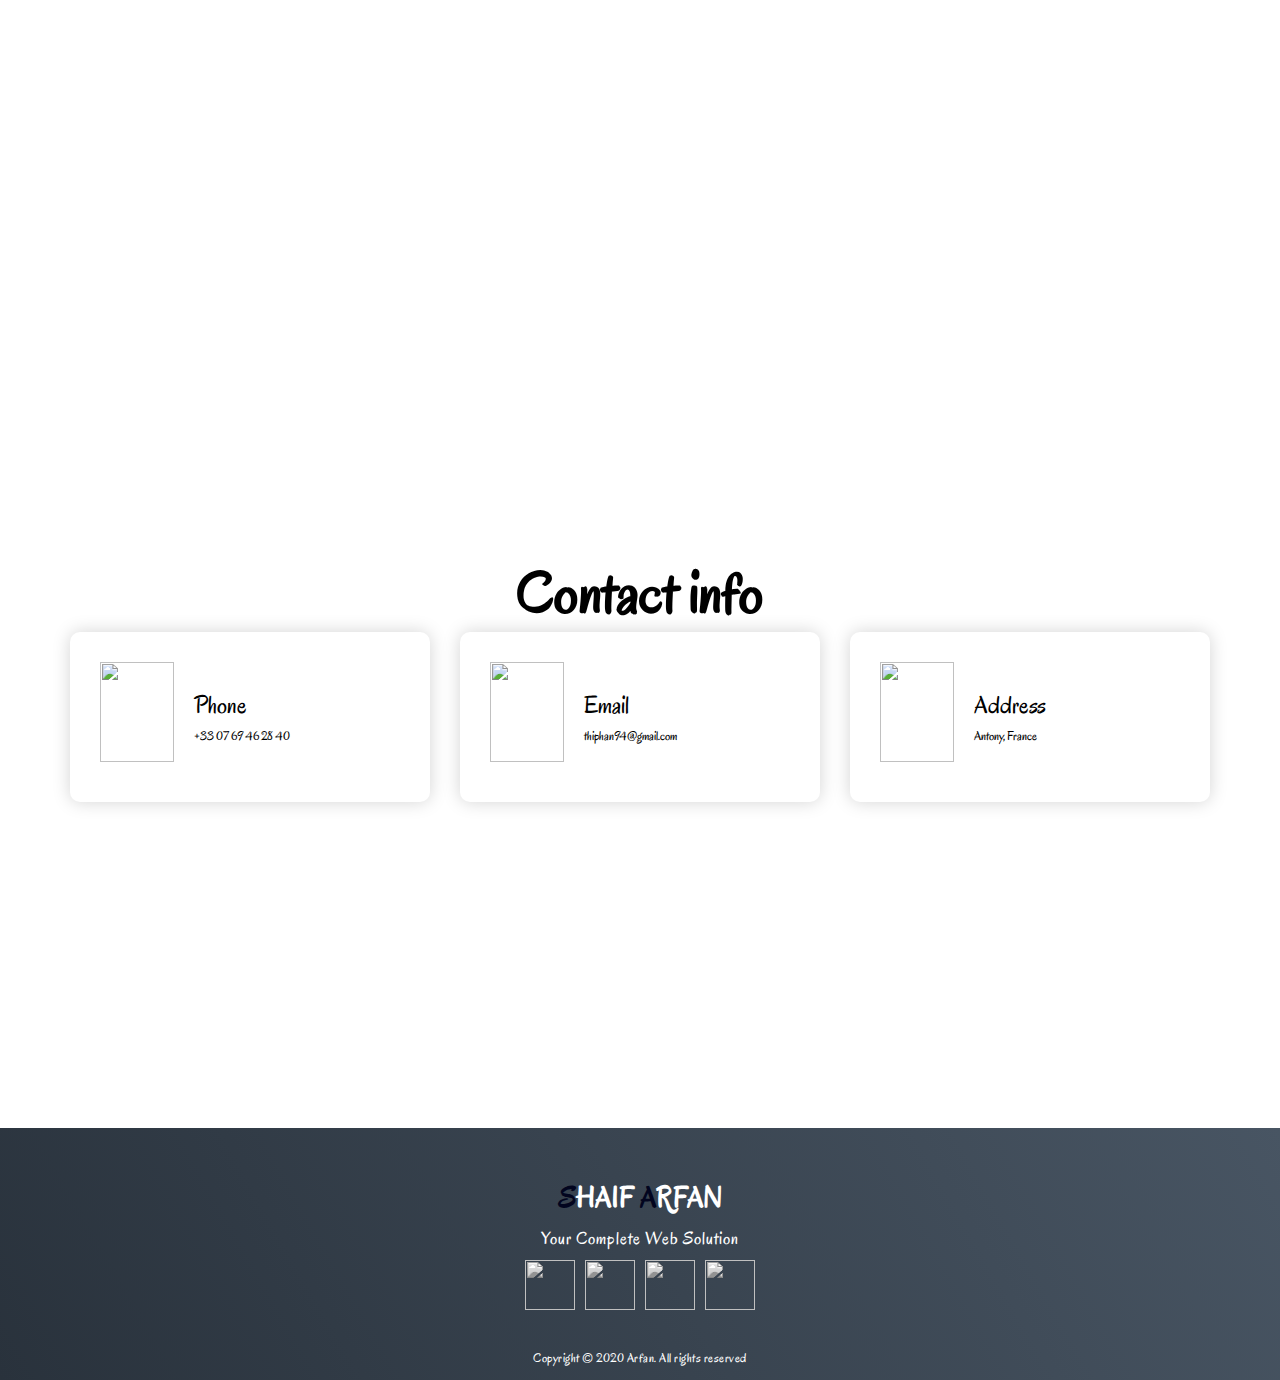
==== commit f1b98f8f: "timeline font" ====
--- a/index.html
+++ b/index.html
@@ -72,44 +72,48 @@
   <section id="projects">
     <div class="projects container">
       <div class="projects-header">
-        <h1 class="section-title">Recent <span>Projects</span></h1>
+        <h1 class="section-title"><span>Projets</span></h1>
       </div>
       <div class="all-projects">
         <div class="project-item">
           <div class="project-info">
-            <h1>Project 1</h1>
-            <h2>Coding is Love</h2>
-            <p>Lorem, ipsum dolor sit amet consectetur adipisicing elit. Ad, iusto cupiditate voluptatum impedit unde rem ipsa distinctio illum quae mollitia ut, accusantium eius odio ducimus illo neque atque libero non sunt harum? Ipsum repellat animi, fugit architecto voluptatum odit et!</p>
-          </div>
-          <div class="project-img">
-            <img src="./img/img-1.png" alt="img">
-          </div>
-        </div>
-        <div class="project-item">
-          <div class="project-info">
-            <h1>Project 2</h1>
-            <h2>Coding is Love</h2>
-            <p>Lorem, ipsum dolor sit amet consectetur adipisicing elit. Ad, iusto cupiditate voluptatum impedit unde rem ipsa distinctio illum quae mollitia ut, accusantium eius odio ducimus illo neque atque libero non sunt harum? Ipsum repellat animi, fugit architecto voluptatum odit et!</p>
-          </div>
-          <div class="project-img">
-            <img src="./img/img-1.png" alt="img">
-          </div>
-        </div>
-        <div class="project-item">
-          <div class="project-info">
-            <h1>Project 3</h1>
-            <h2>Coding is Love</h2>
-            <p>Lorem, ipsum dolor sit amet consectetur adipisicing elit. Ad, iusto cupiditate voluptatum impedit unde rem ipsa distinctio illum quae mollitia ut, accusantium eius odio ducimus illo neque atque libero non sunt harum? Ipsum repellat animi, fugit architecto voluptatum odit et!</p>
-          </div>
-          <div class="project-img">
-            <img src="./img/img-1.png" alt="img">
-          </div>
-        </div>
-        <div class="project-item">
-          <div class="project-info">
-            <h1>Project 4</h1>
-            <h2>Coding is Love</h2>
-            <p>Lorem, ipsum dolor sit amet consectetur adipisicing elit. Ad, iusto cupiditate voluptatum impedit unde rem ipsa distinctio illum quae mollitia ut, accusantium eius odio ducimus illo neque atque libero non sunt harum? Ipsum repellat animi, fugit architecto voluptatum odit et!</p>
+            <h1>Projet 1</h1>
+            <h2>Face Recognition by Raspberry Pi</h2>
+            <p>Lorem, ipsum dolor sit amet consectetur adipisicing elit. Ad, iusto cupiditate voluptatum impedit unde rem ipsa distinctio illum quae mollitia ut, accusantium eius odio ducimus illo neque atque libero non sunt harum? Ipsum repellat animi, fugit architecto voluptatum odit et!</p>
+            <a href="https://github.com/thiphan94/Face-Recognition-Raspberry-Pi" style="font-size: 20px; text-decoration: none">Lien</a>
+          </div>
+          <div class="project-img">
+            <img src="./img/img-1.png" alt="img">
+          </div>
+        </div>
+        <div class="project-item">
+          <div class="project-info">
+            <h1>Projet 2</h1>
+            <h2>Budget App - Money Balance</h2>
+            <p>Lorem, ipsum dolor sit amet consectetur adipisicing elit. Ad, iusto cupiditate voluptatum impedit unde rem ipsa distinctio illum quae mollitia ut, accusantium eius odio ducimus illo neque atque libero non sunt harum? Ipsum repellat animi, fugit architecto voluptatum odit et!</p>
+            <a href="https://github.com/thiphan94/Android_App" style="font-size: 20px; text-decoration: none">Lien</a>
+          </div>
+          <div class="project-img">
+            <img src="./img/img-1.png" alt="img">
+          </div>
+        </div>
+        <div class="project-item">
+          <div class="project-info">
+            <h1>Projet 3</h1>
+            <h2>Space Invaders</h2>
+            <p>Lorem, ipsum dolor sit amet consectetur adipisicing elit. Ad, iusto cupiditate voluptatum impedit unde rem ipsa distinctio illum quae mollitia ut, accusantium eius odio ducimus illo neque atque libero non sunt harum? Ipsum repellat animi, fugit architecto voluptatum odit et!</p>
+            <a href="https://github.com/thiphan94/Space_Invaders" style="font-size: 20px; text-decoration: none">Lien</a>
+          </div>
+          <div class="project-img">
+            <img src="./img/img-1.png" alt="img">
+          </div>
+        </div>
+        <div class="project-item">
+          <div class="project-info">
+            <h1>Projet 4</h1>
+            <h2>Portfolio with HTML, CSS, JavaScript</h2>
+            <p>Lorem, ipsum dolor sit amet consectetur adipisicing elit. Ad, iusto cupiditate voluptatum impedit unde rem ipsa distinctio illum quae mollitia ut, accusantium eius odio ducimus illo neque atque libero non sunt harum? Ipsum repellat animi, fugit architecto voluptatum odit et!</p>
+            <a href="https://github.com/thiphan94/Portfolio_HTML_CSS_JavaScript" style="font-size: 20px; text-decoration: none">Lien</a>
           </div>
           <div class="project-img">
             <img src="./img/img-1.png" alt="img">
@@ -118,8 +122,9 @@
         <div class="project-item">
           <div class="project-info">
             <h1>Project 5</h1>
-            <h2>Coding is Love</h2>
-            <p>Lorem, ipsum dolor sit amet consectetur adipisicing elit. Ad, iusto cupiditate voluptatum impedit unde rem ipsa distinctio illum quae mollitia ut, accusantium eius odio ducimus illo neque atque libero non sunt harum? Ipsum repellat animi, fugit architecto voluptatum odit et!</p>
+            <h2>Mesurement by Lego-RobotC</h2>
+            <p>Lorem, ipsum dolor sit amet consectetur adipisicing elit. Ad, iusto cupiditate voluptatum impedit unde rem ipsa distinctio illum quae mollitia ut, accusantium eius odio ducimus illo neque atque libero non sunt harum? Ipsum repellat animi, fugit architecto voluptatum odit et!</p>
+            <a href="https://github.com/thiphan94/Project_lego" style="font-size: 20px; text-decoration: none">Lien</a>
           </div>
           <div class="project-img">
             <img src="./img/img-1.png" alt="img">
@@ -154,23 +159,21 @@
           <div class="icon"><img src="https://img.icons8.com/bubbles/100/000000/phone.png"/></div>
           <div class="contact-info">
             <h1>Phone</h1>
-            <h2>+1 234 123 1234</h2>
-            <h2>+1 234 123 1234</h2>
+            <h2>+33 07 69 46 28 40</h2>
           </div>
         </div>
         <div class="contact-item">
           <div class="icon"><img src="https://img.icons8.com/bubbles/100/000000/new-post.png"/></div>
           <div class="contact-info">
             <h1>Email</h1>
-            <h2>info@gmail.com</h2>
-            <h2>abcd@gmail.com</h2>
+            <h2>thiphan94@gmail.com</h2>
           </div>
         </div>
         <div class="contact-item">
           <div class="icon"><img src="https://img.icons8.com/bubbles/100/000000/map-marker.png"/></div>
           <div class="contact-info">
             <h1>Address</h1>
-            <h2>Fatikchhari, Chittagong, Bangladesh</h2>
+            <h2>Antony, France</h2>
           </div>
         </div>
       </div>
--- a/style.css
+++ b/style.css
@@ -258,57 +258,6 @@
 	margin: 0 auto;
 }
 
-
-
-#parcours .service-bottom {
-	display: flex;
-	align-items: center;
-	justify-content: center;
-	flex-wrap: wrap;
-	margin-top: 50px;
-}
-#parcours .service-item {
-	flex-basis: 80%;
-	display: flex;
-	align-items: flex-start;
-	justify-content: center;
-	flex-direction: column;
-	padding: 30px;
-	border-radius: 10px;
-	background-image: url(./img/joanna-kosinska-kKfVAvdBsAw-unsplash.jpg);
-	background-size: cover;
-	margin: 10px 5%;
-	position: relative;
-	z-index: 1;
-	overflow: hidden;
-}
-#parcours .service-item::after {
-	content: '';
-	position: absolute;
-	left: 0;
-	top: 0;
-	height: 100%;
-	width: 100%;
-	background-image: linear-gradient(60deg, #29323c 0%, #485563 100%);
-	opacity: .9;
-	z-index: -1;
-}
-#parcours .service-bottom .icon {
-	height: 80px;
-	width: 80px;
-	margin-bottom: 20px;
-}
-#parcours .service-item h2 {
-	font-size: 1.5rem;
-	color: white;
-	margin-bottom: 10px;
-	text-transform: uppercase;
-}
-#parcours .service-item p {
-	color: white;
-	text-align: left;
-}
-/********************************/
 #parcours .parcours-top h2 {
 	font-size: 1.8rem;
 	font-weight: 500;
@@ -381,7 +330,7 @@
 	top: 20%;
 	left: -44px;
   }
-/* End Services Section */
+/* End Formation Section */
 
 /* Projects section */
 #projects .projects {
@@ -432,6 +381,23 @@
 #projects .project-info p {
 	color: white;
 }
+/* A link that has not been visited */
+a:link {
+    color: pink;
+}
+/* A link that has been visited */
+a:visited {
+    color: rgb(255, 255, 255);
+}
+/* A link that is hovered on */
+a:hover {
+    color: rgb(131, 162, 250);
+}
+/* A link that is selected */
+a:active {
+    color: green;
+}
+#projects .link { color: #FF0000; } /* CSS link color */
 #projects .project-img {
 	flex-basis: 50%;
 	height: 300px;
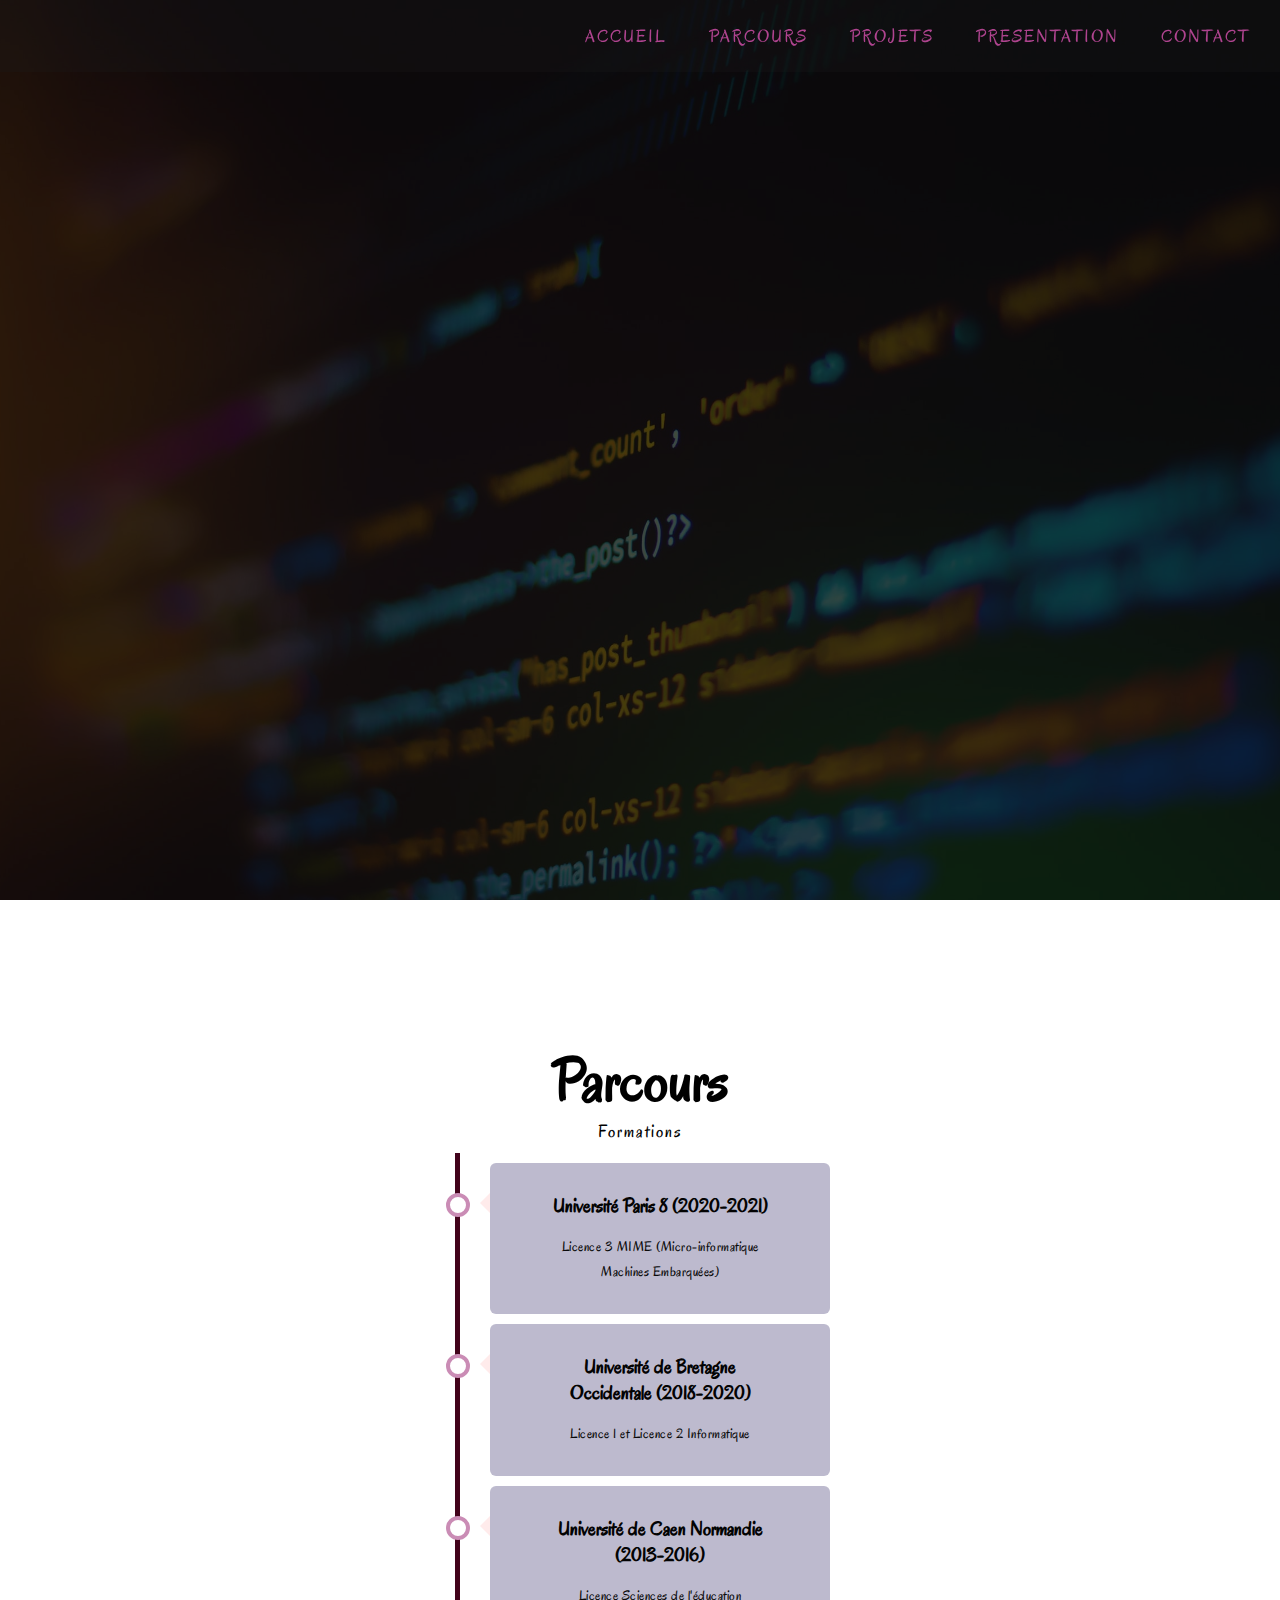
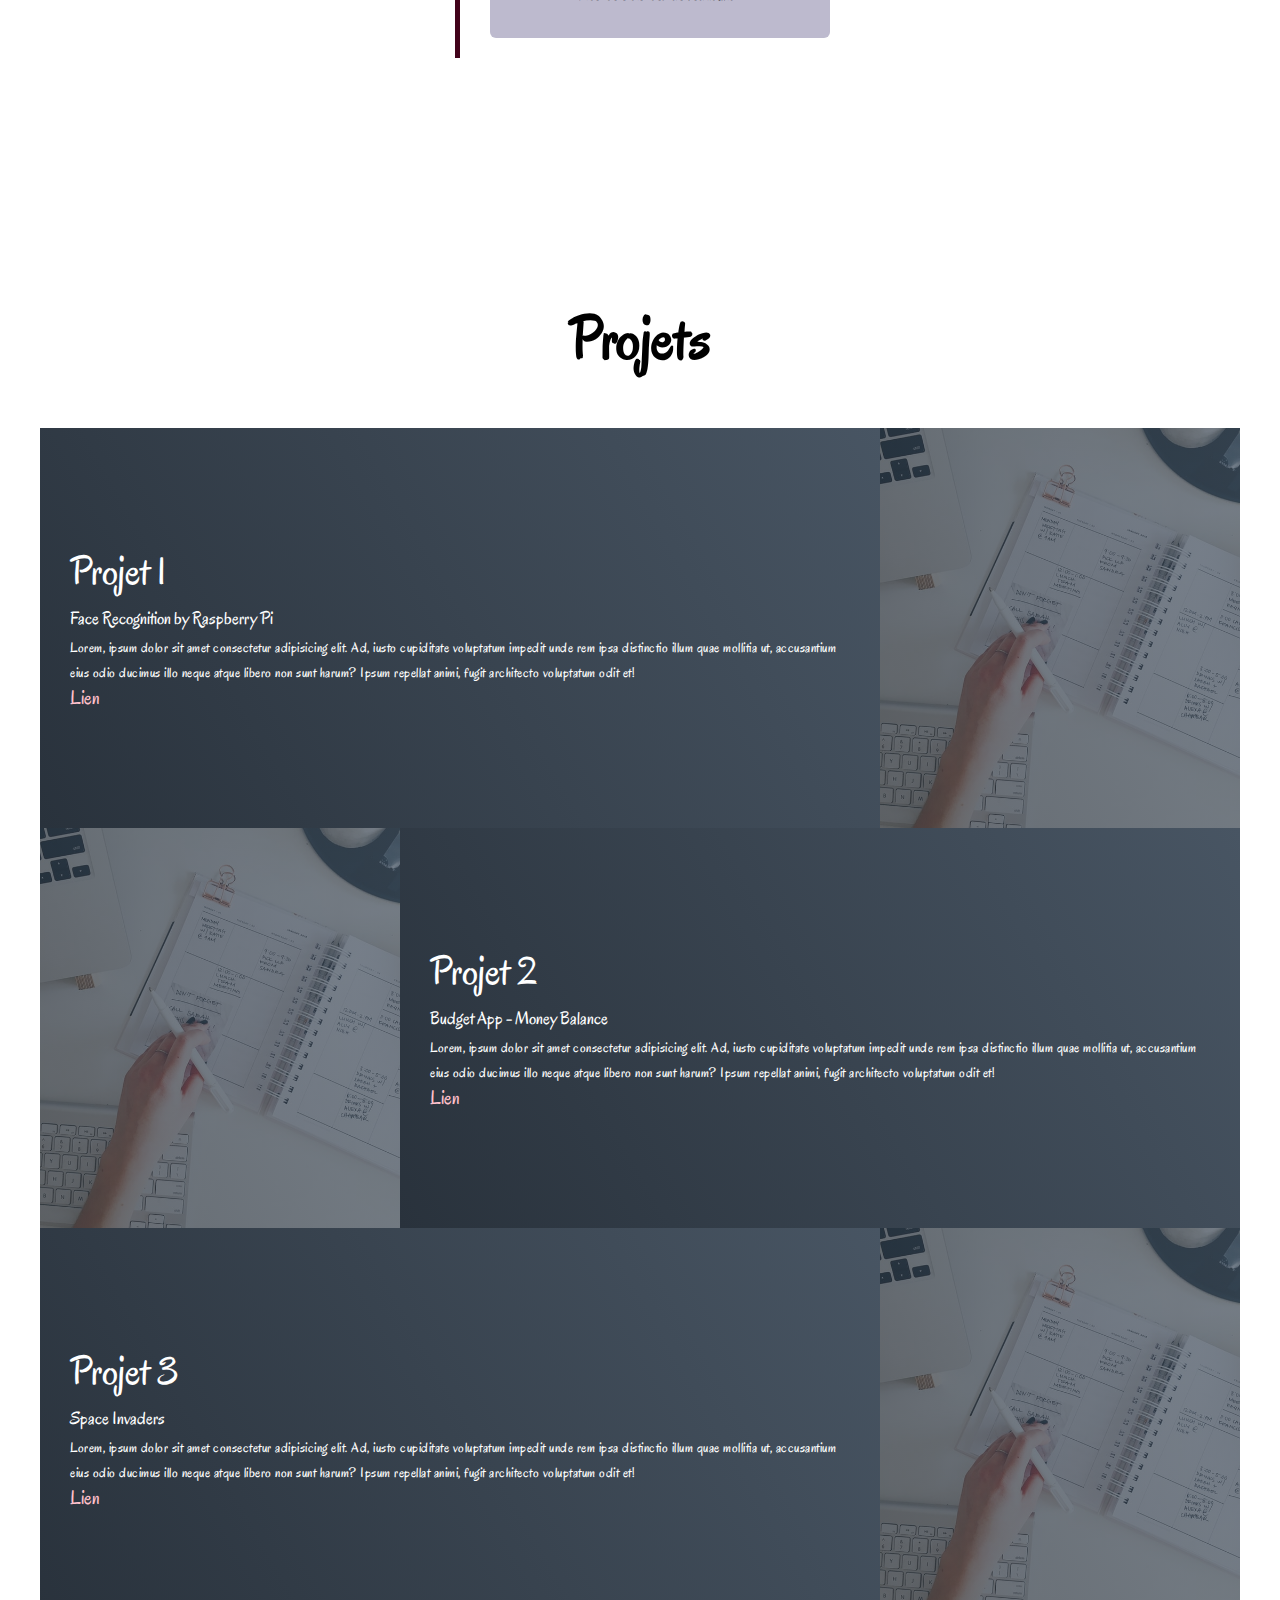
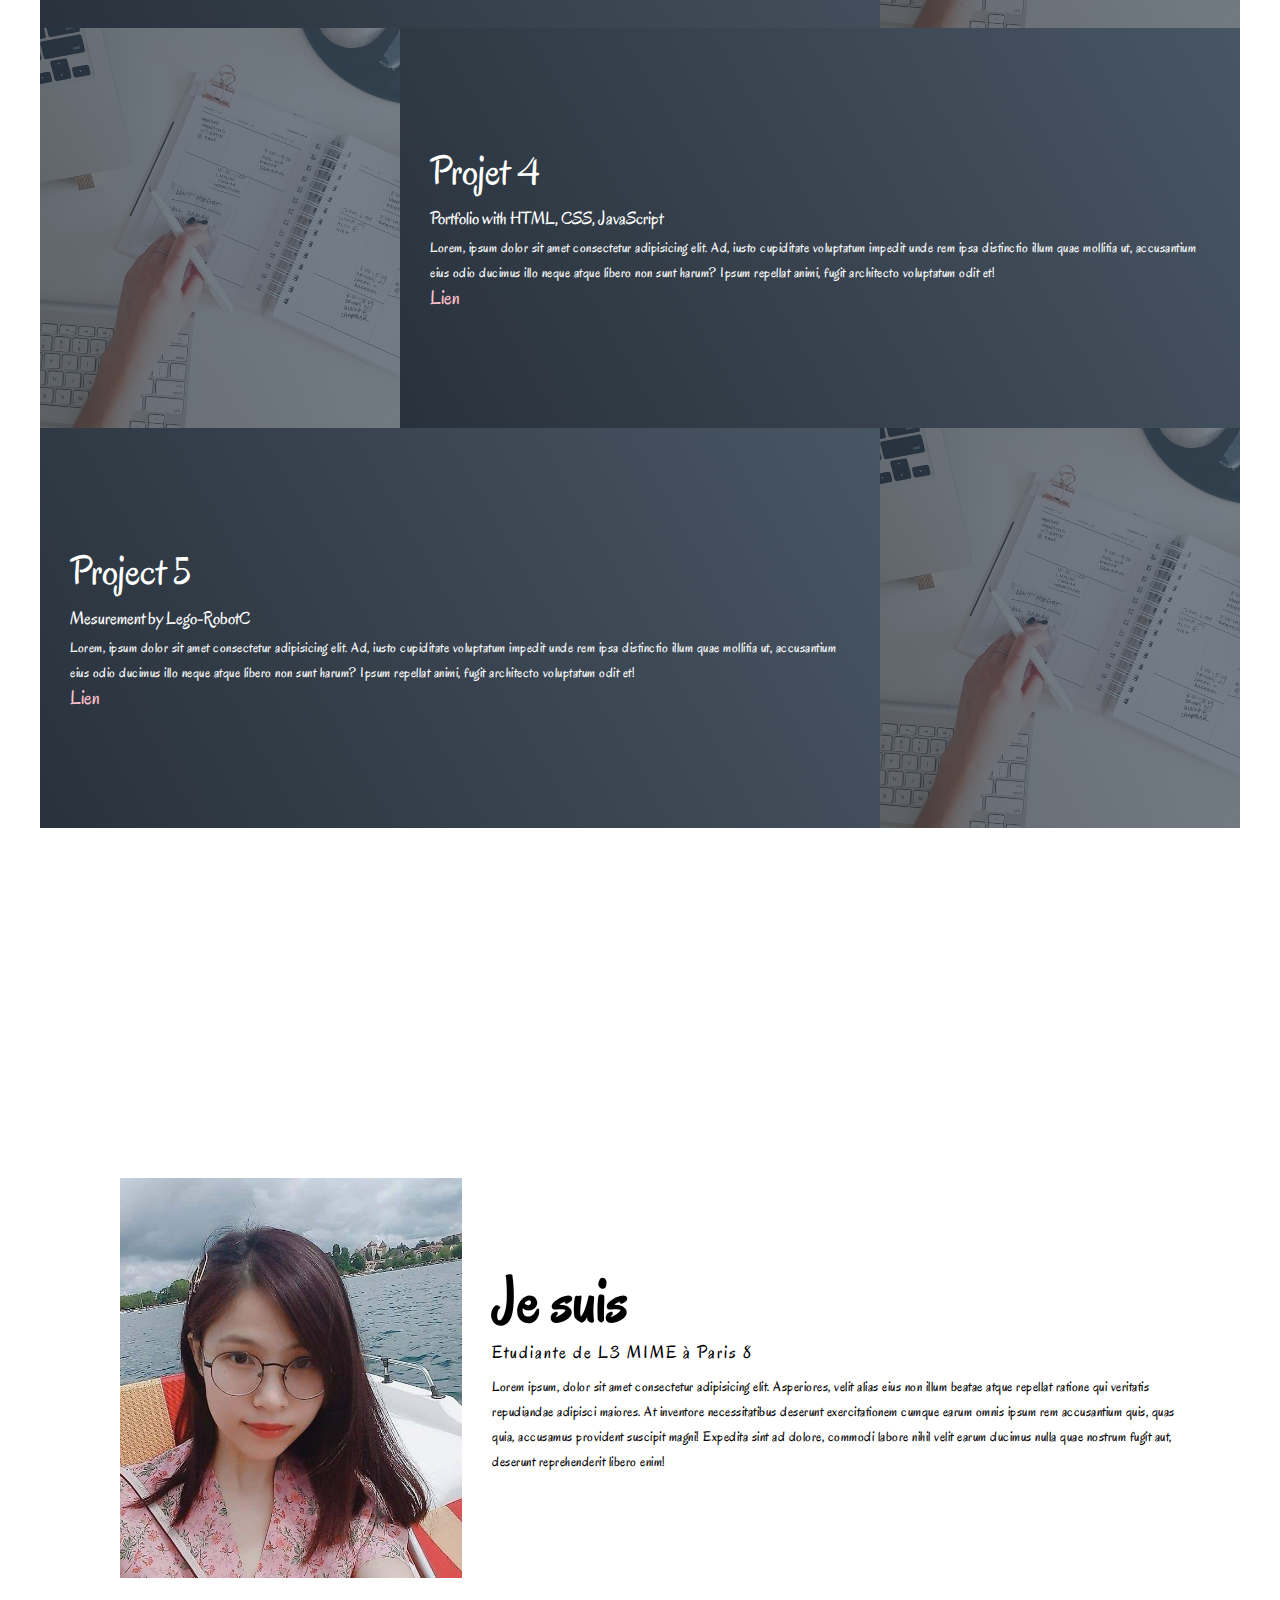
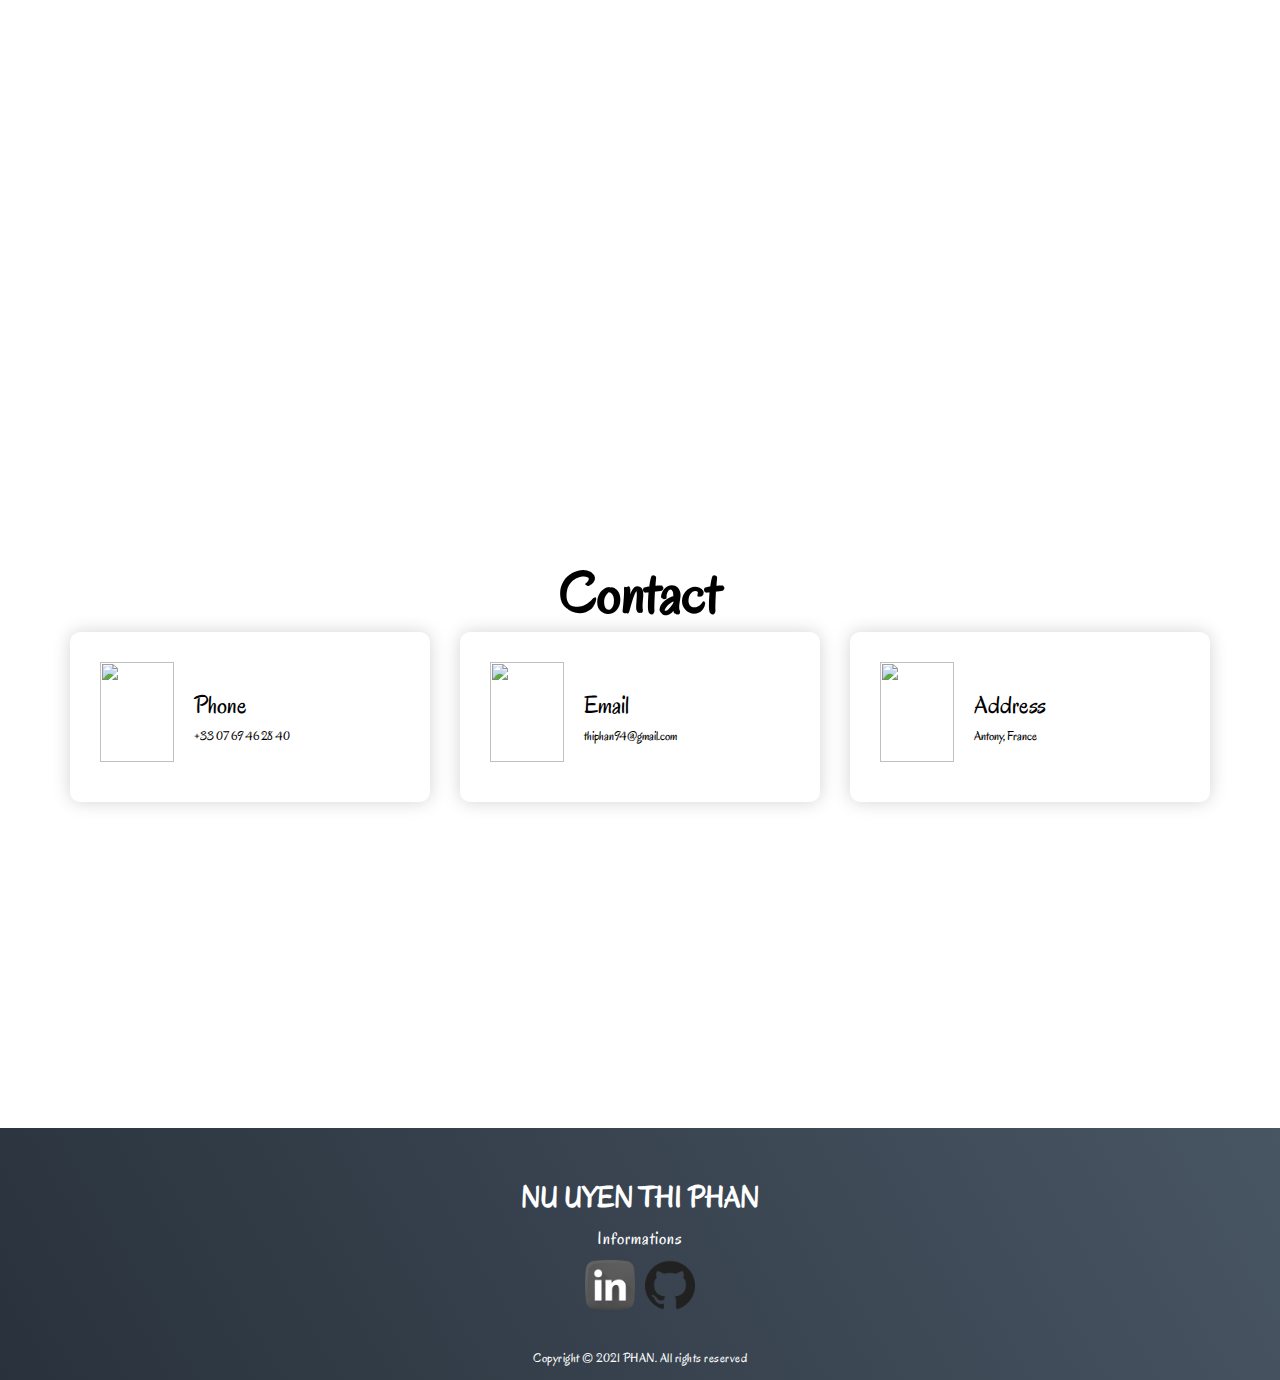
==== commit 91000767: "fix code" ====
--- a/index.html
+++ b/index.html
@@ -48,19 +48,19 @@
         <h1 class="section-title">Parcours</h1>
         <h2>Formations</h2>
       </div>
-      <div class="vtl">
-        <div class="event">
-          <strong class="edate">Université Paris 8 (2020-2021)</strong>
-          <p class="etxt">Licence 3 MIME (Micro-informatique Machines
+      <div class="list">
+        <div class="formation">
+          <strong class="university">Université Paris 8 (2020-2021)</strong>
+          <p class="u_name">Licence 3 MIME (Micro-informatique Machines
             Embarquées)</p>
         </div>
-        <div class="event">
-          <strong class="edate">Université de Bretagne Occidentale (2018-2020)</strong>
-          <p class="etxt">Licence 1 et Licence 2 Informatique</p>
-        </div>
-        <div class="event">
-          <strong class="edate">Université de Caen Normandie (2013-2016)</strong>
-          <p class="etxt">Licence Sciences de l'éducation</p>
+        <div class="formation">
+          <strong class="university">Université de Bretagne Occidentale (2018-2020)</strong>
+          <p class="u_name">Licence 1 et Licence 2 Informatique</p>
+        </div>
+        <div class="formation">
+          <strong class="university">Université de Caen Normandie (2013-2016)</strong>
+          <p class="u_name">Licence Sciences de l'éducation</p>
         </div>
       </div>
     </div>
@@ -153,7 +153,7 @@
   <!-- Contact Section -->
   <section id="contact">
     <div class="contact container">
-      <div><h1 class="section-title">Contact <span>info</span></h1></div>
+      <div><h1 class="section-title">Contact</h1></div>
       <div class="contact-items">
         <div class="contact-item">
           <div class="icon"><img src="https://img.icons8.com/bubbles/100/000000/phone.png"/></div>
@@ -184,23 +184,17 @@
   <!-- Footer -->
   <section id="footer">
     <div class="footer container">
-      <div class="brand"><h1><span>S</span>haif <span>A</span>rfan</h1></div>
-      <h2>Your Complete Web Solution</h2>
+      <div class="name"><h1>Nu Uyen Thi PHAN</h1></div>
+      <h2>Informations</h2>
       <div class="social-icon">
         <div class="social-item">
-          <a href="#"><img src="https://img.icons8.com/bubbles/100/000000/facebook-new.png"/></a>
+          <a href="https://www.linkedin.com/in/thi-phan94/"><img src="./img/linkedin.png"/></a>
         </div>
         <div class="social-item">
-          <a href="#"><img src="https://img.icons8.com/bubbles/100/000000/instagram-new.png"/></a>
-        </div>
-        <div class="social-item">
-          <a href="#"><img src="https://img.icons8.com/bubbles/100/000000/twitter.png"/></a>
-        </div>
-        <div class="social-item">
-          <a href="#"><img src="https://img.icons8.com/bubbles/100/000000/behance.png"/></a>
-        </div>
-      </div>
-      <p>Copyright © 2020 Arfan. All rights reserved</p>
+          <a href="https://github.com/thiphan94"><img src="./img/github.png"/></a>
+        </div>
+      </div>
+      <p>Copyright © 2021 PHAN. All rights reserved</p>
     </div>
   </section>
   <!-- End Footer -->
--- a/style.css
+++ b/style.css
@@ -51,15 +51,11 @@
 	letter-spacing: .2rem;
 	text-align: center;
 }
-.brand h1 {
+.name h1 {
 	font-size: 3rem;
 	text-transform: uppercase;
 	color: white;
 }
-.brand h1 span {
-	color: rgb(2, 5, 31);
-}
-
 /* Header section */
 #header {
 	position: fixed;
@@ -265,7 +261,7 @@
 	margin-bottom: 10px;
 }
 
-#parcours .vtl {
+#parcours .list {
 	/* (A1) RELATIVE POSITION NECESSARY TO PROPERLY POSITION TIMELINE LATER */
 	position: relative;
 	/* (A2) RESERVE MORE SPACE TO THE LEFT FOR THE TIMELINE */
@@ -275,7 +271,7 @@
   }
   
   /* (B) DRAW TIMELINE USING ::BEFORE */
-  #parcours  .vtl::before {
+  #parcours  .list::before {
 	/* (B1) DRAW THE TIMELINE */
 	content: '';
 	width: 5px;
@@ -288,7 +284,7 @@
   }
   
   /* (C) STYLES FOR THE EVENTS */
-  #parcours  div.event {
+  #parcours  div.formation {
 	padding: 30px 60px;
 	background-color: #bdbace;
 	position: relative;
@@ -297,18 +293,18 @@
   }
   
   /* (D) STYLES FOR THE DATE & TEXT */
-  #parcours  strong.edate {
+  #parcours  strong.university {
 	font-size: 2em;
 	font-weight: bold;
-	color: #0f0f0f;
+	color: #030303;
   }
-  #parcours  p.etxt {
-	margin: 10px 0 0 0;
-	color: #222;
+  #parcours  p.u_name {
+	margin: 15px 0 0 0;
+	color: rgb(10, 10, 10);
   }
   
   /* (E) ADD "SPEECH BUBBLE TRIANGLE" TO THE EVENTS */
-  #parcours  div.event::before {
+  #parcours  div.formation::before {
 	content: '';
 	border: 10px solid transparent;
 	border-right-color: #ffebeb;
@@ -319,7 +315,7 @@
   }
   
   /* (F) ADD A CIRCLE ON THE TIMELINE TO INDICATE AN EVENT */
-  #parcours  div.event::after {
+  #parcours  div.formation::after {
 	content: '';
 	background: #fff;
 	border: 4px solid #ca8cb5;
@@ -360,7 +356,7 @@
 }
 #projects .project-info {
 	padding: 30px;
-	flex-basis: 50%;
+	flex-basis: 70%;
 	height: 100%;
 	display: flex;
 	align-items: flex-start;
@@ -399,7 +395,7 @@
 }
 #projects .link { color: #FF0000; } /* CSS link color */
 #projects .project-img {
-	flex-basis: 50%;
+	flex-basis: 30%;
 	height: 300px;
 	overflow: hidden;
 	position: relative;
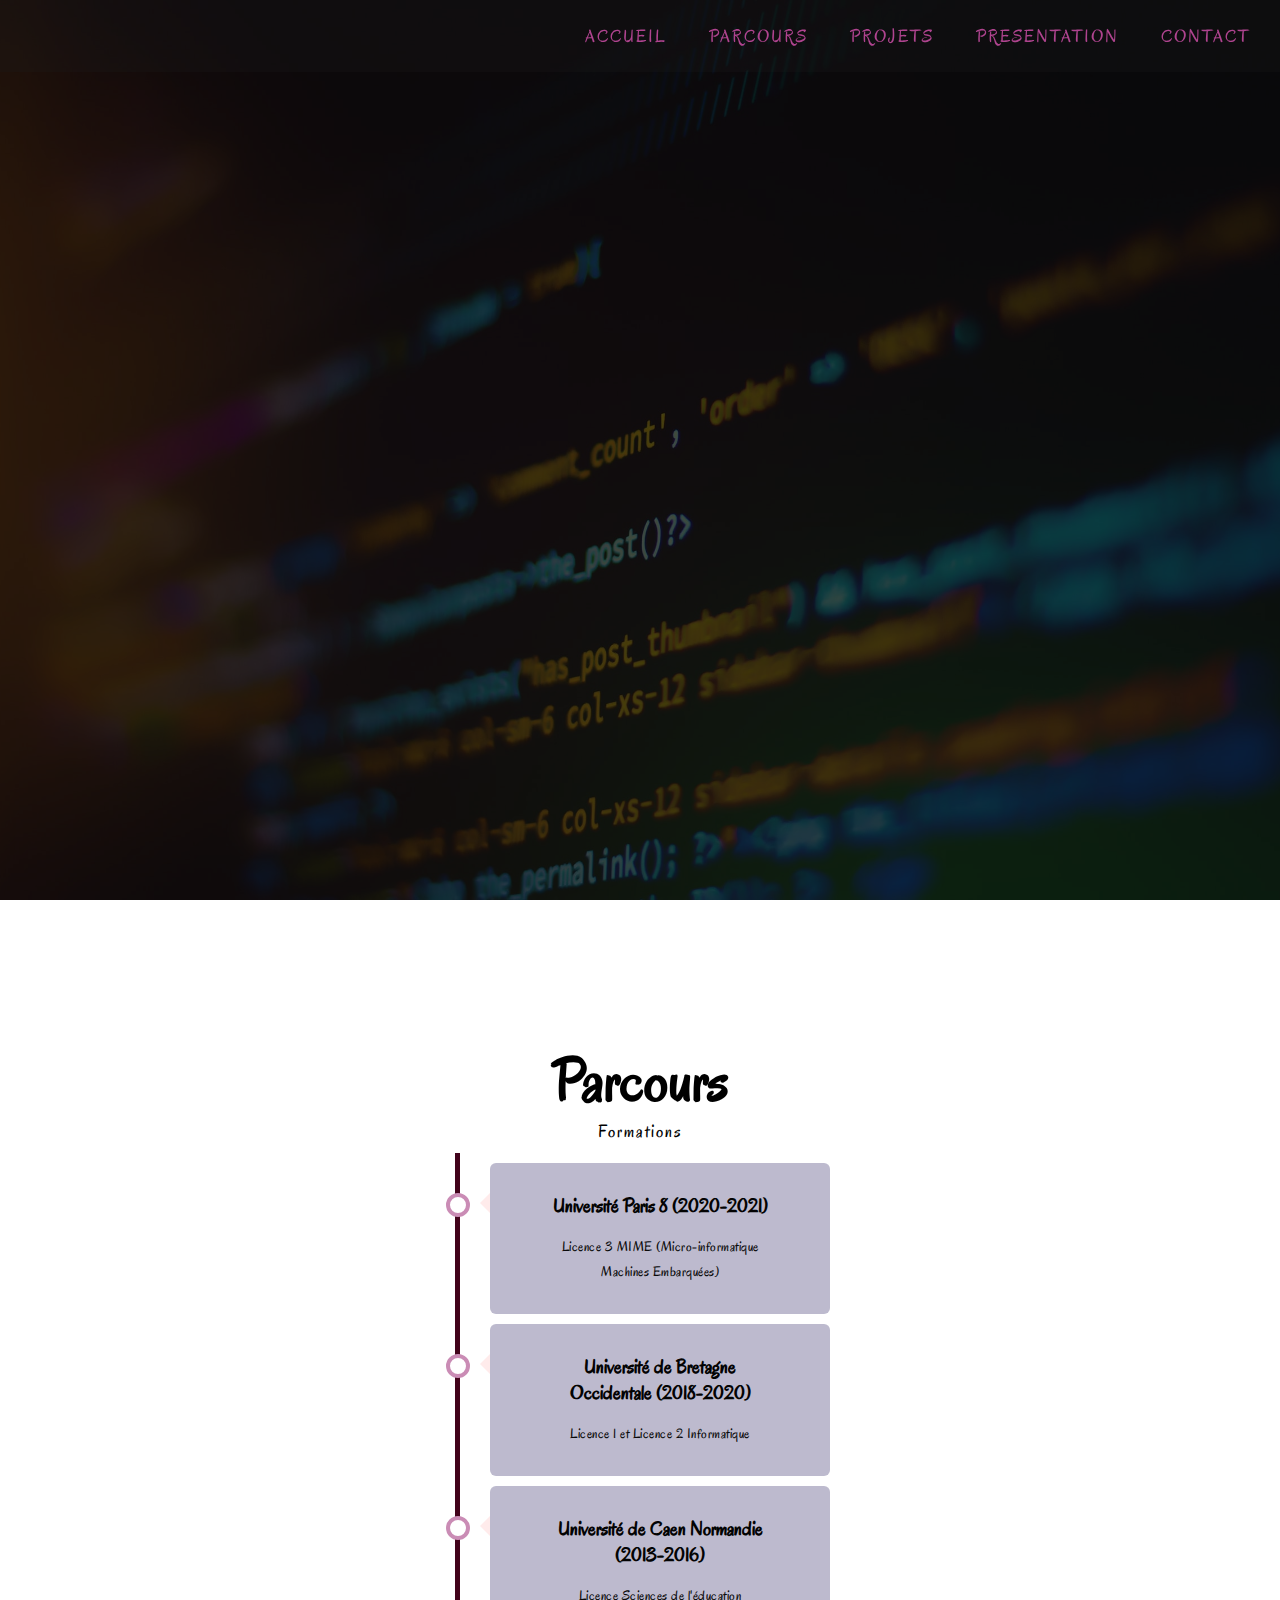
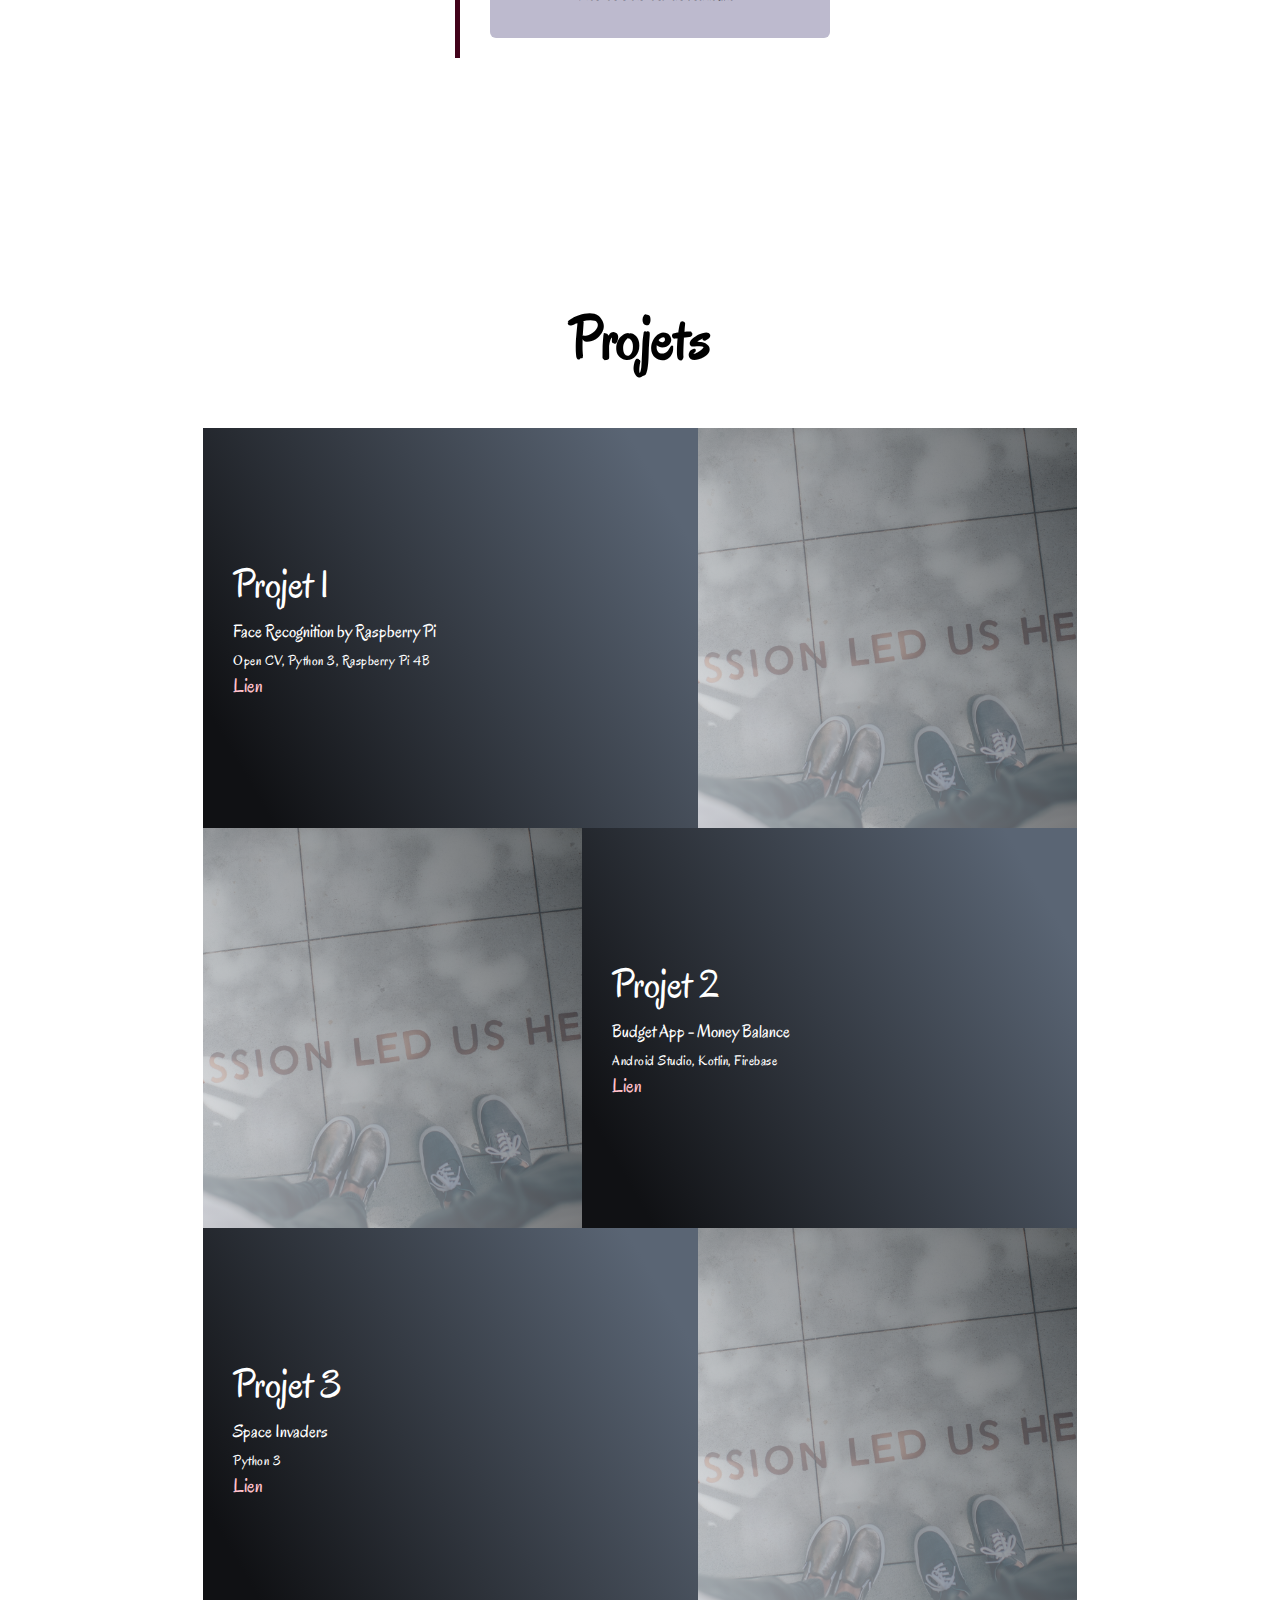
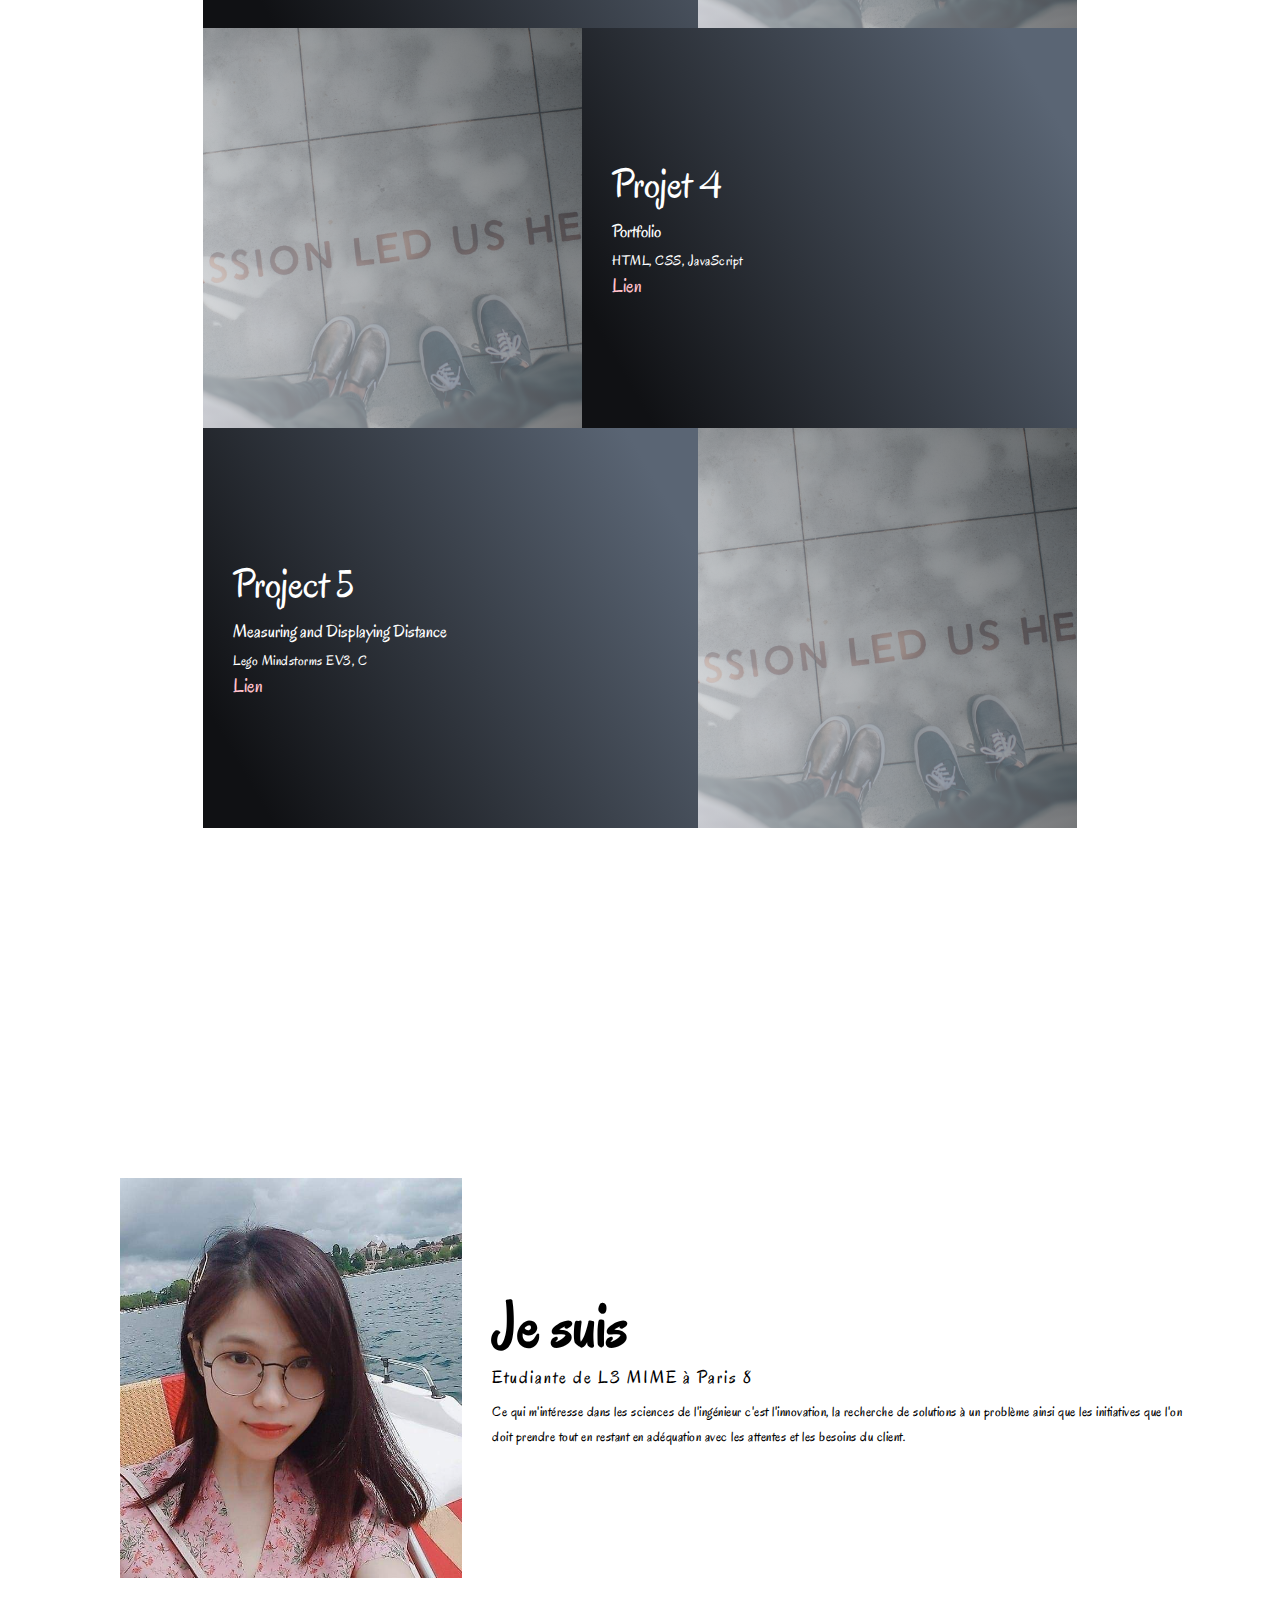
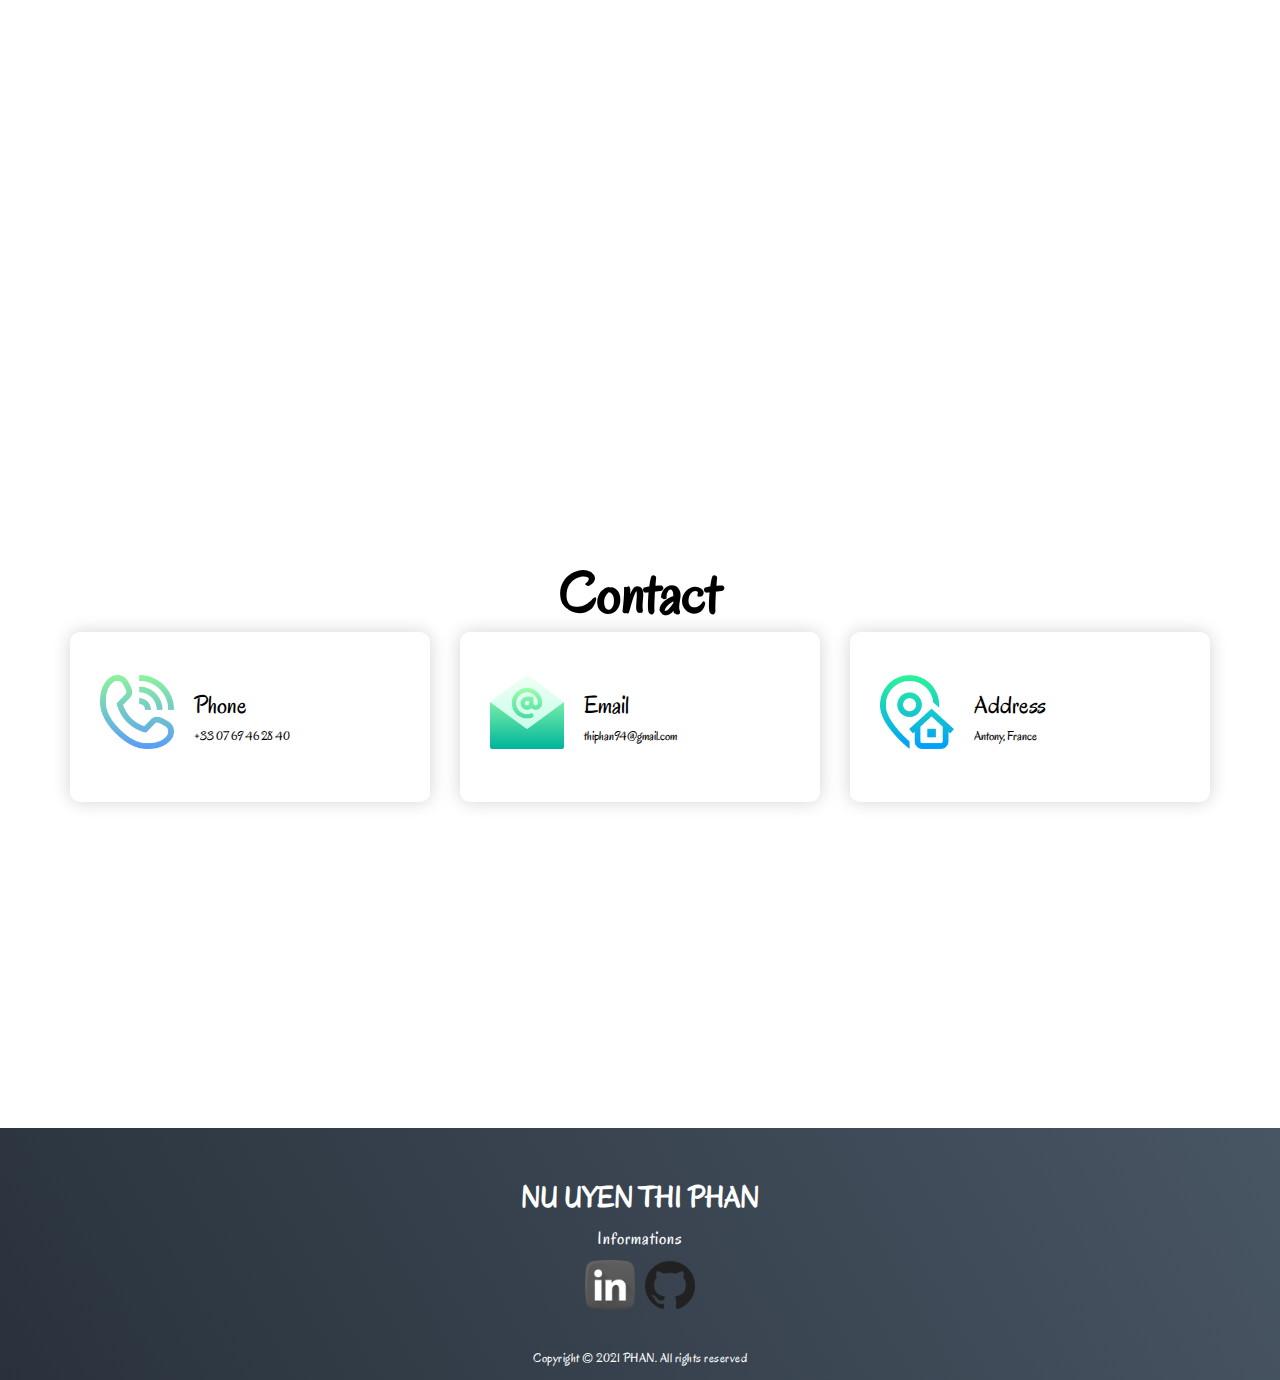
==== commit 349f705c: "fix" ====
--- a/index.html
+++ b/index.html
@@ -26,10 +26,10 @@
       </div>
     </div>
   </section>
-  <!-- End Header -->
-
-
-  <!-- Hero Section  -->
+  <!-- Header -->
+
+
+  <!-- Hero -->
   <section id="hero">
     <div class="hero container">
       <div>
@@ -38,9 +38,9 @@
       </div>
     </div>
   </section>
-  <!-- End Hero Section  -->
-
-  <!-- Formation Section -->
+  <!-- End Hero -->
+
+  <!-- Formation -->
 
   <section id="parcours">
     <div class="parcours container">
@@ -66,76 +66,76 @@
     </div>
   </section>
   
-  <!-- End Formation Section -->
-
-  <!-- Projects Section -->
+  <!-- End Formation -->
+
+  <!-- Projects -->
   <section id="projects">
     <div class="projects container">
       <div class="projects-header">
         <h1 class="section-title"><span>Projets</span></h1>
       </div>
-      <div class="all-projects">
-        <div class="project-item">
+      <div class="list-projects">
+        <div class="project-element">
           <div class="project-info">
             <h1>Projet 1</h1>
             <h2>Face Recognition by Raspberry Pi</h2>
-            <p>Lorem, ipsum dolor sit amet consectetur adipisicing elit. Ad, iusto cupiditate voluptatum impedit unde rem ipsa distinctio illum quae mollitia ut, accusantium eius odio ducimus illo neque atque libero non sunt harum? Ipsum repellat animi, fugit architecto voluptatum odit et!</p>
+            <p>Open CV, Python 3, Raspberry Pi 4B</p>
             <a href="https://github.com/thiphan94/Face-Recognition-Raspberry-Pi" style="font-size: 20px; text-decoration: none">Lien</a>
           </div>
           <div class="project-img">
-            <img src="./img/img-1.png" alt="img">
-          </div>
-        </div>
-        <div class="project-item">
+            <img src="./img/img-project.jpg" alt="img">
+          </div>
+        </div>
+        <div class="project-element">
           <div class="project-info">
             <h1>Projet 2</h1>
             <h2>Budget App - Money Balance</h2>
-            <p>Lorem, ipsum dolor sit amet consectetur adipisicing elit. Ad, iusto cupiditate voluptatum impedit unde rem ipsa distinctio illum quae mollitia ut, accusantium eius odio ducimus illo neque atque libero non sunt harum? Ipsum repellat animi, fugit architecto voluptatum odit et!</p>
+            <p>Android Studio, Kotlin, Firebase</p>
             <a href="https://github.com/thiphan94/Android_App" style="font-size: 20px; text-decoration: none">Lien</a>
           </div>
           <div class="project-img">
-            <img src="./img/img-1.png" alt="img">
-          </div>
-        </div>
-        <div class="project-item">
+            <img src="./img/img-project.jpg" alt="img">
+          </div>
+        </div>
+        <div class="project-element">
           <div class="project-info">
             <h1>Projet 3</h1>
             <h2>Space Invaders</h2>
-            <p>Lorem, ipsum dolor sit amet consectetur adipisicing elit. Ad, iusto cupiditate voluptatum impedit unde rem ipsa distinctio illum quae mollitia ut, accusantium eius odio ducimus illo neque atque libero non sunt harum? Ipsum repellat animi, fugit architecto voluptatum odit et!</p>
+            <p>Python 3</p>
             <a href="https://github.com/thiphan94/Space_Invaders" style="font-size: 20px; text-decoration: none">Lien</a>
           </div>
           <div class="project-img">
-            <img src="./img/img-1.png" alt="img">
-          </div>
-        </div>
-        <div class="project-item">
+            <img src="./img/img-project.jpg" alt="img">
+          </div>
+        </div>
+        <div class="project-element">
           <div class="project-info">
             <h1>Projet 4</h1>
-            <h2>Portfolio with HTML, CSS, JavaScript</h2>
-            <p>Lorem, ipsum dolor sit amet consectetur adipisicing elit. Ad, iusto cupiditate voluptatum impedit unde rem ipsa distinctio illum quae mollitia ut, accusantium eius odio ducimus illo neque atque libero non sunt harum? Ipsum repellat animi, fugit architecto voluptatum odit et!</p>
+            <h2>Portfolio</h2>
+            <p>HTML, CSS, JavaScript</p>
             <a href="https://github.com/thiphan94/Portfolio_HTML_CSS_JavaScript" style="font-size: 20px; text-decoration: none">Lien</a>
           </div>
           <div class="project-img">
-            <img src="./img/img-1.png" alt="img">
-          </div>
-        </div>
-        <div class="project-item">
+            <img src="./img/img-project.jpg" alt="img">
+          </div>
+        </div>
+        <div class="project-element">
           <div class="project-info">
             <h1>Project 5</h1>
-            <h2>Mesurement by Lego-RobotC</h2>
-            <p>Lorem, ipsum dolor sit amet consectetur adipisicing elit. Ad, iusto cupiditate voluptatum impedit unde rem ipsa distinctio illum quae mollitia ut, accusantium eius odio ducimus illo neque atque libero non sunt harum? Ipsum repellat animi, fugit architecto voluptatum odit et!</p>
+            <h2>Measuring and Displaying Distance</h2>
+            <p>Lego Mindstorms EV3, C</p>
             <a href="https://github.com/thiphan94/Project_lego" style="font-size: 20px; text-decoration: none">Lien</a>
           </div>
           <div class="project-img">
-            <img src="./img/img-1.png" alt="img">
-          </div>
-        </div>
-      </div>
-    </div>
-  </section>
-  <!-- End Projects Section -->
-
-  <!-- About Section -->
+            <img src="./img/img-project.jpg" alt="img">
+          </div>
+        </div>
+      </div>
+    </div>
+  </section>
+  <!-- End Projects -->
+
+  <!-- About -->
   <section id="about">
     <div class="about container">
       <div class="col-left">
@@ -144,33 +144,33 @@
       <div class="col-right">
         <h1 class="section-title">Je <span>suis</span></h1>
         <h2>Etudiante de L3 MIME à Paris 8</h2>
-        <p>Lorem ipsum, dolor sit amet consectetur adipisicing elit. Asperiores, velit alias eius non illum beatae atque repellat ratione qui veritatis repudiandae adipisci maiores. At inventore necessitatibus deserunt exercitationem cumque earum omnis ipsum rem accusantium quis, quas quia, accusamus provident suscipit magni! Expedita sint ad dolore, commodi labore nihil velit earum ducimus nulla quae nostrum fugit aut, deserunt reprehenderit libero enim!</p>
-      </div>
-    </div>
-  </section>
-  <!-- End About Section -->
-
-  <!-- Contact Section -->
+        <p>Ce qui m'intéresse dans les sciences de l'ingénieur c'est l'innovation, la recherche de solutions à un problème ainsi que les initiatives que l'on doit prendre tout en restant en adéquation avec les attentes et les besoins du client.</p>
+      </div>
+    </div>
+  </section>
+  <!-- End About -->
+
+  <!-- Contact -->
   <section id="contact">
     <div class="contact container">
       <div><h1 class="section-title">Contact</h1></div>
       <div class="contact-items">
         <div class="contact-item">
-          <div class="icon"><img src="https://img.icons8.com/bubbles/100/000000/phone.png"/></div>
+          <div class="icon"><img src="./img/telephone.png"/></div>
           <div class="contact-info">
             <h1>Phone</h1>
             <h2>+33 07 69 46 28 40</h2>
           </div>
         </div>
         <div class="contact-item">
-          <div class="icon"><img src="https://img.icons8.com/bubbles/100/000000/new-post.png"/></div>
+          <div class="icon"><img src="./img/mail.png"/></div>
           <div class="contact-info">
             <h1>Email</h1>
             <h2>thiphan94@gmail.com</h2>
           </div>
         </div>
         <div class="contact-item">
-          <div class="icon"><img src="https://img.icons8.com/bubbles/100/000000/map-marker.png"/></div>
+          <div class="icon"><img src="./img/address.png"/></div>
           <div class="contact-info">
             <h1>Address</h1>
             <h2>Antony, France</h2>
@@ -179,7 +179,7 @@
       </div>
     </div>
   </section>
-  <!-- End Contact Section -->
+  <!-- End Contact -->
 
   <!-- Footer -->
   <section id="footer">
--- a/style.css
+++ b/style.css
@@ -338,18 +338,18 @@
 #projects .projects-header h1 {
 	margin-bottom: 50px;
 }
-#projects .all-projects {
+#projects .list-projects {
 	display: flex;
 	align-items: center;
 	justify-content: center;
 	flex-direction: column;
 }
-#projects .project-item {
+#projects .project-element {
 	display: flex;
 	align-items: center;
 	justify-content: center;
 	flex-direction: column;
-	width: 80%;
+	width: 55%;
 	margin: 20px auto;
 	overflow: hidden;
 	border-radius: 10px;
@@ -362,7 +362,7 @@
 	align-items: flex-start;
 	justify-content: center;
 	flex-direction: column;
-	background-image: linear-gradient(60deg, #29323c 0%, #485563 100%);
+	background-image: linear-gradient(60deg, #101114 10%, #5a6574 90%);
 	color: white;
 }
 #projects .project-info h1 {
@@ -395,7 +395,7 @@
 }
 #projects .link { color: #FF0000; } /* CSS link color */
 #projects .project-img {
-	flex-basis: 30%;
+	flex-basis: 55%;
 	height: 300px;
 	overflow: hidden;
 	position: relative;
@@ -407,13 +407,13 @@
 	top: 0;
 	height: 100%;
 	width: 100%;
-	background-image: linear-gradient(60deg, #29323c 0%, #485563 100%);
+	background-image: linear-gradient(60deg, #dcdfe2 0%, #282c2e 100%);
 	opacity: .7;
 }
 #projects .project-img img {
 	transition: .3s ease transform;
 }
-#projects .project-item:hover .project-img img {
+#projects .project-element:hover .project-img img {
 	transform: scale(1.1);
 }
 /* End Projects section */
@@ -582,22 +582,22 @@
 	/* End Services Section */
 
 	/* Project */
-	#projects .project-item {
+	#projects .project-element {
 		flex-direction: row;
 	}
-	#projects .project-item:nth-child(even) {
+	#projects .project-element:nth-child(even) {
 		flex-direction: row-reverse;
 	}
-	#projects .project-item {
+	#projects .project-element {
 		height: 400px;
 		margin: 0;
 		width: 100%;
 		border-radius: 0;
 	}
-	#projects .all-projects .project-info {
+	#projects .list-projects .project-info {
 		height: 100%;
 	}
-	#projects .all-projects .project-img {
+	#projects .list-projects .project-img {
 		height: 100%;
 	}
 	/* End Project */
